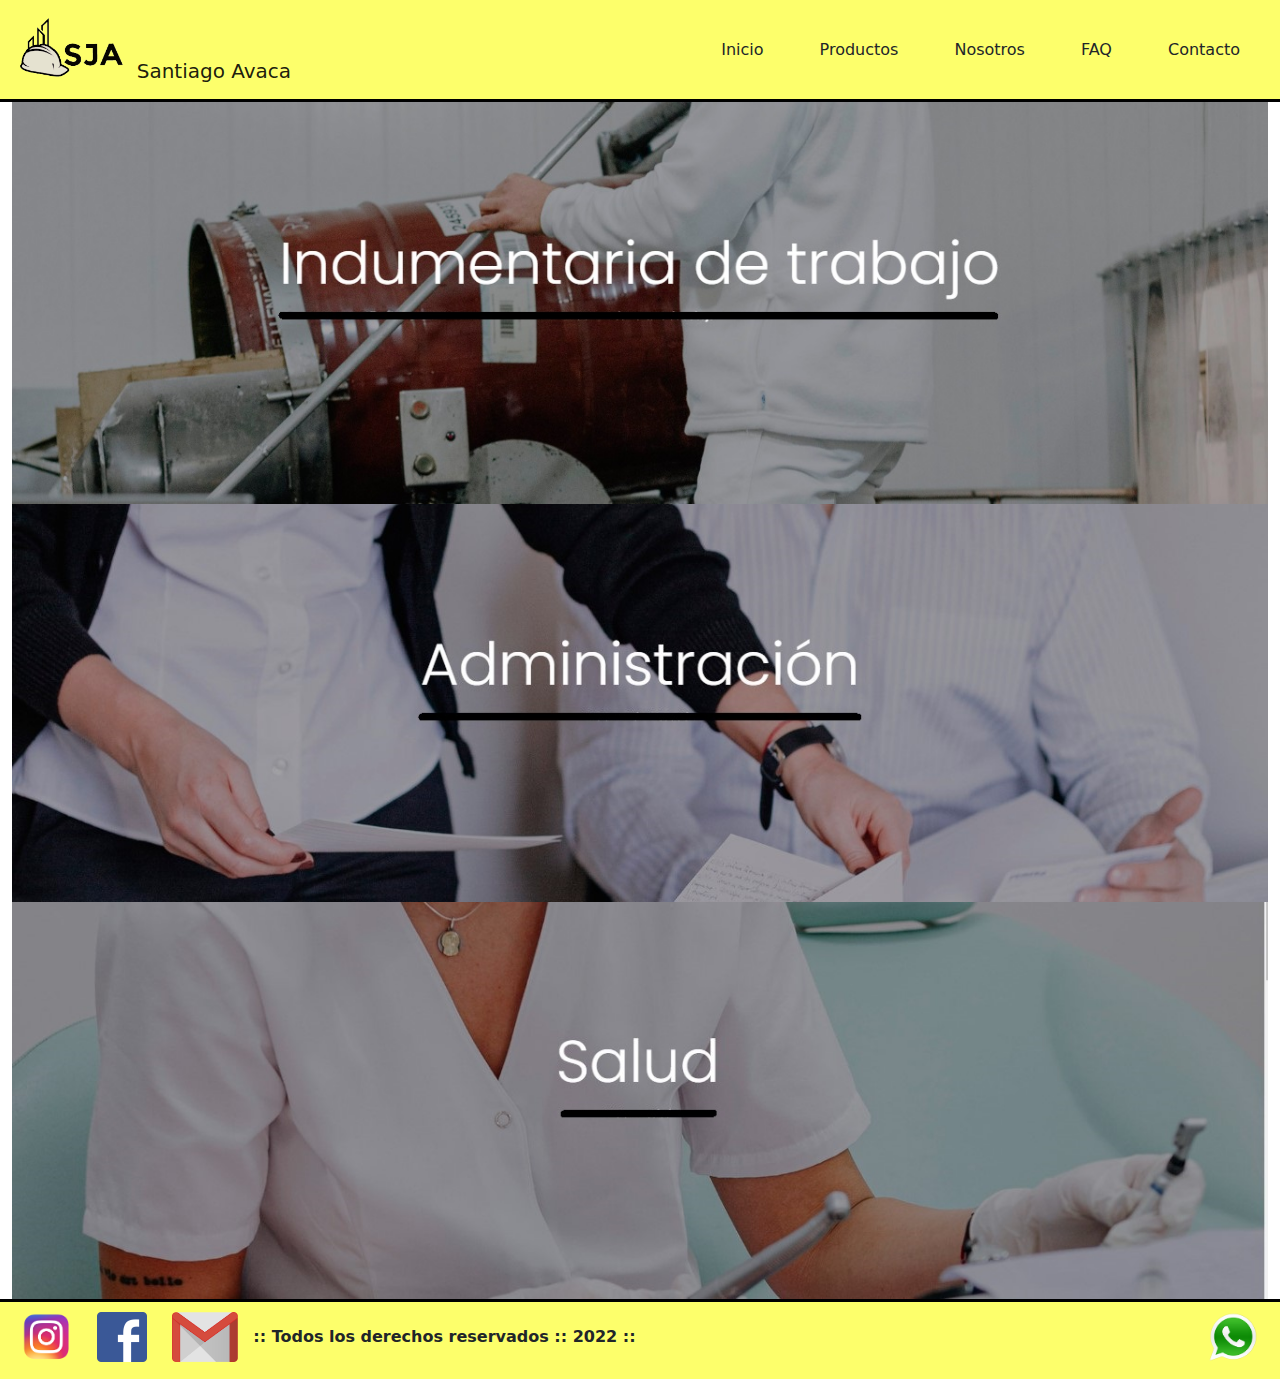
==== index.html @ fbb116de "Add files via upload" ====
<!DOCTYPE html>
<html lang="es">

<head>
  <meta charset="utf-8">
  <meta name="viewport" content="width=device-width, initial-scale=1">
  <link href="https://cdn.jsdelivr.net/npm/bootstrap@5.2.0-beta1/dist/css/bootstrap.min.css" rel="stylesheet"
    integrity="sha384-0evHe/X+R7YkIZDRvuzKMRqM+OrBnVFBL6DOitfPri4tjfHxaWutUpFmBp4vmVor" crossorigin="anonymous">
  <link rel="stylesheet" href="sass/custom.css">
  <meta name="description" content="Venta de indumentaria de trabajo y uniformes">
  <meta name="keywords" content="INICIO, SEGURIDAD, UNIFORMES, COMPRAR">
  <title>SJA - Inicio</title>
</head>

<body>
  <!-- Header -->
  <header>
    <nav class="navbar">
      <div class="container-fluid">
        <a class="navbar-brand" href="index.html">
          <img src="images/logo.png" alt="logo" class="d-inline-block  align-text-bottom">
          Santiago Avaca
        </a>
        <ul class="nav justify-content-center">
          <li>
            <a class="btn " aria-current="page" href="index.html">Inicio</a>
          </li>
          <li>
            <a class="btn" href="pages/productos.html">Productos</a>
          </li>
          <li>
            <a class="btn" href="pages/nosotros.html">Nosotros</a>
          </li>
          <li>
            <a class="btn" href="pages/faq.html">FAQ</a>
          </li>
          <li>
            <a class="btn" href="pages/contacto.html">Contacto</a>
          </li>
        </ul>
      </div>
    </nav>
  </header>
  <!-- Main -->
  <main>
    <!-- Carrousel -->
    <!-- <div class="containter carousell">
      <div id="carouselExampleCaptions" class="carousel slide" data-bs-ride="false">
        <div class="carousel-indicators">
          <button type="button" data-bs-target="#carouselExampleCaptions" data-bs-slide-to="0" class="active"
            aria-current="true" aria-label="Slide 1"></button>
          <button type="button" data-bs-target="#carouselExampleCaptions" data-bs-slide-to="1"
            aria-label="Slide 2"></button>
          <button type="button" data-bs-target="#carouselExampleCaptions" data-bs-slide-to="2"
            aria-label="Slide 3"></button>
        </div>
        <div class="carousel-inner">
          <div class="carousel-item active">
            <img src="images/materiales.jpg" class="d-block w-100" alt="...">
            <div class="carousel-caption d-none d-md-block">
              <h5>Calzado</h5>
              <p>Ultra Resistentes</p>
            </div>
          </div>
          <div class="carousel-item">
            <img src="images/seguridad.jpg"" class=" d-block w-100" alt="...">
            <div class="carousel-caption d-none d-md-block">
              <h5>Uniformes</h5>
              <p>Variados Rubros</p>
            </div>
          </div>
          <div class="carousel-item">
            <img src="images/uniformes.jpg" class="d-block w-100" alt="...">
            <div class="carousel-caption d-none d-md-block">
              <h5>Limpieza Industrial</h5>
              <p>Aptos para todos los ámbitos</p>
            </div>
          </div>
        </div>
        <button class="carousel-control-prev" type="button" data-bs-target="#carouselExampleCaptions"
          data-bs-slide="prev">
          <span class="carousel-control-prev-icon" aria-hidden="true"></span>
          <span class="visually-hidden">Previous</span>
        </button>
        <button class="carousel-control-next" type="button" data-bs-target="#carouselExampleCaptions"
          data-bs-slide="next">
          <span class="carousel-control-next-icon" aria-hidden="true"></span>
          <span class="visually-hidden">Next</span>
        </button>
      </div>
    </div> -->
    <section>
      <div class="container-fluid">
        <a href="pages/productos.html#indumentaria">
        <img class="w-100" src="images/indumentaria.jpg" alt="indumentaria">
      </a>
      <a href="pages/productos.html#administracion">
        <img class="w-100" src="images/administracion.jpg" alt="administracion">
      </a>
        
        <a href="pages/productos.html#salud">
          <img class="w-100" src="images/salud.jpg" alt="salud">
        </a>
        
      </div>
    </section>
  </main>
  <!-- Footer -->
  <footer>
    <div class="container-fluid">
      <a href="https://www.instagram.com"><img src="images/instagram.png" alt="instagram"></a>
      <a href="https://www.facebook.com"><img src="images/facebook.png" alt="facebook"></a>
      <a href="https://www.gmail.com"><img src="images/gmail.png" alt="gmail"></a>
      <strong>:: Todos los derechos reservados :: 2022 ::</strong>
      <a class="float-end" href="https://www.whatsapp.com"><img src="images/whatsapp.png" alt="whatsapp"></a>
    </div>
  </footer>
  <script src="https://cdn.jsdelivr.net/npm/@popperjs/core@2.11.5/dist/umd/popper.min.js"
    integrity="sha384-Xe+8cL9oJa6tN/veChSP7q+mnSPaj5Bcu9mPX5F5xIGE0DVittaqT5lorf0EI7Vk" crossorigin="anonymous">
  </script>
  <script src="https://cdn.jsdelivr.net/npm/bootstrap@5.2.0-beta1/dist/js/bootstrap.min.js"
    integrity="sha384-kjU+l4N0Yf4ZOJErLsIcvOU2qSb74wXpOhqTvwVx3OElZRweTnQ6d31fXEoRD1Jy" crossorigin="anonymous">
  </script>
</body>

</html>
---- sass/custom.css ----
header nav {
  background-color: #fdff6b;
  border-bottom: 3px solid black;
}

header nav div a {
  font-size: 2px;
}

header nav div img {
  height: 70px;
}

header nav div ul li {
  padding: 15px;
}

header nav div ul li a {
  color: black;
}

footer {
  background-color: #fdff6b;
  border-top: 3px solid black;
  height: 80px;
}

footer a img {
  margin: 10px;
  margin-top: 10px;
  height: 50px;
}

footer a strong {
  margin-left: 100px;
}

main div img {
  height: -webkit-fit-content;
  height: -moz-fit-content;
  height: fit-content;
}

main .card {
  margin: 10px;
}

main .card .card-body {
  padding: 20px;
}

main .chabones {
  height: 480px;
}

main h1, main .h1 {
  font-size: 50px;
}

.nosotros-cuerpo {
  margin-top: 80px;
  margin-bottom: 80px;
}

/*!
 * Bootstrap v5.2.0-beta1 (https://getbootstrap.com/)
 * Copyright 2011-2022 The Bootstrap Authors
 * Copyright 2011-2022 Twitter, Inc.
 * Licensed under MIT (https://github.com/twbs/bootstrap/blob/main/LICENSE)
 */
:root {
  --bs-blue: #0d6efd;
  --bs-indigo: #6610f2;
  --bs-purple: #6f42c1;
  --bs-pink: #d63384;
  --bs-red: #dc3545;
  --bs-orange: #fd7e14;
  --bs-yellow: #ffc107;
  --bs-green: #198754;
  --bs-teal: #20c997;
  --bs-cyan: #0dcaf0;
  --bs-black: #000;
  --bs-white: #fff;
  --bs-gray: #6c757d;
  --bs-gray-dark: #343a40;
  --bs-gray-100: #f8f9fa;
  --bs-gray-200: #e9ecef;
  --bs-gray-300: #dee2e6;
  --bs-gray-400: #ced4da;
  --bs-gray-500: #adb5bd;
  --bs-gray-600: #6c757d;
  --bs-gray-700: #495057;
  --bs-gray-800: #343a40;
  --bs-gray-900: #212529;
  --bs-primary: #0d6efd;
  --bs-secondary: #6c757d;
  --bs-success: #198754;
  --bs-info: #0dcaf0;
  --bs-warning: #ffc107;
  --bs-danger: #dc3545;
  --bs-light: #fdff6b;
  --bs-dark: #212529;
  --bs-primary-rgb: 13, 110, 253;
  --bs-secondary-rgb: 108, 117, 125;
  --bs-success-rgb: 25, 135, 84;
  --bs-info-rgb: 13, 202, 240;
  --bs-warning-rgb: 255, 193, 7;
  --bs-danger-rgb: 220, 53, 69;
  --bs-light-rgb: 253, 255, 107;
  --bs-dark-rgb: 33, 37, 41;
  --bs-white-rgb: 255, 255, 255;
  --bs-black-rgb: 0, 0, 0;
  --bs-body-color-rgb: 33, 37, 41;
  --bs-body-bg-rgb: 255, 255, 255;
  --bs-font-sans-serif: system-ui, -apple-system, "Segoe UI", Roboto, "Helvetica Neue", "Noto Sans", "Liberation Sans", Arial, sans-serif, "Apple Color Emoji", "Segoe UI Emoji", "Segoe UI Symbol", "Noto Color Emoji";
  --bs-font-monospace: SFMono-Regular, Menlo, Monaco, Consolas, "Liberation Mono", "Courier New", monospace;
  --bs-gradient: linear-gradient(180deg, rgba(255, 255, 255, 0.15), rgba(255, 255, 255, 0));
  --bs-body-font-family: var(--bs-font-sans-serif);
  --bs-body-font-size: 1rem;
  --bs-body-font-weight: 400;
  --bs-body-line-height: 1.5;
  --bs-body-color: #212529;
  --bs-body-bg: #fff;
  --bs-border-width: 1px;
  --bs-border-style: solid;
  --bs-border-color: #dee2e6;
  --bs-border-color-translucent: rgba(0, 0, 0, 0.175);
  --bs-border-radius: 0.375rem;
  --bs-border-radius-sm: 0.25rem;
  --bs-border-radius-lg: 0.5rem;
  --bs-border-radius-xl: 1rem;
  --bs-border-radius-2xl: 2rem;
  --bs-border-radius-pill: 50rem;
  --bs-heading-color: ;
  --bs-link-color: #0d6efd;
  --bs-link-hover-color: #0a58ca;
  --bs-code-color: #d63384;
  --bs-highlight-bg: #fff3cd;
}

*,
*::before,
*::after {
  -webkit-box-sizing: border-box;
          box-sizing: border-box;
}

@media (prefers-reduced-motion: no-preference) {
  :root {
    scroll-behavior: smooth;
  }
}

body {
  margin: 0;
  font-family: var(--bs-body-font-family);
  font-size: var(--bs-body-font-size);
  font-weight: var(--bs-body-font-weight);
  line-height: var(--bs-body-line-height);
  color: var(--bs-body-color);
  text-align: var(--bs-body-text-align);
  background-color: var(--bs-body-bg);
  -webkit-text-size-adjust: 100%;
  -webkit-tap-highlight-color: rgba(0, 0, 0, 0);
}

hr {
  margin: 1rem 0;
  color: inherit;
  border: 0;
  border-top: 1px solid;
  opacity: 0.25;
}

h1, .h1, h2, .h2, h3, .h3, h4, .h4, h5, .h5, h6, .h6 {
  margin-top: 0;
  margin-bottom: 0.5rem;
  font-weight: 500;
  line-height: 1.2;
  color: var(--bs-heading-color);
}

h1, .h1 {
  font-size: calc(1.375rem + 1.5vw);
}

@media (min-width: 1200px) {
  h1, .h1 {
    font-size: 2.5rem;
  }
}

h2, .h2 {
  font-size: calc(1.325rem + 0.9vw);
}

@media (min-width: 1200px) {
  h2, .h2 {
    font-size: 2rem;
  }
}

h3, .h3 {
  font-size: calc(1.3rem + 0.6vw);
}

@media (min-width: 1200px) {
  h3, .h3 {
    font-size: 1.75rem;
  }
}

h4, .h4 {
  font-size: calc(1.275rem + 0.3vw);
}

@media (min-width: 1200px) {
  h4, .h4 {
    font-size: 1.5rem;
  }
}

h5, .h5 {
  font-size: 1.25rem;
}

h6, .h6 {
  font-size: 1rem;
}

p {
  margin-top: 0;
  margin-bottom: 1rem;
}

abbr[title] {
  -webkit-text-decoration: underline dotted;
          text-decoration: underline dotted;
  cursor: help;
  text-decoration-skip-ink: none;
}

address {
  margin-bottom: 1rem;
  font-style: normal;
  line-height: inherit;
}

ol,
ul {
  padding-left: 2rem;
}

ol,
ul,
dl {
  margin-top: 0;
  margin-bottom: 1rem;
}

ol ol,
ul ul,
ol ul,
ul ol {
  margin-bottom: 0;
}

dt {
  font-weight: 700;
}

dd {
  margin-bottom: .5rem;
  margin-left: 0;
}

blockquote {
  margin: 0 0 1rem;
}

b,
strong {
  font-weight: bolder;
}

small, .small {
  font-size: 0.875em;
}

mark, .mark {
  padding: 0.1875em;
  background-color: var(--bs-highlight-bg);
}

sub,
sup {
  position: relative;
  font-size: 0.75em;
  line-height: 0;
  vertical-align: baseline;
}

sub {
  bottom: -.25em;
}

sup {
  top: -.5em;
}

a {
  color: var(--bs-link-color);
  text-decoration: underline;
}

a:hover {
  color: var(--bs-link-hover-color);
}

a:not([href]):not([class]), a:not([href]):not([class]):hover {
  color: inherit;
  text-decoration: none;
}

pre,
code,
kbd,
samp {
  font-family: var(--bs-font-monospace);
  font-size: 1em;
}

pre {
  display: block;
  margin-top: 0;
  margin-bottom: 1rem;
  overflow: auto;
  font-size: 0.875em;
}

pre code {
  font-size: inherit;
  color: inherit;
  word-break: normal;
}

code {
  font-size: 0.875em;
  color: var(--bs-code-color);
  word-wrap: break-word;
}

a > code {
  color: inherit;
}

kbd {
  padding: 0.1875rem 0.375rem;
  font-size: 0.875em;
  color: var(--bs-body-bg);
  background-color: var(--bs-body-color);
  border-radius: 0.25rem;
}

kbd kbd {
  padding: 0;
  font-size: 1em;
}

figure {
  margin: 0 0 1rem;
}

img,
svg {
  vertical-align: middle;
}

table {
  caption-side: bottom;
  border-collapse: collapse;
}

caption {
  padding-top: 0.5rem;
  padding-bottom: 0.5rem;
  color: rgba(var(--bs-body-color-rgb), 0.75);
  text-align: left;
}

th {
  text-align: inherit;
  text-align: -webkit-match-parent;
}

thead,
tbody,
tfoot,
tr,
td,
th {
  border-color: inherit;
  border-style: solid;
  border-width: 0;
}

label {
  display: inline-block;
}

button {
  border-radius: 0;
}

button:focus:not(:focus-visible) {
  outline: 0;
}

input,
button,
select,
optgroup,
textarea {
  margin: 0;
  font-family: inherit;
  font-size: inherit;
  line-height: inherit;
}

button,
select {
  text-transform: none;
}

[role="button"] {
  cursor: pointer;
}

select {
  word-wrap: normal;
}

select:disabled {
  opacity: 1;
}

[list]:not([type="date"]):not([type="datetime-local"]):not([type="month"]):not([type="week"]):not([type="time"])::-webkit-calendar-picker-indicator {
  display: none !important;
}

button,
[type="button"],
[type="reset"],
[type="submit"] {
  -webkit-appearance: button;
}

button:not(:disabled),
[type="button"]:not(:disabled),
[type="reset"]:not(:disabled),
[type="submit"]:not(:disabled) {
  cursor: pointer;
}

::-moz-focus-inner {
  padding: 0;
  border-style: none;
}

textarea {
  resize: vertical;
}

fieldset {
  min-width: 0;
  padding: 0;
  margin: 0;
  border: 0;
}

legend {
  float: left;
  width: 100%;
  padding: 0;
  margin-bottom: 0.5rem;
  font-size: calc(1.275rem + 0.3vw);
  line-height: inherit;
}

@media (min-width: 1200px) {
  legend {
    font-size: 1.5rem;
  }
}

legend + * {
  clear: left;
}

::-webkit-datetime-edit-fields-wrapper,
::-webkit-datetime-edit-text,
::-webkit-datetime-edit-minute,
::-webkit-datetime-edit-hour-field,
::-webkit-datetime-edit-day-field,
::-webkit-datetime-edit-month-field,
::-webkit-datetime-edit-year-field {
  padding: 0;
}

::-webkit-inner-spin-button {
  height: auto;
}

[type="search"] {
  outline-offset: -2px;
  -webkit-appearance: textfield;
}

/* rtl:raw:
[type="tel"],
[type="url"],
[type="email"],
[type="number"] {
  direction: ltr;
}
*/
::-webkit-search-decoration {
  -webkit-appearance: none;
}

::-webkit-color-swatch-wrapper {
  padding: 0;
}

::file-selector-button {
  font: inherit;
  -webkit-appearance: button;
}

output {
  display: inline-block;
}

iframe {
  border: 0;
}

summary {
  display: list-item;
  cursor: pointer;
}

progress {
  vertical-align: baseline;
}

[hidden] {
  display: none !important;
}

.lead {
  font-size: 1.25rem;
  font-weight: 300;
}

.display-1 {
  font-size: calc(1.625rem + 4.5vw);
  font-weight: 300;
  line-height: 1.2;
}

@media (min-width: 1200px) {
  .display-1 {
    font-size: 5rem;
  }
}

.display-2 {
  font-size: calc(1.575rem + 3.9vw);
  font-weight: 300;
  line-height: 1.2;
}

@media (min-width: 1200px) {
  .display-2 {
    font-size: 4.5rem;
  }
}

.display-3 {
  font-size: calc(1.525rem + 3.3vw);
  font-weight: 300;
  line-height: 1.2;
}

@media (min-width: 1200px) {
  .display-3 {
    font-size: 4rem;
  }
}

.display-4 {
  font-size: calc(1.475rem + 2.7vw);
  font-weight: 300;
  line-height: 1.2;
}

@media (min-width: 1200px) {
  .display-4 {
    font-size: 3.5rem;
  }
}

.display-5 {
  font-size: calc(1.425rem + 2.1vw);
  font-weight: 300;
  line-height: 1.2;
}

@media (min-width: 1200px) {
  .display-5 {
    font-size: 3rem;
  }
}

.display-6 {
  font-size: calc(1.375rem + 1.5vw);
  font-weight: 300;
  line-height: 1.2;
}

@media (min-width: 1200px) {
  .display-6 {
    font-size: 2.5rem;
  }
}

.list-unstyled {
  padding-left: 0;
  list-style: none;
}

.list-inline {
  padding-left: 0;
  list-style: none;
}

.list-inline-item {
  display: inline-block;
}

.list-inline-item:not(:last-child) {
  margin-right: 0.5rem;
}

.initialism {
  font-size: 0.875em;
  text-transform: uppercase;
}

.blockquote {
  margin-bottom: 1rem;
  font-size: 1.25rem;
}

.blockquote > :last-child {
  margin-bottom: 0;
}

.blockquote-footer {
  margin-top: -1rem;
  margin-bottom: 1rem;
  font-size: 0.875em;
  color: #6c757d;
}

.blockquote-footer::before {
  content: "\2014\00A0";
}

.img-fluid {
  max-width: 100%;
  height: auto;
}

.img-thumbnail {
  padding: 0.25rem;
  background-color: #fff;
  border: 1px solid var(--bs-border-color);
  border-radius: 0.375rem;
  max-width: 100%;
  height: auto;
}

.figure {
  display: inline-block;
}

.figure-img {
  margin-bottom: 0.5rem;
  line-height: 1;
}

.figure-caption {
  font-size: 0.875em;
  color: #6c757d;
}

.container,
.container-fluid,
.container-sm,
.container-md,
.container-lg,
.container-xl,
.container-xxl {
  --bs-gutter-x: 1.5rem;
  --bs-gutter-y: 0;
  width: 100%;
  padding-right: calc(var(--bs-gutter-x) * .5);
  padding-left: calc(var(--bs-gutter-x) * .5);
  margin-right: auto;
  margin-left: auto;
}

@media (min-width: 576px) {
  .container, .container-sm {
    max-width: 540px;
  }
}

@media (min-width: 768px) {
  .container, .container-sm, .container-md {
    max-width: 720px;
  }
}

@media (min-width: 992px) {
  .container, .container-sm, .container-md, .container-lg {
    max-width: 960px;
  }
}

@media (min-width: 1200px) {
  .container, .container-sm, .container-md, .container-lg, .container-xl {
    max-width: 1140px;
  }
}

@media (min-width: 1400px) {
  .container, .container-sm, .container-md, .container-lg, .container-xl, .container-xxl {
    max-width: 1320px;
  }
}

.row {
  --bs-gutter-x: 1.5rem;
  --bs-gutter-y: 0;
  display: -webkit-box;
  display: -ms-flexbox;
  display: flex;
  -ms-flex-wrap: wrap;
      flex-wrap: wrap;
  margin-top: calc(-1 * var(--bs-gutter-y));
  margin-right: calc(-.5 * var(--bs-gutter-x));
  margin-left: calc(-.5 * var(--bs-gutter-x));
}

.row > * {
  -ms-flex-negative: 0;
      flex-shrink: 0;
  width: 100%;
  max-width: 100%;
  padding-right: calc(var(--bs-gutter-x) * .5);
  padding-left: calc(var(--bs-gutter-x) * .5);
  margin-top: var(--bs-gutter-y);
}

.col {
  -webkit-box-flex: 1;
      -ms-flex: 1 0 0%;
          flex: 1 0 0%;
}

.row-cols-auto > * {
  -webkit-box-flex: 0;
      -ms-flex: 0 0 auto;
          flex: 0 0 auto;
  width: auto;
}

.row-cols-1 > * {
  -webkit-box-flex: 0;
      -ms-flex: 0 0 auto;
          flex: 0 0 auto;
  width: 100%;
}

.row-cols-2 > * {
  -webkit-box-flex: 0;
      -ms-flex: 0 0 auto;
          flex: 0 0 auto;
  width: 50%;
}

.row-cols-3 > * {
  -webkit-box-flex: 0;
      -ms-flex: 0 0 auto;
          flex: 0 0 auto;
  width: 33.33333%;
}

.row-cols-4 > * {
  -webkit-box-flex: 0;
      -ms-flex: 0 0 auto;
          flex: 0 0 auto;
  width: 25%;
}

.row-cols-5 > * {
  -webkit-box-flex: 0;
      -ms-flex: 0 0 auto;
          flex: 0 0 auto;
  width: 20%;
}

.row-cols-6 > * {
  -webkit-box-flex: 0;
      -ms-flex: 0 0 auto;
          flex: 0 0 auto;
  width: 16.66667%;
}

.col-auto {
  -webkit-box-flex: 0;
      -ms-flex: 0 0 auto;
          flex: 0 0 auto;
  width: auto;
}

.col-1 {
  -webkit-box-flex: 0;
      -ms-flex: 0 0 auto;
          flex: 0 0 auto;
  width: 8.33333%;
}

.col-2 {
  -webkit-box-flex: 0;
      -ms-flex: 0 0 auto;
          flex: 0 0 auto;
  width: 16.66667%;
}

.col-3 {
  -webkit-box-flex: 0;
      -ms-flex: 0 0 auto;
          flex: 0 0 auto;
  width: 25%;
}

.col-4 {
  -webkit-box-flex: 0;
      -ms-flex: 0 0 auto;
          flex: 0 0 auto;
  width: 33.33333%;
}

.col-5 {
  -webkit-box-flex: 0;
      -ms-flex: 0 0 auto;
          flex: 0 0 auto;
  width: 41.66667%;
}

.col-6 {
  -webkit-box-flex: 0;
      -ms-flex: 0 0 auto;
          flex: 0 0 auto;
  width: 50%;
}

.col-7 {
  -webkit-box-flex: 0;
      -ms-flex: 0 0 auto;
          flex: 0 0 auto;
  width: 58.33333%;
}

.col-8 {
  -webkit-box-flex: 0;
      -ms-flex: 0 0 auto;
          flex: 0 0 auto;
  width: 66.66667%;
}

.col-9 {
  -webkit-box-flex: 0;
      -ms-flex: 0 0 auto;
          flex: 0 0 auto;
  width: 75%;
}

.col-10 {
  -webkit-box-flex: 0;
      -ms-flex: 0 0 auto;
          flex: 0 0 auto;
  width: 83.33333%;
}

.col-11 {
  -webkit-box-flex: 0;
      -ms-flex: 0 0 auto;
          flex: 0 0 auto;
  width: 91.66667%;
}

.col-12 {
  -webkit-box-flex: 0;
      -ms-flex: 0 0 auto;
          flex: 0 0 auto;
  width: 100%;
}

.offset-1 {
  margin-left: 8.33333%;
}

.offset-2 {
  margin-left: 16.66667%;
}

.offset-3 {
  margin-left: 25%;
}

.offset-4 {
  margin-left: 33.33333%;
}

.offset-5 {
  margin-left: 41.66667%;
}

.offset-6 {
  margin-left: 50%;
}

.offset-7 {
  margin-left: 58.33333%;
}

.offset-8 {
  margin-left: 66.66667%;
}

.offset-9 {
  margin-left: 75%;
}

.offset-10 {
  margin-left: 83.33333%;
}

.offset-11 {
  margin-left: 91.66667%;
}

.g-0,
.gx-0 {
  --bs-gutter-x: 0;
}

.g-0,
.gy-0 {
  --bs-gutter-y: 0;
}

.g-1,
.gx-1 {
  --bs-gutter-x: 0.25rem;
}

.g-1,
.gy-1 {
  --bs-gutter-y: 0.25rem;
}

.g-2,
.gx-2 {
  --bs-gutter-x: 0.5rem;
}

.g-2,
.gy-2 {
  --bs-gutter-y: 0.5rem;
}

.g-3,
.gx-3 {
  --bs-gutter-x: 1rem;
}

.g-3,
.gy-3 {
  --bs-gutter-y: 1rem;
}

.g-4,
.gx-4 {
  --bs-gutter-x: 1.5rem;
}

.g-4,
.gy-4 {
  --bs-gutter-y: 1.5rem;
}

.g-5,
.gx-5 {
  --bs-gutter-x: 3rem;
}

.g-5,
.gy-5 {
  --bs-gutter-y: 3rem;
}

@media (min-width: 576px) {
  .col-sm {
    -webkit-box-flex: 1;
        -ms-flex: 1 0 0%;
            flex: 1 0 0%;
  }
  .row-cols-sm-auto > * {
    -webkit-box-flex: 0;
        -ms-flex: 0 0 auto;
            flex: 0 0 auto;
    width: auto;
  }
  .row-cols-sm-1 > * {
    -webkit-box-flex: 0;
        -ms-flex: 0 0 auto;
            flex: 0 0 auto;
    width: 100%;
  }
  .row-cols-sm-2 > * {
    -webkit-box-flex: 0;
        -ms-flex: 0 0 auto;
            flex: 0 0 auto;
    width: 50%;
  }
  .row-cols-sm-3 > * {
    -webkit-box-flex: 0;
        -ms-flex: 0 0 auto;
            flex: 0 0 auto;
    width: 33.33333%;
  }
  .row-cols-sm-4 > * {
    -webkit-box-flex: 0;
        -ms-flex: 0 0 auto;
            flex: 0 0 auto;
    width: 25%;
  }
  .row-cols-sm-5 > * {
    -webkit-box-flex: 0;
        -ms-flex: 0 0 auto;
            flex: 0 0 auto;
    width: 20%;
  }
  .row-cols-sm-6 > * {
    -webkit-box-flex: 0;
        -ms-flex: 0 0 auto;
            flex: 0 0 auto;
    width: 16.66667%;
  }
  .col-sm-auto {
    -webkit-box-flex: 0;
        -ms-flex: 0 0 auto;
            flex: 0 0 auto;
    width: auto;
  }
  .col-sm-1 {
    -webkit-box-flex: 0;
        -ms-flex: 0 0 auto;
            flex: 0 0 auto;
    width: 8.33333%;
  }
  .col-sm-2 {
    -webkit-box-flex: 0;
        -ms-flex: 0 0 auto;
            flex: 0 0 auto;
    width: 16.66667%;
  }
  .col-sm-3 {
    -webkit-box-flex: 0;
        -ms-flex: 0 0 auto;
            flex: 0 0 auto;
    width: 25%;
  }
  .col-sm-4 {
    -webkit-box-flex: 0;
        -ms-flex: 0 0 auto;
            flex: 0 0 auto;
    width: 33.33333%;
  }
  .col-sm-5 {
    -webkit-box-flex: 0;
        -ms-flex: 0 0 auto;
            flex: 0 0 auto;
    width: 41.66667%;
  }
  .col-sm-6 {
    -webkit-box-flex: 0;
        -ms-flex: 0 0 auto;
            flex: 0 0 auto;
    width: 50%;
  }
  .col-sm-7 {
    -webkit-box-flex: 0;
        -ms-flex: 0 0 auto;
            flex: 0 0 auto;
    width: 58.33333%;
  }
  .col-sm-8 {
    -webkit-box-flex: 0;
        -ms-flex: 0 0 auto;
            flex: 0 0 auto;
    width: 66.66667%;
  }
  .col-sm-9 {
    -webkit-box-flex: 0;
        -ms-flex: 0 0 auto;
            flex: 0 0 auto;
    width: 75%;
  }
  .col-sm-10 {
    -webkit-box-flex: 0;
        -ms-flex: 0 0 auto;
            flex: 0 0 auto;
    width: 83.33333%;
  }
  .col-sm-11 {
    -webkit-box-flex: 0;
        -ms-flex: 0 0 auto;
            flex: 0 0 auto;
    width: 91.66667%;
  }
  .col-sm-12 {
    -webkit-box-flex: 0;
        -ms-flex: 0 0 auto;
            flex: 0 0 auto;
    width: 100%;
  }
  .offset-sm-0 {
    margin-left: 0;
  }
  .offset-sm-1 {
    margin-left: 8.33333%;
  }
  .offset-sm-2 {
    margin-left: 16.66667%;
  }
  .offset-sm-3 {
    margin-left: 25%;
  }
  .offset-sm-4 {
    margin-left: 33.33333%;
  }
  .offset-sm-5 {
    margin-left: 41.66667%;
  }
  .offset-sm-6 {
    margin-left: 50%;
  }
  .offset-sm-7 {
    margin-left: 58.33333%;
  }
  .offset-sm-8 {
    margin-left: 66.66667%;
  }
  .offset-sm-9 {
    margin-left: 75%;
  }
  .offset-sm-10 {
    margin-left: 83.33333%;
  }
  .offset-sm-11 {
    margin-left: 91.66667%;
  }
  .g-sm-0,
  .gx-sm-0 {
    --bs-gutter-x: 0;
  }
  .g-sm-0,
  .gy-sm-0 {
    --bs-gutter-y: 0;
  }
  .g-sm-1,
  .gx-sm-1 {
    --bs-gutter-x: 0.25rem;
  }
  .g-sm-1,
  .gy-sm-1 {
    --bs-gutter-y: 0.25rem;
  }
  .g-sm-2,
  .gx-sm-2 {
    --bs-gutter-x: 0.5rem;
  }
  .g-sm-2,
  .gy-sm-2 {
    --bs-gutter-y: 0.5rem;
  }
  .g-sm-3,
  .gx-sm-3 {
    --bs-gutter-x: 1rem;
  }
  .g-sm-3,
  .gy-sm-3 {
    --bs-gutter-y: 1rem;
  }
  .g-sm-4,
  .gx-sm-4 {
    --bs-gutter-x: 1.5rem;
  }
  .g-sm-4,
  .gy-sm-4 {
    --bs-gutter-y: 1.5rem;
  }
  .g-sm-5,
  .gx-sm-5 {
    --bs-gutter-x: 3rem;
  }
  .g-sm-5,
  .gy-sm-5 {
    --bs-gutter-y: 3rem;
  }
}

@media (min-width: 768px) {
  .col-md {
    -webkit-box-flex: 1;
        -ms-flex: 1 0 0%;
            flex: 1 0 0%;
  }
  .row-cols-md-auto > * {
    -webkit-box-flex: 0;
        -ms-flex: 0 0 auto;
            flex: 0 0 auto;
    width: auto;
  }
  .row-cols-md-1 > * {
    -webkit-box-flex: 0;
        -ms-flex: 0 0 auto;
            flex: 0 0 auto;
    width: 100%;
  }
  .row-cols-md-2 > * {
    -webkit-box-flex: 0;
        -ms-flex: 0 0 auto;
            flex: 0 0 auto;
    width: 50%;
  }
  .row-cols-md-3 > * {
    -webkit-box-flex: 0;
        -ms-flex: 0 0 auto;
            flex: 0 0 auto;
    width: 33.33333%;
  }
  .row-cols-md-4 > * {
    -webkit-box-flex: 0;
        -ms-flex: 0 0 auto;
            flex: 0 0 auto;
    width: 25%;
  }
  .row-cols-md-5 > * {
    -webkit-box-flex: 0;
        -ms-flex: 0 0 auto;
            flex: 0 0 auto;
    width: 20%;
  }
  .row-cols-md-6 > * {
    -webkit-box-flex: 0;
        -ms-flex: 0 0 auto;
            flex: 0 0 auto;
    width: 16.66667%;
  }
  .col-md-auto {
    -webkit-box-flex: 0;
        -ms-flex: 0 0 auto;
            flex: 0 0 auto;
    width: auto;
  }
  .col-md-1 {
    -webkit-box-flex: 0;
        -ms-flex: 0 0 auto;
            flex: 0 0 auto;
    width: 8.33333%;
  }
  .col-md-2 {
    -webkit-box-flex: 0;
        -ms-flex: 0 0 auto;
            flex: 0 0 auto;
    width: 16.66667%;
  }
  .col-md-3 {
    -webkit-box-flex: 0;
        -ms-flex: 0 0 auto;
            flex: 0 0 auto;
    width: 25%;
  }
  .col-md-4 {
    -webkit-box-flex: 0;
        -ms-flex: 0 0 auto;
            flex: 0 0 auto;
    width: 33.33333%;
  }
  .col-md-5 {
    -webkit-box-flex: 0;
        -ms-flex: 0 0 auto;
            flex: 0 0 auto;
    width: 41.66667%;
  }
  .col-md-6 {
    -webkit-box-flex: 0;
        -ms-flex: 0 0 auto;
            flex: 0 0 auto;
    width: 50%;
  }
  .col-md-7 {
    -webkit-box-flex: 0;
        -ms-flex: 0 0 auto;
            flex: 0 0 auto;
    width: 58.33333%;
  }
  .col-md-8 {
    -webkit-box-flex: 0;
        -ms-flex: 0 0 auto;
            flex: 0 0 auto;
    width: 66.66667%;
  }
  .col-md-9 {
    -webkit-box-flex: 0;
        -ms-flex: 0 0 auto;
            flex: 0 0 auto;
    width: 75%;
  }
  .col-md-10 {
    -webkit-box-flex: 0;
        -ms-flex: 0 0 auto;
            flex: 0 0 auto;
    width: 83.33333%;
  }
  .col-md-11 {
    -webkit-box-flex: 0;
        -ms-flex: 0 0 auto;
            flex: 0 0 auto;
    width: 91.66667%;
  }
  .col-md-12 {
    -webkit-box-flex: 0;
        -ms-flex: 0 0 auto;
            flex: 0 0 auto;
    width: 100%;
  }
  .offset-md-0 {
    margin-left: 0;
  }
  .offset-md-1 {
    margin-left: 8.33333%;
  }
  .offset-md-2 {
    margin-left: 16.66667%;
  }
  .offset-md-3 {
    margin-left: 25%;
  }
  .offset-md-4 {
    margin-left: 33.33333%;
  }
  .offset-md-5 {
    margin-left: 41.66667%;
  }
  .offset-md-6 {
    margin-left: 50%;
  }
  .offset-md-7 {
    margin-left: 58.33333%;
  }
  .offset-md-8 {
    margin-left: 66.66667%;
  }
  .offset-md-9 {
    margin-left: 75%;
  }
  .offset-md-10 {
    margin-left: 83.33333%;
  }
  .offset-md-11 {
    margin-left: 91.66667%;
  }
  .g-md-0,
  .gx-md-0 {
    --bs-gutter-x: 0;
  }
  .g-md-0,
  .gy-md-0 {
    --bs-gutter-y: 0;
  }
  .g-md-1,
  .gx-md-1 {
    --bs-gutter-x: 0.25rem;
  }
  .g-md-1,
  .gy-md-1 {
    --bs-gutter-y: 0.25rem;
  }
  .g-md-2,
  .gx-md-2 {
    --bs-gutter-x: 0.5rem;
  }
  .g-md-2,
  .gy-md-2 {
    --bs-gutter-y: 0.5rem;
  }
  .g-md-3,
  .gx-md-3 {
    --bs-gutter-x: 1rem;
  }
  .g-md-3,
  .gy-md-3 {
    --bs-gutter-y: 1rem;
  }
  .g-md-4,
  .gx-md-4 {
    --bs-gutter-x: 1.5rem;
  }
  .g-md-4,
  .gy-md-4 {
    --bs-gutter-y: 1.5rem;
  }
  .g-md-5,
  .gx-md-5 {
    --bs-gutter-x: 3rem;
  }
  .g-md-5,
  .gy-md-5 {
    --bs-gutter-y: 3rem;
  }
}

@media (min-width: 992px) {
  .col-lg {
    -webkit-box-flex: 1;
        -ms-flex: 1 0 0%;
            flex: 1 0 0%;
  }
  .row-cols-lg-auto > * {
    -webkit-box-flex: 0;
        -ms-flex: 0 0 auto;
            flex: 0 0 auto;
    width: auto;
  }
  .row-cols-lg-1 > * {
    -webkit-box-flex: 0;
        -ms-flex: 0 0 auto;
            flex: 0 0 auto;
    width: 100%;
  }
  .row-cols-lg-2 > * {
    -webkit-box-flex: 0;
        -ms-flex: 0 0 auto;
            flex: 0 0 auto;
    width: 50%;
  }
  .row-cols-lg-3 > * {
    -webkit-box-flex: 0;
        -ms-flex: 0 0 auto;
            flex: 0 0 auto;
    width: 33.33333%;
  }
  .row-cols-lg-4 > * {
    -webkit-box-flex: 0;
        -ms-flex: 0 0 auto;
            flex: 0 0 auto;
    width: 25%;
  }
  .row-cols-lg-5 > * {
    -webkit-box-flex: 0;
        -ms-flex: 0 0 auto;
            flex: 0 0 auto;
    width: 20%;
  }
  .row-cols-lg-6 > * {
    -webkit-box-flex: 0;
        -ms-flex: 0 0 auto;
            flex: 0 0 auto;
    width: 16.66667%;
  }
  .col-lg-auto {
    -webkit-box-flex: 0;
        -ms-flex: 0 0 auto;
            flex: 0 0 auto;
    width: auto;
  }
  .col-lg-1 {
    -webkit-box-flex: 0;
        -ms-flex: 0 0 auto;
            flex: 0 0 auto;
    width: 8.33333%;
  }
  .col-lg-2 {
    -webkit-box-flex: 0;
        -ms-flex: 0 0 auto;
            flex: 0 0 auto;
    width: 16.66667%;
  }
  .col-lg-3 {
    -webkit-box-flex: 0;
        -ms-flex: 0 0 auto;
            flex: 0 0 auto;
    width: 25%;
  }
  .col-lg-4 {
    -webkit-box-flex: 0;
        -ms-flex: 0 0 auto;
            flex: 0 0 auto;
    width: 33.33333%;
  }
  .col-lg-5 {
    -webkit-box-flex: 0;
        -ms-flex: 0 0 auto;
            flex: 0 0 auto;
    width: 41.66667%;
  }
  .col-lg-6 {
    -webkit-box-flex: 0;
        -ms-flex: 0 0 auto;
            flex: 0 0 auto;
    width: 50%;
  }
  .col-lg-7 {
    -webkit-box-flex: 0;
        -ms-flex: 0 0 auto;
            flex: 0 0 auto;
    width: 58.33333%;
  }
  .col-lg-8 {
    -webkit-box-flex: 0;
        -ms-flex: 0 0 auto;
            flex: 0 0 auto;
    width: 66.66667%;
  }
  .col-lg-9 {
    -webkit-box-flex: 0;
        -ms-flex: 0 0 auto;
            flex: 0 0 auto;
    width: 75%;
  }
  .col-lg-10 {
    -webkit-box-flex: 0;
        -ms-flex: 0 0 auto;
            flex: 0 0 auto;
    width: 83.33333%;
  }
  .col-lg-11 {
    -webkit-box-flex: 0;
        -ms-flex: 0 0 auto;
            flex: 0 0 auto;
    width: 91.66667%;
  }
  .col-lg-12 {
    -webkit-box-flex: 0;
        -ms-flex: 0 0 auto;
            flex: 0 0 auto;
    width: 100%;
  }
  .offset-lg-0 {
    margin-left: 0;
  }
  .offset-lg-1 {
    margin-left: 8.33333%;
  }
  .offset-lg-2 {
    margin-left: 16.66667%;
  }
  .offset-lg-3 {
    margin-left: 25%;
  }
  .offset-lg-4 {
    margin-left: 33.33333%;
  }
  .offset-lg-5 {
    margin-left: 41.66667%;
  }
  .offset-lg-6 {
    margin-left: 50%;
  }
  .offset-lg-7 {
    margin-left: 58.33333%;
  }
  .offset-lg-8 {
    margin-left: 66.66667%;
  }
  .offset-lg-9 {
    margin-left: 75%;
  }
  .offset-lg-10 {
    margin-left: 83.33333%;
  }
  .offset-lg-11 {
    margin-left: 91.66667%;
  }
  .g-lg-0,
  .gx-lg-0 {
    --bs-gutter-x: 0;
  }
  .g-lg-0,
  .gy-lg-0 {
    --bs-gutter-y: 0;
  }
  .g-lg-1,
  .gx-lg-1 {
    --bs-gutter-x: 0.25rem;
  }
  .g-lg-1,
  .gy-lg-1 {
    --bs-gutter-y: 0.25rem;
  }
  .g-lg-2,
  .gx-lg-2 {
    --bs-gutter-x: 0.5rem;
  }
  .g-lg-2,
  .gy-lg-2 {
    --bs-gutter-y: 0.5rem;
  }
  .g-lg-3,
  .gx-lg-3 {
    --bs-gutter-x: 1rem;
  }
  .g-lg-3,
  .gy-lg-3 {
    --bs-gutter-y: 1rem;
  }
  .g-lg-4,
  .gx-lg-4 {
    --bs-gutter-x: 1.5rem;
  }
  .g-lg-4,
  .gy-lg-4 {
    --bs-gutter-y: 1.5rem;
  }
  .g-lg-5,
  .gx-lg-5 {
    --bs-gutter-x: 3rem;
  }
  .g-lg-5,
  .gy-lg-5 {
    --bs-gutter-y: 3rem;
  }
}

@media (min-width: 1200px) {
  .col-xl {
    -webkit-box-flex: 1;
        -ms-flex: 1 0 0%;
            flex: 1 0 0%;
  }
  .row-cols-xl-auto > * {
    -webkit-box-flex: 0;
        -ms-flex: 0 0 auto;
            flex: 0 0 auto;
    width: auto;
  }
  .row-cols-xl-1 > * {
    -webkit-box-flex: 0;
        -ms-flex: 0 0 auto;
            flex: 0 0 auto;
    width: 100%;
  }
  .row-cols-xl-2 > * {
    -webkit-box-flex: 0;
        -ms-flex: 0 0 auto;
            flex: 0 0 auto;
    width: 50%;
  }
  .row-cols-xl-3 > * {
    -webkit-box-flex: 0;
        -ms-flex: 0 0 auto;
            flex: 0 0 auto;
    width: 33.33333%;
  }
  .row-cols-xl-4 > * {
    -webkit-box-flex: 0;
        -ms-flex: 0 0 auto;
            flex: 0 0 auto;
    width: 25%;
  }
  .row-cols-xl-5 > * {
    -webkit-box-flex: 0;
        -ms-flex: 0 0 auto;
            flex: 0 0 auto;
    width: 20%;
  }
  .row-cols-xl-6 > * {
    -webkit-box-flex: 0;
        -ms-flex: 0 0 auto;
            flex: 0 0 auto;
    width: 16.66667%;
  }
  .col-xl-auto {
    -webkit-box-flex: 0;
        -ms-flex: 0 0 auto;
            flex: 0 0 auto;
    width: auto;
  }
  .col-xl-1 {
    -webkit-box-flex: 0;
        -ms-flex: 0 0 auto;
            flex: 0 0 auto;
    width: 8.33333%;
  }
  .col-xl-2 {
    -webkit-box-flex: 0;
        -ms-flex: 0 0 auto;
            flex: 0 0 auto;
    width: 16.66667%;
  }
  .col-xl-3 {
    -webkit-box-flex: 0;
        -ms-flex: 0 0 auto;
            flex: 0 0 auto;
    width: 25%;
  }
  .col-xl-4 {
    -webkit-box-flex: 0;
        -ms-flex: 0 0 auto;
            flex: 0 0 auto;
    width: 33.33333%;
  }
  .col-xl-5 {
    -webkit-box-flex: 0;
        -ms-flex: 0 0 auto;
            flex: 0 0 auto;
    width: 41.66667%;
  }
  .col-xl-6 {
    -webkit-box-flex: 0;
        -ms-flex: 0 0 auto;
            flex: 0 0 auto;
    width: 50%;
  }
  .col-xl-7 {
    -webkit-box-flex: 0;
        -ms-flex: 0 0 auto;
            flex: 0 0 auto;
    width: 58.33333%;
  }
  .col-xl-8 {
    -webkit-box-flex: 0;
        -ms-flex: 0 0 auto;
            flex: 0 0 auto;
    width: 66.66667%;
  }
  .col-xl-9 {
    -webkit-box-flex: 0;
        -ms-flex: 0 0 auto;
            flex: 0 0 auto;
    width: 75%;
  }
  .col-xl-10 {
    -webkit-box-flex: 0;
        -ms-flex: 0 0 auto;
            flex: 0 0 auto;
    width: 83.33333%;
  }
  .col-xl-11 {
    -webkit-box-flex: 0;
        -ms-flex: 0 0 auto;
            flex: 0 0 auto;
    width: 91.66667%;
  }
  .col-xl-12 {
    -webkit-box-flex: 0;
        -ms-flex: 0 0 auto;
            flex: 0 0 auto;
    width: 100%;
  }
  .offset-xl-0 {
    margin-left: 0;
  }
  .offset-xl-1 {
    margin-left: 8.33333%;
  }
  .offset-xl-2 {
    margin-left: 16.66667%;
  }
  .offset-xl-3 {
    margin-left: 25%;
  }
  .offset-xl-4 {
    margin-left: 33.33333%;
  }
  .offset-xl-5 {
    margin-left: 41.66667%;
  }
  .offset-xl-6 {
    margin-left: 50%;
  }
  .offset-xl-7 {
    margin-left: 58.33333%;
  }
  .offset-xl-8 {
    margin-left: 66.66667%;
  }
  .offset-xl-9 {
    margin-left: 75%;
  }
  .offset-xl-10 {
    margin-left: 83.33333%;
  }
  .offset-xl-11 {
    margin-left: 91.66667%;
  }
  .g-xl-0,
  .gx-xl-0 {
    --bs-gutter-x: 0;
  }
  .g-xl-0,
  .gy-xl-0 {
    --bs-gutter-y: 0;
  }
  .g-xl-1,
  .gx-xl-1 {
    --bs-gutter-x: 0.25rem;
  }
  .g-xl-1,
  .gy-xl-1 {
    --bs-gutter-y: 0.25rem;
  }
  .g-xl-2,
  .gx-xl-2 {
    --bs-gutter-x: 0.5rem;
  }
  .g-xl-2,
  .gy-xl-2 {
    --bs-gutter-y: 0.5rem;
  }
  .g-xl-3,
  .gx-xl-3 {
    --bs-gutter-x: 1rem;
  }
  .g-xl-3,
  .gy-xl-3 {
    --bs-gutter-y: 1rem;
  }
  .g-xl-4,
  .gx-xl-4 {
    --bs-gutter-x: 1.5rem;
  }
  .g-xl-4,
  .gy-xl-4 {
    --bs-gutter-y: 1.5rem;
  }
  .g-xl-5,
  .gx-xl-5 {
    --bs-gutter-x: 3rem;
  }
  .g-xl-5,
  .gy-xl-5 {
    --bs-gutter-y: 3rem;
  }
}

@media (min-width: 1400px) {
  .col-xxl {
    -webkit-box-flex: 1;
        -ms-flex: 1 0 0%;
            flex: 1 0 0%;
  }
  .row-cols-xxl-auto > * {
    -webkit-box-flex: 0;
        -ms-flex: 0 0 auto;
            flex: 0 0 auto;
    width: auto;
  }
  .row-cols-xxl-1 > * {
    -webkit-box-flex: 0;
        -ms-flex: 0 0 auto;
            flex: 0 0 auto;
    width: 100%;
  }
  .row-cols-xxl-2 > * {
    -webkit-box-flex: 0;
        -ms-flex: 0 0 auto;
            flex: 0 0 auto;
    width: 50%;
  }
  .row-cols-xxl-3 > * {
    -webkit-box-flex: 0;
        -ms-flex: 0 0 auto;
            flex: 0 0 auto;
    width: 33.33333%;
  }
  .row-cols-xxl-4 > * {
    -webkit-box-flex: 0;
        -ms-flex: 0 0 auto;
            flex: 0 0 auto;
    width: 25%;
  }
  .row-cols-xxl-5 > * {
    -webkit-box-flex: 0;
        -ms-flex: 0 0 auto;
            flex: 0 0 auto;
    width: 20%;
  }
  .row-cols-xxl-6 > * {
    -webkit-box-flex: 0;
        -ms-flex: 0 0 auto;
            flex: 0 0 auto;
    width: 16.66667%;
  }
  .col-xxl-auto {
    -webkit-box-flex: 0;
        -ms-flex: 0 0 auto;
            flex: 0 0 auto;
    width: auto;
  }
  .col-xxl-1 {
    -webkit-box-flex: 0;
        -ms-flex: 0 0 auto;
            flex: 0 0 auto;
    width: 8.33333%;
  }
  .col-xxl-2 {
    -webkit-box-flex: 0;
        -ms-flex: 0 0 auto;
            flex: 0 0 auto;
    width: 16.66667%;
  }
  .col-xxl-3 {
    -webkit-box-flex: 0;
        -ms-flex: 0 0 auto;
            flex: 0 0 auto;
    width: 25%;
  }
  .col-xxl-4 {
    -webkit-box-flex: 0;
        -ms-flex: 0 0 auto;
            flex: 0 0 auto;
    width: 33.33333%;
  }
  .col-xxl-5 {
    -webkit-box-flex: 0;
        -ms-flex: 0 0 auto;
            flex: 0 0 auto;
    width: 41.66667%;
  }
  .col-xxl-6 {
    -webkit-box-flex: 0;
        -ms-flex: 0 0 auto;
            flex: 0 0 auto;
    width: 50%;
  }
  .col-xxl-7 {
    -webkit-box-flex: 0;
        -ms-flex: 0 0 auto;
            flex: 0 0 auto;
    width: 58.33333%;
  }
  .col-xxl-8 {
    -webkit-box-flex: 0;
        -ms-flex: 0 0 auto;
            flex: 0 0 auto;
    width: 66.66667%;
  }
  .col-xxl-9 {
    -webkit-box-flex: 0;
        -ms-flex: 0 0 auto;
            flex: 0 0 auto;
    width: 75%;
  }
  .col-xxl-10 {
    -webkit-box-flex: 0;
        -ms-flex: 0 0 auto;
            flex: 0 0 auto;
    width: 83.33333%;
  }
  .col-xxl-11 {
    -webkit-box-flex: 0;
        -ms-flex: 0 0 auto;
            flex: 0 0 auto;
    width: 91.66667%;
  }
  .col-xxl-12 {
    -webkit-box-flex: 0;
        -ms-flex: 0 0 auto;
            flex: 0 0 auto;
    width: 100%;
  }
  .offset-xxl-0 {
    margin-left: 0;
  }
  .offset-xxl-1 {
    margin-left: 8.33333%;
  }
  .offset-xxl-2 {
    margin-left: 16.66667%;
  }
  .offset-xxl-3 {
    margin-left: 25%;
  }
  .offset-xxl-4 {
    margin-left: 33.33333%;
  }
  .offset-xxl-5 {
    margin-left: 41.66667%;
  }
  .offset-xxl-6 {
    margin-left: 50%;
  }
  .offset-xxl-7 {
    margin-left: 58.33333%;
  }
  .offset-xxl-8 {
    margin-left: 66.66667%;
  }
  .offset-xxl-9 {
    margin-left: 75%;
  }
  .offset-xxl-10 {
    margin-left: 83.33333%;
  }
  .offset-xxl-11 {
    margin-left: 91.66667%;
  }
  .g-xxl-0,
  .gx-xxl-0 {
    --bs-gutter-x: 0;
  }
  .g-xxl-0,
  .gy-xxl-0 {
    --bs-gutter-y: 0;
  }
  .g-xxl-1,
  .gx-xxl-1 {
    --bs-gutter-x: 0.25rem;
  }
  .g-xxl-1,
  .gy-xxl-1 {
    --bs-gutter-y: 0.25rem;
  }
  .g-xxl-2,
  .gx-xxl-2 {
    --bs-gutter-x: 0.5rem;
  }
  .g-xxl-2,
  .gy-xxl-2 {
    --bs-gutter-y: 0.5rem;
  }
  .g-xxl-3,
  .gx-xxl-3 {
    --bs-gutter-x: 1rem;
  }
  .g-xxl-3,
  .gy-xxl-3 {
    --bs-gutter-y: 1rem;
  }
  .g-xxl-4,
  .gx-xxl-4 {
    --bs-gutter-x: 1.5rem;
  }
  .g-xxl-4,
  .gy-xxl-4 {
    --bs-gutter-y: 1.5rem;
  }
  .g-xxl-5,
  .gx-xxl-5 {
    --bs-gutter-x: 3rem;
  }
  .g-xxl-5,
  .gy-xxl-5 {
    --bs-gutter-y: 3rem;
  }
}

.table {
  --bs-table-color: var(--bs-body-color);
  --bs-table-bg: transparent;
  --bs-table-border-color: var(--bs-border-color);
  --bs-table-accent-bg: transparent;
  --bs-table-striped-color: var(--bs-body-color);
  --bs-table-striped-bg: rgba(0, 0, 0, 0.05);
  --bs-table-active-color: var(--bs-body-color);
  --bs-table-active-bg: rgba(0, 0, 0, 0.1);
  --bs-table-hover-color: var(--bs-body-color);
  --bs-table-hover-bg: rgba(0, 0, 0, 0.075);
  width: 100%;
  margin-bottom: 1rem;
  color: var(--bs-table-color);
  vertical-align: top;
  border-color: var(--bs-table-border-color);
}

.table > :not(caption) > * > * {
  padding: 0.5rem 0.5rem;
  background-color: var(--bs-table-bg);
  border-bottom-width: 1px;
  -webkit-box-shadow: inset 0 0 0 9999px var(--bs-table-accent-bg);
          box-shadow: inset 0 0 0 9999px var(--bs-table-accent-bg);
}

.table > tbody {
  vertical-align: inherit;
}

.table > thead {
  vertical-align: bottom;
}

.table-group-divider {
  border-top: calc(2 * $table-border-width) solid currentcolor;
}

.caption-top {
  caption-side: top;
}

.table-sm > :not(caption) > * > * {
  padding: 0.25rem 0.25rem;
}

.table-bordered > :not(caption) > * {
  border-width: 1px 0;
}

.table-bordered > :not(caption) > * > * {
  border-width: 0 1px;
}

.table-borderless > :not(caption) > * > * {
  border-bottom-width: 0;
}

.table-borderless > :not(:first-child) {
  border-top-width: 0;
}

.table-striped > tbody > tr:nth-of-type(odd) > * {
  --bs-table-accent-bg: var(--bs-table-striped-bg);
  color: var(--bs-table-striped-color);
}

.table-striped-columns > :not(caption) > tr > :nth-child(even) {
  --bs-table-accent-bg: var(--bs-table-striped-bg);
  color: var(--bs-table-striped-color);
}

.table-active {
  --bs-table-accent-bg: var(--bs-table-active-bg);
  color: var(--bs-table-active-color);
}

.table-hover > tbody > tr:hover > * {
  --bs-table-accent-bg: var(--bs-table-hover-bg);
  color: var(--bs-table-hover-color);
}

.table-primary {
  --bs-table-color: #000;
  --bs-table-bg: #cfe2ff;
  --bs-table-border-color: #bacbe6;
  --bs-table-striped-bg: #c5d7f2;
  --bs-table-striped-color: #000;
  --bs-table-active-bg: #bacbe6;
  --bs-table-active-color: #000;
  --bs-table-hover-bg: #bfd1ec;
  --bs-table-hover-color: #000;
  color: var(--bs-table-color);
  border-color: var(--bs-table-border-color);
}

.table-secondary {
  --bs-table-color: #000;
  --bs-table-bg: #e2e3e5;
  --bs-table-border-color: #cbccce;
  --bs-table-striped-bg: #d7d8da;
  --bs-table-striped-color: #000;
  --bs-table-active-bg: #cbccce;
  --bs-table-active-color: #000;
  --bs-table-hover-bg: #d1d2d4;
  --bs-table-hover-color: #000;
  color: var(--bs-table-color);
  border-color: var(--bs-table-border-color);
}

.table-success {
  --bs-table-color: #000;
  --bs-table-bg: #d1e7dd;
  --bs-table-border-color: #bcd0c7;
  --bs-table-striped-bg: #c7dbd2;
  --bs-table-striped-color: #000;
  --bs-table-active-bg: #bcd0c7;
  --bs-table-active-color: #000;
  --bs-table-hover-bg: #c1d6cc;
  --bs-table-hover-color: #000;
  color: var(--bs-table-color);
  border-color: var(--bs-table-border-color);
}

.table-info {
  --bs-table-color: #000;
  --bs-table-bg: #cff4fc;
  --bs-table-border-color: #badce3;
  --bs-table-striped-bg: #c5e8ef;
  --bs-table-striped-color: #000;
  --bs-table-active-bg: #badce3;
  --bs-table-active-color: #000;
  --bs-table-hover-bg: #bfe2e9;
  --bs-table-hover-color: #000;
  color: var(--bs-table-color);
  border-color: var(--bs-table-border-color);
}

.table-warning {
  --bs-table-color: #000;
  --bs-table-bg: #fff3cd;
  --bs-table-border-color: #e6dbb9;
  --bs-table-striped-bg: #f2e7c3;
  --bs-table-striped-color: #000;
  --bs-table-active-bg: #e6dbb9;
  --bs-table-active-color: #000;
  --bs-table-hover-bg: #ece1be;
  --bs-table-hover-color: #000;
  color: var(--bs-table-color);
  border-color: var(--bs-table-border-color);
}

.table-danger {
  --bs-table-color: #000;
  --bs-table-bg: #f8d7da;
  --bs-table-border-color: #dfc2c4;
  --bs-table-striped-bg: #eccccf;
  --bs-table-striped-color: #000;
  --bs-table-active-bg: #dfc2c4;
  --bs-table-active-color: #000;
  --bs-table-hover-bg: #e5c7ca;
  --bs-table-hover-color: #000;
  color: var(--bs-table-color);
  border-color: var(--bs-table-border-color);
}

.table-light {
  --bs-table-color: #000;
  --bs-table-bg: #fdff6b;
  --bs-table-border-color: #e4e660;
  --bs-table-striped-bg: #f0f266;
  --bs-table-striped-color: #000;
  --bs-table-active-bg: #e4e660;
  --bs-table-active-color: #000;
  --bs-table-hover-bg: #eaec63;
  --bs-table-hover-color: #000;
  color: var(--bs-table-color);
  border-color: var(--bs-table-border-color);
}

.table-dark {
  --bs-table-color: #fff;
  --bs-table-bg: #212529;
  --bs-table-border-color: #373b3e;
  --bs-table-striped-bg: #2c3034;
  --bs-table-striped-color: #fff;
  --bs-table-active-bg: #373b3e;
  --bs-table-active-color: #fff;
  --bs-table-hover-bg: #323539;
  --bs-table-hover-color: #fff;
  color: var(--bs-table-color);
  border-color: var(--bs-table-border-color);
}

.table-responsive {
  overflow-x: auto;
  -webkit-overflow-scrolling: touch;
}

@media (max-width: 575.98px) {
  .table-responsive-sm {
    overflow-x: auto;
    -webkit-overflow-scrolling: touch;
  }
}

@media (max-width: 767.98px) {
  .table-responsive-md {
    overflow-x: auto;
    -webkit-overflow-scrolling: touch;
  }
}

@media (max-width: 991.98px) {
  .table-responsive-lg {
    overflow-x: auto;
    -webkit-overflow-scrolling: touch;
  }
}

@media (max-width: 1199.98px) {
  .table-responsive-xl {
    overflow-x: auto;
    -webkit-overflow-scrolling: touch;
  }
}

@media (max-width: 1399.98px) {
  .table-responsive-xxl {
    overflow-x: auto;
    -webkit-overflow-scrolling: touch;
  }
}

.form-label {
  margin-bottom: 0.5rem;
}

.col-form-label {
  padding-top: calc(0.375rem + 1px);
  padding-bottom: calc(0.375rem + 1px);
  margin-bottom: 0;
  font-size: inherit;
  line-height: 1.5;
}

.col-form-label-lg {
  padding-top: calc(0.5rem + 1px);
  padding-bottom: calc(0.5rem + 1px);
  font-size: 1.25rem;
}

.col-form-label-sm {
  padding-top: calc(0.25rem + 1px);
  padding-bottom: calc(0.25rem + 1px);
  font-size: 0.875rem;
}

.form-text {
  margin-top: 0.25rem;
  font-size: 0.875em;
  color: rgba(var(--bs-body-color-rgb), 0.75);
}

.form-control {
  display: block;
  width: 100%;
  padding: 0.375rem 0.75rem;
  font-size: 1rem;
  font-weight: 400;
  line-height: 1.5;
  color: #212529;
  background-color: #fff;
  background-clip: padding-box;
  border: 1px solid #ced4da;
  -webkit-appearance: none;
     -moz-appearance: none;
          appearance: none;
  border-radius: 0.375rem;
  -webkit-transition: border-color 0.15s ease-in-out, -webkit-box-shadow 0.15s ease-in-out;
  transition: border-color 0.15s ease-in-out, -webkit-box-shadow 0.15s ease-in-out;
  transition: border-color 0.15s ease-in-out, box-shadow 0.15s ease-in-out;
  transition: border-color 0.15s ease-in-out, box-shadow 0.15s ease-in-out, -webkit-box-shadow 0.15s ease-in-out;
}

@media (prefers-reduced-motion: reduce) {
  .form-control {
    -webkit-transition: none;
    transition: none;
  }
}

.form-control[type="file"] {
  overflow: hidden;
}

.form-control[type="file"]:not(:disabled):not([readonly]) {
  cursor: pointer;
}

.form-control:focus {
  color: #212529;
  background-color: #fff;
  border-color: #86b7fe;
  outline: 0;
  -webkit-box-shadow: 0 0 0 0.25rem rgba(13, 110, 253, 0.25);
          box-shadow: 0 0 0 0.25rem rgba(13, 110, 253, 0.25);
}

.form-control::-webkit-date-and-time-value {
  height: 1.5em;
}

.form-control::-webkit-input-placeholder {
  color: #6c757d;
  opacity: 1;
}

.form-control:-ms-input-placeholder {
  color: #6c757d;
  opacity: 1;
}

.form-control::-ms-input-placeholder {
  color: #6c757d;
  opacity: 1;
}

.form-control::placeholder {
  color: #6c757d;
  opacity: 1;
}

.form-control:disabled, .form-control[readonly] {
  background-color: #e9ecef;
  opacity: 1;
}

.form-control::file-selector-button {
  padding: 0.375rem 0.75rem;
  margin: -0.375rem -0.75rem;
  -webkit-margin-end: 0.75rem;
          margin-inline-end: 0.75rem;
  color: #212529;
  background-color: #e9ecef;
  pointer-events: none;
  border-color: inherit;
  border-style: solid;
  border-width: 0;
  border-inline-end-width: 1px;
  border-radius: 0;
  -webkit-transition: color 0.15s ease-in-out, background-color 0.15s ease-in-out, border-color 0.15s ease-in-out, -webkit-box-shadow 0.15s ease-in-out;
  transition: color 0.15s ease-in-out, background-color 0.15s ease-in-out, border-color 0.15s ease-in-out, -webkit-box-shadow 0.15s ease-in-out;
  transition: color 0.15s ease-in-out, background-color 0.15s ease-in-out, border-color 0.15s ease-in-out, box-shadow 0.15s ease-in-out;
  transition: color 0.15s ease-in-out, background-color 0.15s ease-in-out, border-color 0.15s ease-in-out, box-shadow 0.15s ease-in-out, -webkit-box-shadow 0.15s ease-in-out;
}

@media (prefers-reduced-motion: reduce) {
  .form-control::file-selector-button {
    -webkit-transition: none;
    transition: none;
  }
}

.form-control:hover:not(:disabled):not([readonly])::file-selector-button {
  background-color: #dde0e3;
}

.form-control-plaintext {
  display: block;
  width: 100%;
  padding: 0.375rem 0;
  margin-bottom: 0;
  line-height: 1.5;
  color: #212529;
  background-color: transparent;
  border: solid transparent;
  border-width: 1px 0;
}

.form-control-plaintext.form-control-sm, .form-control-plaintext.form-control-lg {
  padding-right: 0;
  padding-left: 0;
}

.form-control-sm {
  min-height: calc(1.5em + 0.5rem + 2px);
  padding: 0.25rem 0.5rem;
  font-size: 0.875rem;
  border-radius: 0.25rem;
}

.form-control-sm::file-selector-button {
  padding: 0.25rem 0.5rem;
  margin: -0.25rem -0.5rem;
  -webkit-margin-end: 0.5rem;
          margin-inline-end: 0.5rem;
}

.form-control-lg {
  min-height: calc(1.5em + 1rem + 2px);
  padding: 0.5rem 1rem;
  font-size: 1.25rem;
  border-radius: 0.5rem;
}

.form-control-lg::file-selector-button {
  padding: 0.5rem 1rem;
  margin: -0.5rem -1rem;
  -webkit-margin-end: 1rem;
          margin-inline-end: 1rem;
}

textarea.form-control {
  min-height: calc(1.5em + 0.75rem + 2px);
}

textarea.form-control-sm {
  min-height: calc(1.5em + 0.5rem + 2px);
}

textarea.form-control-lg {
  min-height: calc(1.5em + 1rem + 2px);
}

.form-control-color {
  width: 3rem;
  height: auto;
  padding: 0.375rem;
}

.form-control-color:not(:disabled):not([readonly]) {
  cursor: pointer;
}

.form-control-color::-moz-color-swatch {
  height: 1.5em;
  border-radius: 0.375rem;
}

.form-control-color::-webkit-color-swatch {
  height: 1.5em;
  border-radius: 0.375rem;
}

.form-select {
  display: block;
  width: 100%;
  padding: 0.375rem 2.25rem 0.375rem 0.75rem;
  -moz-padding-start: calc(0.75rem - 3px);
  font-size: 1rem;
  font-weight: 400;
  line-height: 1.5;
  color: #212529;
  background-color: #fff;
  background-image: url("data:image/svg+xml,%3csvg xmlns='http://www.w3.org/2000/svg' viewBox='0 0 16 16'%3e%3cpath fill='none' stroke='%23343a40' stroke-linecap='round' stroke-linejoin='round' stroke-width='2' d='m2 5 6 6 6-6'/%3e%3c/svg%3e");
  background-repeat: no-repeat;
  background-position: right 0.75rem center;
  background-size: 16px 12px;
  border: 1px solid #ced4da;
  border-radius: 0.375rem;
  -webkit-transition: border-color 0.15s ease-in-out, -webkit-box-shadow 0.15s ease-in-out;
  transition: border-color 0.15s ease-in-out, -webkit-box-shadow 0.15s ease-in-out;
  transition: border-color 0.15s ease-in-out, box-shadow 0.15s ease-in-out;
  transition: border-color 0.15s ease-in-out, box-shadow 0.15s ease-in-out, -webkit-box-shadow 0.15s ease-in-out;
  -webkit-appearance: none;
     -moz-appearance: none;
          appearance: none;
}

@media (prefers-reduced-motion: reduce) {
  .form-select {
    -webkit-transition: none;
    transition: none;
  }
}

.form-select:focus {
  border-color: #86b7fe;
  outline: 0;
  -webkit-box-shadow: 0 0 0 0.25rem rgba(13, 110, 253, 0.25);
          box-shadow: 0 0 0 0.25rem rgba(13, 110, 253, 0.25);
}

.form-select[multiple], .form-select[size]:not([size="1"]) {
  padding-right: 0.75rem;
  background-image: none;
}

.form-select:disabled {
  background-color: #e9ecef;
}

.form-select:-moz-focusring {
  color: transparent;
  text-shadow: 0 0 0 #212529;
}

.form-select-sm {
  padding-top: 0.25rem;
  padding-bottom: 0.25rem;
  padding-left: 0.5rem;
  font-size: 0.875rem;
  border-radius: 0.25rem;
}

.form-select-lg {
  padding-top: 0.5rem;
  padding-bottom: 0.5rem;
  padding-left: 1rem;
  font-size: 1.25rem;
  border-radius: 0.5rem;
}

.form-check {
  display: block;
  min-height: 1.5rem;
  padding-left: 1.5em;
  margin-bottom: 0.125rem;
}

.form-check .form-check-input {
  float: left;
  margin-left: -1.5em;
}

.form-check-reverse {
  padding-right: 1.5em;
  padding-left: 0;
  text-align: right;
}

.form-check-reverse .form-check-input {
  float: right;
  margin-right: -1.5em;
  margin-left: 0;
}

.form-check-input {
  width: 1em;
  height: 1em;
  margin-top: 0.25em;
  vertical-align: top;
  background-color: #fff;
  background-repeat: no-repeat;
  background-position: center;
  background-size: contain;
  border: 1px solid rgba(0, 0, 0, 0.25);
  -webkit-appearance: none;
     -moz-appearance: none;
          appearance: none;
  print-color-adjust: exact;
}

.form-check-input[type="checkbox"] {
  border-radius: 0.25em;
}

.form-check-input[type="radio"] {
  border-radius: 50%;
}

.form-check-input:active {
  -webkit-filter: brightness(90%);
          filter: brightness(90%);
}

.form-check-input:focus {
  border-color: #86b7fe;
  outline: 0;
  -webkit-box-shadow: 0 0 0 0.25rem rgba(13, 110, 253, 0.25);
          box-shadow: 0 0 0 0.25rem rgba(13, 110, 253, 0.25);
}

.form-check-input:checked {
  background-color: #0d6efd;
  border-color: #0d6efd;
}

.form-check-input:checked[type="checkbox"] {
  background-image: url("data:image/svg+xml,%3csvg xmlns='http://www.w3.org/2000/svg' viewBox='0 0 20 20'%3e%3cpath fill='none' stroke='%23fff' stroke-linecap='round' stroke-linejoin='round' stroke-width='3' d='m6 10 3 3 6-6'/%3e%3c/svg%3e");
}

.form-check-input:checked[type="radio"] {
  background-image: url("data:image/svg+xml,%3csvg xmlns='http://www.w3.org/2000/svg' viewBox='-4 -4 8 8'%3e%3ccircle r='2' fill='%23fff'/%3e%3c/svg%3e");
}

.form-check-input[type="checkbox"]:indeterminate {
  background-color: #0d6efd;
  border-color: #0d6efd;
  background-image: url("data:image/svg+xml,%3csvg xmlns='http://www.w3.org/2000/svg' viewBox='0 0 20 20'%3e%3cpath fill='none' stroke='%23fff' stroke-linecap='round' stroke-linejoin='round' stroke-width='3' d='M6 10h8'/%3e%3c/svg%3e");
}

.form-check-input:disabled {
  pointer-events: none;
  -webkit-filter: none;
          filter: none;
  opacity: 0.5;
}

.form-check-input[disabled] ~ .form-check-label, .form-check-input:disabled ~ .form-check-label {
  cursor: default;
  opacity: 0.5;
}

.form-switch {
  padding-left: 2.5em;
}

.form-switch .form-check-input {
  width: 2em;
  margin-left: -2.5em;
  background-image: url("data:image/svg+xml,%3csvg xmlns='http://www.w3.org/2000/svg' viewBox='-4 -4 8 8'%3e%3ccircle r='3' fill='rgba%280, 0, 0, 0.25%29'/%3e%3c/svg%3e");
  background-position: left center;
  border-radius: 2em;
  -webkit-transition: background-position 0.15s ease-in-out;
  transition: background-position 0.15s ease-in-out;
}

@media (prefers-reduced-motion: reduce) {
  .form-switch .form-check-input {
    -webkit-transition: none;
    transition: none;
  }
}

.form-switch .form-check-input:focus {
  background-image: url("data:image/svg+xml,%3csvg xmlns='http://www.w3.org/2000/svg' viewBox='-4 -4 8 8'%3e%3ccircle r='3' fill='%2386b7fe'/%3e%3c/svg%3e");
}

.form-switch .form-check-input:checked {
  background-position: right center;
  background-image: url("data:image/svg+xml,%3csvg xmlns='http://www.w3.org/2000/svg' viewBox='-4 -4 8 8'%3e%3ccircle r='3' fill='%23fff'/%3e%3c/svg%3e");
}

.form-switch.form-check-reverse {
  padding-right: 2.5em;
  padding-left: 0;
}

.form-switch.form-check-reverse .form-check-input {
  margin-right: -2.5em;
  margin-left: 0;
}

.form-check-inline {
  display: inline-block;
  margin-right: 1rem;
}

.btn-check {
  position: absolute;
  clip: rect(0, 0, 0, 0);
  pointer-events: none;
}

.btn-check[disabled] + .btn, .btn-check:disabled + .btn {
  pointer-events: none;
  -webkit-filter: none;
          filter: none;
  opacity: 0.65;
}

.form-range {
  width: 100%;
  height: 1.5rem;
  padding: 0;
  background-color: transparent;
  -webkit-appearance: none;
     -moz-appearance: none;
          appearance: none;
}

.form-range:focus {
  outline: 0;
}

.form-range:focus::-webkit-slider-thumb {
  -webkit-box-shadow: 0 0 0 1px #fff, 0 0 0 0.25rem rgba(13, 110, 253, 0.25);
          box-shadow: 0 0 0 1px #fff, 0 0 0 0.25rem rgba(13, 110, 253, 0.25);
}

.form-range:focus::-moz-range-thumb {
  box-shadow: 0 0 0 1px #fff, 0 0 0 0.25rem rgba(13, 110, 253, 0.25);
}

.form-range::-moz-focus-outer {
  border: 0;
}

.form-range::-webkit-slider-thumb {
  width: 1rem;
  height: 1rem;
  margin-top: -0.25rem;
  background-color: #0d6efd;
  border: 0;
  border-radius: 1rem;
  -webkit-transition: background-color 0.15s ease-in-out, border-color 0.15s ease-in-out, -webkit-box-shadow 0.15s ease-in-out;
  transition: background-color 0.15s ease-in-out, border-color 0.15s ease-in-out, -webkit-box-shadow 0.15s ease-in-out;
  transition: background-color 0.15s ease-in-out, border-color 0.15s ease-in-out, box-shadow 0.15s ease-in-out;
  transition: background-color 0.15s ease-in-out, border-color 0.15s ease-in-out, box-shadow 0.15s ease-in-out, -webkit-box-shadow 0.15s ease-in-out;
  -webkit-appearance: none;
          appearance: none;
}

@media (prefers-reduced-motion: reduce) {
  .form-range::-webkit-slider-thumb {
    -webkit-transition: none;
    transition: none;
  }
}

.form-range::-webkit-slider-thumb:active {
  background-color: #b6d4fe;
}

.form-range::-webkit-slider-runnable-track {
  width: 100%;
  height: 0.5rem;
  color: transparent;
  cursor: pointer;
  background-color: #dee2e6;
  border-color: transparent;
  border-radius: 1rem;
}

.form-range::-moz-range-thumb {
  width: 1rem;
  height: 1rem;
  background-color: #0d6efd;
  border: 0;
  border-radius: 1rem;
  -webkit-transition: background-color 0.15s ease-in-out, border-color 0.15s ease-in-out, -webkit-box-shadow 0.15s ease-in-out;
  transition: background-color 0.15s ease-in-out, border-color 0.15s ease-in-out, -webkit-box-shadow 0.15s ease-in-out;
  transition: background-color 0.15s ease-in-out, border-color 0.15s ease-in-out, box-shadow 0.15s ease-in-out;
  transition: background-color 0.15s ease-in-out, border-color 0.15s ease-in-out, box-shadow 0.15s ease-in-out, -webkit-box-shadow 0.15s ease-in-out;
  -moz-appearance: none;
       appearance: none;
}

@media (prefers-reduced-motion: reduce) {
  .form-range::-moz-range-thumb {
    -webkit-transition: none;
    transition: none;
  }
}

.form-range::-moz-range-thumb:active {
  background-color: #b6d4fe;
}

.form-range::-moz-range-track {
  width: 100%;
  height: 0.5rem;
  color: transparent;
  cursor: pointer;
  background-color: #dee2e6;
  border-color: transparent;
  border-radius: 1rem;
}

.form-range:disabled {
  pointer-events: none;
}

.form-range:disabled::-webkit-slider-thumb {
  background-color: #adb5bd;
}

.form-range:disabled::-moz-range-thumb {
  background-color: #adb5bd;
}

.form-floating {
  position: relative;
}

.form-floating > .form-control,
.form-floating > .form-control-plaintext,
.form-floating > .form-select {
  height: calc(3.5rem + 2px);
  line-height: 1.25;
}

.form-floating > label {
  position: absolute;
  top: 0;
  left: 0;
  height: 100%;
  padding: 1rem 0.75rem;
  pointer-events: none;
  border: 1px solid transparent;
  -webkit-transform-origin: 0 0;
          transform-origin: 0 0;
  -webkit-transition: opacity 0.1s ease-in-out, -webkit-transform 0.1s ease-in-out;
  transition: opacity 0.1s ease-in-out, -webkit-transform 0.1s ease-in-out;
  transition: opacity 0.1s ease-in-out, transform 0.1s ease-in-out;
  transition: opacity 0.1s ease-in-out, transform 0.1s ease-in-out, -webkit-transform 0.1s ease-in-out;
}

@media (prefers-reduced-motion: reduce) {
  .form-floating > label {
    -webkit-transition: none;
    transition: none;
  }
}

.form-floating > .form-control,
.form-floating > .form-control-plaintext {
  padding: 1rem 0.75rem;
}

.form-floating > .form-control::-webkit-input-placeholder,
.form-floating > .form-control-plaintext::-webkit-input-placeholder {
  color: transparent;
}

.form-floating > .form-control:-ms-input-placeholder,
.form-floating > .form-control-plaintext:-ms-input-placeholder {
  color: transparent;
}

.form-floating > .form-control::-ms-input-placeholder,
.form-floating > .form-control-plaintext::-ms-input-placeholder {
  color: transparent;
}

.form-floating > .form-control::placeholder,
.form-floating > .form-control-plaintext::placeholder {
  color: transparent;
}

.form-floating > .form-control:focus, .form-floating > .form-control:not(:placeholder-shown),
.form-floating > .form-control-plaintext:focus,
.form-floating > .form-control-plaintext:not(:placeholder-shown) {
  padding-top: 1.625rem;
  padding-bottom: 0.625rem;
}

.form-floating > .form-control:-webkit-autofill,
.form-floating > .form-control-plaintext:-webkit-autofill {
  padding-top: 1.625rem;
  padding-bottom: 0.625rem;
}

.form-floating > .form-select {
  padding-top: 1.625rem;
  padding-bottom: 0.625rem;
}

.form-floating > .form-control:focus ~ label,
.form-floating > .form-control:not(:placeholder-shown) ~ label,
.form-floating > .form-control-plaintext ~ label,
.form-floating > .form-select ~ label {
  opacity: 0.65;
  -webkit-transform: scale(0.85) translateY(-0.5rem) translateX(0.15rem);
          transform: scale(0.85) translateY(-0.5rem) translateX(0.15rem);
}

.form-floating > .form-control:-webkit-autofill ~ label {
  opacity: 0.65;
  -webkit-transform: scale(0.85) translateY(-0.5rem) translateX(0.15rem);
          transform: scale(0.85) translateY(-0.5rem) translateX(0.15rem);
}

.form-floating > .form-control-plaintext ~ label {
  border-width: 1px 0;
}

.input-group {
  position: relative;
  display: -webkit-box;
  display: -ms-flexbox;
  display: flex;
  -ms-flex-wrap: wrap;
      flex-wrap: wrap;
  -webkit-box-align: stretch;
      -ms-flex-align: stretch;
          align-items: stretch;
  width: 100%;
}

.input-group > .form-control,
.input-group > .form-select {
  position: relative;
  -webkit-box-flex: 1;
      -ms-flex: 1 1 auto;
          flex: 1 1 auto;
  width: 1%;
  min-width: 0;
}

.input-group > .form-control:focus,
.input-group > .form-select:focus {
  z-index: 3;
}

.input-group .btn {
  position: relative;
  z-index: 2;
}

.input-group .btn:focus {
  z-index: 3;
}

.input-group-text {
  display: -webkit-box;
  display: -ms-flexbox;
  display: flex;
  -webkit-box-align: center;
      -ms-flex-align: center;
          align-items: center;
  padding: 0.375rem 0.75rem;
  font-size: 1rem;
  font-weight: 400;
  line-height: 1.5;
  color: #212529;
  text-align: center;
  white-space: nowrap;
  background-color: #e9ecef;
  border: 1px solid #ced4da;
  border-radius: 0.375rem;
}

.input-group-lg > .form-control,
.input-group-lg > .form-select,
.input-group-lg > .input-group-text,
.input-group-lg > .btn {
  padding: 0.5rem 1rem;
  font-size: 1.25rem;
  border-radius: 0.5rem;
}

.input-group-sm > .form-control,
.input-group-sm > .form-select,
.input-group-sm > .input-group-text,
.input-group-sm > .btn {
  padding: 0.25rem 0.5rem;
  font-size: 0.875rem;
  border-radius: 0.25rem;
}

.input-group-lg > .form-select,
.input-group-sm > .form-select {
  padding-right: 3rem;
}

.input-group:not(.has-validation) > :not(:last-child):not(.dropdown-toggle):not(.dropdown-menu),
.input-group:not(.has-validation) > .dropdown-toggle:nth-last-child(n + 3) {
  border-top-right-radius: 0;
  border-bottom-right-radius: 0;
}

.input-group.has-validation > :nth-last-child(n + 3):not(.dropdown-toggle):not(.dropdown-menu),
.input-group.has-validation > .dropdown-toggle:nth-last-child(n + 4) {
  border-top-right-radius: 0;
  border-bottom-right-radius: 0;
}

.input-group > :not(:first-child):not(.dropdown-menu):not(.valid-tooltip):not(.valid-feedback):not(.invalid-tooltip):not(.invalid-feedback) {
  margin-left: -1px;
  border-top-left-radius: 0;
  border-bottom-left-radius: 0;
}

.valid-feedback {
  display: none;
  width: 100%;
  margin-top: 0.25rem;
  font-size: 0.875em;
  color: #198754;
}

.valid-tooltip {
  position: absolute;
  top: 100%;
  z-index: 5;
  display: none;
  max-width: 100%;
  padding: 0.25rem 0.5rem;
  margin-top: .1rem;
  font-size: 0.875rem;
  color: #fff;
  background-color: rgba(25, 135, 84, 0.9);
  border-radius: 0.375rem;
}

.was-validated :valid ~ .valid-feedback,
.was-validated :valid ~ .valid-tooltip,
.is-valid ~ .valid-feedback,
.is-valid ~ .valid-tooltip {
  display: block;
}

.was-validated .form-control:valid, .form-control.is-valid {
  border-color: #198754;
  padding-right: calc(1.5em + 0.75rem);
  background-image: url("data:image/svg+xml,%3csvg xmlns='http://www.w3.org/2000/svg' viewBox='0 0 8 8'%3e%3cpath fill='%23198754' d='M2.3 6.73.6 4.53c-.4-1.04.46-1.4 1.1-.8l1.1 1.4 3.4-3.8c.6-.63 1.6-.27 1.2.7l-4 4.6c-.43.5-.8.4-1.1.1z'/%3e%3c/svg%3e");
  background-repeat: no-repeat;
  background-position: right calc(0.375em + 0.1875rem) center;
  background-size: calc(0.75em + 0.375rem) calc(0.75em + 0.375rem);
}

.was-validated .form-control:valid:focus, .form-control.is-valid:focus {
  border-color: #198754;
  -webkit-box-shadow: 0 0 0 0.25rem rgba(25, 135, 84, 0.25);
          box-shadow: 0 0 0 0.25rem rgba(25, 135, 84, 0.25);
}

.was-validated textarea.form-control:valid, textarea.form-control.is-valid {
  padding-right: calc(1.5em + 0.75rem);
  background-position: top calc(0.375em + 0.1875rem) right calc(0.375em + 0.1875rem);
}

.was-validated .form-select:valid, .form-select.is-valid {
  border-color: #198754;
}

.was-validated .form-select:valid:not([multiple]):not([size]), .was-validated .form-select:valid:not([multiple])[size="1"], .form-select.is-valid:not([multiple]):not([size]), .form-select.is-valid:not([multiple])[size="1"] {
  padding-right: 4.125rem;
  background-image: url("data:image/svg+xml,%3csvg xmlns='http://www.w3.org/2000/svg' viewBox='0 0 16 16'%3e%3cpath fill='none' stroke='%23343a40' stroke-linecap='round' stroke-linejoin='round' stroke-width='2' d='m2 5 6 6 6-6'/%3e%3c/svg%3e"), url("data:image/svg+xml,%3csvg xmlns='http://www.w3.org/2000/svg' viewBox='0 0 8 8'%3e%3cpath fill='%23198754' d='M2.3 6.73.6 4.53c-.4-1.04.46-1.4 1.1-.8l1.1 1.4 3.4-3.8c.6-.63 1.6-.27 1.2.7l-4 4.6c-.43.5-.8.4-1.1.1z'/%3e%3c/svg%3e");
  background-position: right 0.75rem center, center right 2.25rem;
  background-size: 16px 12px, calc(0.75em + 0.375rem) calc(0.75em + 0.375rem);
}

.was-validated .form-select:valid:focus, .form-select.is-valid:focus {
  border-color: #198754;
  -webkit-box-shadow: 0 0 0 0.25rem rgba(25, 135, 84, 0.25);
          box-shadow: 0 0 0 0.25rem rgba(25, 135, 84, 0.25);
}

.was-validated .form-control-color:valid, .form-control-color.is-valid {
  width: calc(3rem + calc(1.5em + 0.75rem));
}

.was-validated .form-check-input:valid, .form-check-input.is-valid {
  border-color: #198754;
}

.was-validated .form-check-input:valid:checked, .form-check-input.is-valid:checked {
  background-color: #198754;
}

.was-validated .form-check-input:valid:focus, .form-check-input.is-valid:focus {
  -webkit-box-shadow: 0 0 0 0.25rem rgba(25, 135, 84, 0.25);
          box-shadow: 0 0 0 0.25rem rgba(25, 135, 84, 0.25);
}

.was-validated .form-check-input:valid ~ .form-check-label, .form-check-input.is-valid ~ .form-check-label {
  color: #198754;
}

.form-check-inline .form-check-input ~ .valid-feedback {
  margin-left: .5em;
}

.was-validated .input-group .form-control:valid, .input-group .form-control.is-valid, .was-validated
.input-group .form-select:valid,
.input-group .form-select.is-valid {
  z-index: 1;
}

.was-validated .input-group .form-control:valid:focus, .input-group .form-control.is-valid:focus, .was-validated
.input-group .form-select:valid:focus,
.input-group .form-select.is-valid:focus {
  z-index: 3;
}

.invalid-feedback {
  display: none;
  width: 100%;
  margin-top: 0.25rem;
  font-size: 0.875em;
  color: #dc3545;
}

.invalid-tooltip {
  position: absolute;
  top: 100%;
  z-index: 5;
  display: none;
  max-width: 100%;
  padding: 0.25rem 0.5rem;
  margin-top: .1rem;
  font-size: 0.875rem;
  color: #fff;
  background-color: rgba(220, 53, 69, 0.9);
  border-radius: 0.375rem;
}

.was-validated :invalid ~ .invalid-feedback,
.was-validated :invalid ~ .invalid-tooltip,
.is-invalid ~ .invalid-feedback,
.is-invalid ~ .invalid-tooltip {
  display: block;
}

.was-validated .form-control:invalid, .form-control.is-invalid {
  border-color: #dc3545;
  padding-right: calc(1.5em + 0.75rem);
  background-image: url("data:image/svg+xml,%3csvg xmlns='http://www.w3.org/2000/svg' viewBox='0 0 12 12' width='12' height='12' fill='none' stroke='%23dc3545'%3e%3ccircle cx='6' cy='6' r='4.5'/%3e%3cpath stroke-linejoin='round' d='M5.8 3.6h.4L6 6.5z'/%3e%3ccircle cx='6' cy='8.2' r='.6' fill='%23dc3545' stroke='none'/%3e%3c/svg%3e");
  background-repeat: no-repeat;
  background-position: right calc(0.375em + 0.1875rem) center;
  background-size: calc(0.75em + 0.375rem) calc(0.75em + 0.375rem);
}

.was-validated .form-control:invalid:focus, .form-control.is-invalid:focus {
  border-color: #dc3545;
  -webkit-box-shadow: 0 0 0 0.25rem rgba(220, 53, 69, 0.25);
          box-shadow: 0 0 0 0.25rem rgba(220, 53, 69, 0.25);
}

.was-validated textarea.form-control:invalid, textarea.form-control.is-invalid {
  padding-right: calc(1.5em + 0.75rem);
  background-position: top calc(0.375em + 0.1875rem) right calc(0.375em + 0.1875rem);
}

.was-validated .form-select:invalid, .form-select.is-invalid {
  border-color: #dc3545;
}

.was-validated .form-select:invalid:not([multiple]):not([size]), .was-validated .form-select:invalid:not([multiple])[size="1"], .form-select.is-invalid:not([multiple]):not([size]), .form-select.is-invalid:not([multiple])[size="1"] {
  padding-right: 4.125rem;
  background-image: url("data:image/svg+xml,%3csvg xmlns='http://www.w3.org/2000/svg' viewBox='0 0 16 16'%3e%3cpath fill='none' stroke='%23343a40' stroke-linecap='round' stroke-linejoin='round' stroke-width='2' d='m2 5 6 6 6-6'/%3e%3c/svg%3e"), url("data:image/svg+xml,%3csvg xmlns='http://www.w3.org/2000/svg' viewBox='0 0 12 12' width='12' height='12' fill='none' stroke='%23dc3545'%3e%3ccircle cx='6' cy='6' r='4.5'/%3e%3cpath stroke-linejoin='round' d='M5.8 3.6h.4L6 6.5z'/%3e%3ccircle cx='6' cy='8.2' r='.6' fill='%23dc3545' stroke='none'/%3e%3c/svg%3e");
  background-position: right 0.75rem center, center right 2.25rem;
  background-size: 16px 12px, calc(0.75em + 0.375rem) calc(0.75em + 0.375rem);
}

.was-validated .form-select:invalid:focus, .form-select.is-invalid:focus {
  border-color: #dc3545;
  -webkit-box-shadow: 0 0 0 0.25rem rgba(220, 53, 69, 0.25);
          box-shadow: 0 0 0 0.25rem rgba(220, 53, 69, 0.25);
}

.was-validated .form-control-color:invalid, .form-control-color.is-invalid {
  width: calc(3rem + calc(1.5em + 0.75rem));
}

.was-validated .form-check-input:invalid, .form-check-input.is-invalid {
  border-color: #dc3545;
}

.was-validated .form-check-input:invalid:checked, .form-check-input.is-invalid:checked {
  background-color: #dc3545;
}

.was-validated .form-check-input:invalid:focus, .form-check-input.is-invalid:focus {
  -webkit-box-shadow: 0 0 0 0.25rem rgba(220, 53, 69, 0.25);
          box-shadow: 0 0 0 0.25rem rgba(220, 53, 69, 0.25);
}

.was-validated .form-check-input:invalid ~ .form-check-label, .form-check-input.is-invalid ~ .form-check-label {
  color: #dc3545;
}

.form-check-inline .form-check-input ~ .invalid-feedback {
  margin-left: .5em;
}

.was-validated .input-group .form-control:invalid, .input-group .form-control.is-invalid, .was-validated
.input-group .form-select:invalid,
.input-group .form-select.is-invalid {
  z-index: 2;
}

.was-validated .input-group .form-control:invalid:focus, .input-group .form-control.is-invalid:focus, .was-validated
.input-group .form-select:invalid:focus,
.input-group .form-select.is-invalid:focus {
  z-index: 3;
}

.btn {
  --bs-btn-padding-x: 0.75rem;
  --bs-btn-padding-y: 0.375rem;
  --bs-btn-font-family: ;
  --bs-btn-font-size: 1rem;
  --bs-btn-font-weight: 400;
  --bs-btn-line-height: 1.5;
  --bs-btn-color: #212529;
  --bs-btn-bg: transparent;
  --bs-btn-border-width: 1px;
  --bs-btn-border-color: transparent;
  --bs-btn-border-radius: 0.375rem;
  --bs-btn-box-shadow: inset 0 1px 0 rgba(255, 255, 255, 0.15), 0 1px 1px rgba(0, 0, 0, 0.075);
  --bs-btn-disabled-opacity: 0.65;
  --bs-btn-focus-box-shadow: 0 0 0 0.25rem rgba(var(--bs-btn-focus-shadow-rgb), .5);
  display: inline-block;
  padding: var(--bs-btn-padding-y) var(--bs-btn-padding-x);
  font-family: var(--bs-btn-font-family);
  font-size: var(--bs-btn-font-size);
  font-weight: var(--bs-btn-font-weight);
  line-height: var(--bs-btn-line-height);
  color: var(--bs-btn-color);
  text-align: center;
  text-decoration: none;
  vertical-align: middle;
  cursor: pointer;
  -webkit-user-select: none;
     -moz-user-select: none;
      -ms-user-select: none;
          user-select: none;
  border: var(--bs-btn-border-width) solid var(--bs-btn-border-color);
  border-radius: var(--bs-btn-border-radius);
  background-color: var(--bs-btn-bg);
  -webkit-transition: color 0.15s ease-in-out, background-color 0.15s ease-in-out, border-color 0.15s ease-in-out, -webkit-box-shadow 0.15s ease-in-out;
  transition: color 0.15s ease-in-out, background-color 0.15s ease-in-out, border-color 0.15s ease-in-out, -webkit-box-shadow 0.15s ease-in-out;
  transition: color 0.15s ease-in-out, background-color 0.15s ease-in-out, border-color 0.15s ease-in-out, box-shadow 0.15s ease-in-out;
  transition: color 0.15s ease-in-out, background-color 0.15s ease-in-out, border-color 0.15s ease-in-out, box-shadow 0.15s ease-in-out, -webkit-box-shadow 0.15s ease-in-out;
}

@media (prefers-reduced-motion: reduce) {
  .btn {
    -webkit-transition: none;
    transition: none;
  }
}

.btn:hover {
  color: var(--bs-btn-hover-color);
  background-color: var(--bs-btn-hover-bg);
  border-color: var(--bs-btn-hover-border-color);
}

.btn-check:focus + .btn, .btn:focus {
  color: var(--bs-btn-hover-color);
  background-color: var(--bs-btn-hover-bg);
  border-color: var(--bs-btn-hover-border-color);
  outline: 0;
  -webkit-box-shadow: var(--bs-btn-focus-box-shadow);
          box-shadow: var(--bs-btn-focus-box-shadow);
}

.btn-check:checked + .btn,
.btn-check:active + .btn, .btn:active, .btn.active, .btn.show {
  color: var(--bs-btn-active-color);
  background-color: var(--bs-btn-active-bg);
  border-color: var(--bs-btn-active-border-color);
}

.btn-check:checked + .btn:focus,
.btn-check:active + .btn:focus, .btn:active:focus, .btn.active:focus, .btn.show:focus {
  -webkit-box-shadow: var(--bs-btn-focus-box-shadow);
          box-shadow: var(--bs-btn-focus-box-shadow);
}

.btn:disabled, .btn.disabled,
fieldset:disabled .btn {
  color: var(--bs-btn-disabled-color);
  pointer-events: none;
  background-color: var(--bs-btn-disabled-bg);
  border-color: var(--bs-btn-disabled-border-color);
  opacity: var(--bs-btn-disabled-opacity);
}

.btn-primary {
  --bs-btn-color: #fff;
  --bs-btn-bg: #0d6efd;
  --bs-btn-border-color: #0d6efd;
  --bs-btn-hover-color: #fff;
  --bs-btn-hover-bg: #0b5ed7;
  --bs-btn-hover-border-color: #0a58ca;
  --bs-btn-focus-shadow-rgb: 49, 132, 253;
  --bs-btn-active-color: #fff;
  --bs-btn-active-bg: #0a58ca;
  --bs-btn-active-border-color: #0a53be;
  --bs-btn-active-shadow: inset 0 3px 5px rgba(0, 0, 0, 0.125);
  --bs-btn-disabled-color: #fff;
  --bs-btn-disabled-bg: #0d6efd;
  --bs-btn-disabled-border-color: #0d6efd;
}

.btn-secondary {
  --bs-btn-color: #fff;
  --bs-btn-bg: #6c757d;
  --bs-btn-border-color: #6c757d;
  --bs-btn-hover-color: #fff;
  --bs-btn-hover-bg: #5c636a;
  --bs-btn-hover-border-color: #565e64;
  --bs-btn-focus-shadow-rgb: 130, 138, 145;
  --bs-btn-active-color: #fff;
  --bs-btn-active-bg: #565e64;
  --bs-btn-active-border-color: #51585e;
  --bs-btn-active-shadow: inset 0 3px 5px rgba(0, 0, 0, 0.125);
  --bs-btn-disabled-color: #fff;
  --bs-btn-disabled-bg: #6c757d;
  --bs-btn-disabled-border-color: #6c757d;
}

.btn-success {
  --bs-btn-color: #fff;
  --bs-btn-bg: #198754;
  --bs-btn-border-color: #198754;
  --bs-btn-hover-color: #fff;
  --bs-btn-hover-bg: #157347;
  --bs-btn-hover-border-color: #146c43;
  --bs-btn-focus-shadow-rgb: 60, 153, 110;
  --bs-btn-active-color: #fff;
  --bs-btn-active-bg: #146c43;
  --bs-btn-active-border-color: #13653f;
  --bs-btn-active-shadow: inset 0 3px 5px rgba(0, 0, 0, 0.125);
  --bs-btn-disabled-color: #fff;
  --bs-btn-disabled-bg: #198754;
  --bs-btn-disabled-border-color: #198754;
}

.btn-info {
  --bs-btn-color: #000;
  --bs-btn-bg: #0dcaf0;
  --bs-btn-border-color: #0dcaf0;
  --bs-btn-hover-color: #000;
  --bs-btn-hover-bg: #31d2f2;
  --bs-btn-hover-border-color: #25cff2;
  --bs-btn-focus-shadow-rgb: 11, 172, 204;
  --bs-btn-active-color: #000;
  --bs-btn-active-bg: #3dd5f3;
  --bs-btn-active-border-color: #25cff2;
  --bs-btn-active-shadow: inset 0 3px 5px rgba(0, 0, 0, 0.125);
  --bs-btn-disabled-color: #000;
  --bs-btn-disabled-bg: #0dcaf0;
  --bs-btn-disabled-border-color: #0dcaf0;
}

.btn-warning {
  --bs-btn-color: #000;
  --bs-btn-bg: #ffc107;
  --bs-btn-border-color: #ffc107;
  --bs-btn-hover-color: #000;
  --bs-btn-hover-bg: #ffca2c;
  --bs-btn-hover-border-color: #ffc720;
  --bs-btn-focus-shadow-rgb: 217, 164, 6;
  --bs-btn-active-color: #000;
  --bs-btn-active-bg: #ffcd39;
  --bs-btn-active-border-color: #ffc720;
  --bs-btn-active-shadow: inset 0 3px 5px rgba(0, 0, 0, 0.125);
  --bs-btn-disabled-color: #000;
  --bs-btn-disabled-bg: #ffc107;
  --bs-btn-disabled-border-color: #ffc107;
}

.btn-danger {
  --bs-btn-color: #fff;
  --bs-btn-bg: #dc3545;
  --bs-btn-border-color: #dc3545;
  --bs-btn-hover-color: #fff;
  --bs-btn-hover-bg: #bb2d3b;
  --bs-btn-hover-border-color: #b02a37;
  --bs-btn-focus-shadow-rgb: 225, 83, 97;
  --bs-btn-active-color: #fff;
  --bs-btn-active-bg: #b02a37;
  --bs-btn-active-border-color: #a52834;
  --bs-btn-active-shadow: inset 0 3px 5px rgba(0, 0, 0, 0.125);
  --bs-btn-disabled-color: #fff;
  --bs-btn-disabled-bg: #dc3545;
  --bs-btn-disabled-border-color: #dc3545;
}

.btn-light {
  --bs-btn-color: #000;
  --bs-btn-bg: #fdff6b;
  --bs-btn-border-color: #fdff6b;
  --bs-btn-hover-color: #000;
  --bs-btn-hover-bg: #fdff81;
  --bs-btn-hover-border-color: #fdff7a;
  --bs-btn-focus-shadow-rgb: 215, 217, 91;
  --bs-btn-active-color: #000;
  --bs-btn-active-bg: #fdff89;
  --bs-btn-active-border-color: #fdff7a;
  --bs-btn-active-shadow: inset 0 3px 5px rgba(0, 0, 0, 0.125);
  --bs-btn-disabled-color: #000;
  --bs-btn-disabled-bg: #fdff6b;
  --bs-btn-disabled-border-color: #fdff6b;
}

.btn-dark {
  --bs-btn-color: #fff;
  --bs-btn-bg: #212529;
  --bs-btn-border-color: #212529;
  --bs-btn-hover-color: #fff;
  --bs-btn-hover-bg: #1c1f23;
  --bs-btn-hover-border-color: #1a1e21;
  --bs-btn-focus-shadow-rgb: 66, 70, 73;
  --bs-btn-active-color: #fff;
  --bs-btn-active-bg: #1a1e21;
  --bs-btn-active-border-color: #191c1f;
  --bs-btn-active-shadow: inset 0 3px 5px rgba(0, 0, 0, 0.125);
  --bs-btn-disabled-color: #fff;
  --bs-btn-disabled-bg: #212529;
  --bs-btn-disabled-border-color: #212529;
}

.btn-outline-primary {
  --bs-btn-color: #0d6efd;
  --bs-btn-border-color: #0d6efd;
  --bs-btn-hover-color: #fff;
  --bs-btn-hover-bg: #0d6efd;
  --bs-btn-hover-border-color: #0d6efd;
  --bs-btn-focus-shadow-rgb: 13, 110, 253;
  --bs-btn-active-color: #fff;
  --bs-btn-active-bg: #0d6efd;
  --bs-btn-active-border-color: #0d6efd;
  --bs-btn-active-shadow: inset 0 3px 5px rgba(0, 0, 0, 0.125);
  --bs-btn-disabled-color: #0d6efd;
  --bs-btn-disabled-bg: transparent;
  --bs-gradient: none;
}

.btn-outline-secondary {
  --bs-btn-color: #6c757d;
  --bs-btn-border-color: #6c757d;
  --bs-btn-hover-color: #fff;
  --bs-btn-hover-bg: #6c757d;
  --bs-btn-hover-border-color: #6c757d;
  --bs-btn-focus-shadow-rgb: 108, 117, 125;
  --bs-btn-active-color: #fff;
  --bs-btn-active-bg: #6c757d;
  --bs-btn-active-border-color: #6c757d;
  --bs-btn-active-shadow: inset 0 3px 5px rgba(0, 0, 0, 0.125);
  --bs-btn-disabled-color: #6c757d;
  --bs-btn-disabled-bg: transparent;
  --bs-gradient: none;
}

.btn-outline-success {
  --bs-btn-color: #198754;
  --bs-btn-border-color: #198754;
  --bs-btn-hover-color: #fff;
  --bs-btn-hover-bg: #198754;
  --bs-btn-hover-border-color: #198754;
  --bs-btn-focus-shadow-rgb: 25, 135, 84;
  --bs-btn-active-color: #fff;
  --bs-btn-active-bg: #198754;
  --bs-btn-active-border-color: #198754;
  --bs-btn-active-shadow: inset 0 3px 5px rgba(0, 0, 0, 0.125);
  --bs-btn-disabled-color: #198754;
  --bs-btn-disabled-bg: transparent;
  --bs-gradient: none;
}

.btn-outline-info {
  --bs-btn-color: #0dcaf0;
  --bs-btn-border-color: #0dcaf0;
  --bs-btn-hover-color: #000;
  --bs-btn-hover-bg: #0dcaf0;
  --bs-btn-hover-border-color: #0dcaf0;
  --bs-btn-focus-shadow-rgb: 13, 202, 240;
  --bs-btn-active-color: #000;
  --bs-btn-active-bg: #0dcaf0;
  --bs-btn-active-border-color: #0dcaf0;
  --bs-btn-active-shadow: inset 0 3px 5px rgba(0, 0, 0, 0.125);
  --bs-btn-disabled-color: #0dcaf0;
  --bs-btn-disabled-bg: transparent;
  --bs-gradient: none;
}

.btn-outline-warning {
  --bs-btn-color: #ffc107;
  --bs-btn-border-color: #ffc107;
  --bs-btn-hover-color: #000;
  --bs-btn-hover-bg: #ffc107;
  --bs-btn-hover-border-color: #ffc107;
  --bs-btn-focus-shadow-rgb: 255, 193, 7;
  --bs-btn-active-color: #000;
  --bs-btn-active-bg: #ffc107;
  --bs-btn-active-border-color: #ffc107;
  --bs-btn-active-shadow: inset 0 3px 5px rgba(0, 0, 0, 0.125);
  --bs-btn-disabled-color: #ffc107;
  --bs-btn-disabled-bg: transparent;
  --bs-gradient: none;
}

.btn-outline-danger {
  --bs-btn-color: #dc3545;
  --bs-btn-border-color: #dc3545;
  --bs-btn-hover-color: #fff;
  --bs-btn-hover-bg: #dc3545;
  --bs-btn-hover-border-color: #dc3545;
  --bs-btn-focus-shadow-rgb: 220, 53, 69;
  --bs-btn-active-color: #fff;
  --bs-btn-active-bg: #dc3545;
  --bs-btn-active-border-color: #dc3545;
  --bs-btn-active-shadow: inset 0 3px 5px rgba(0, 0, 0, 0.125);
  --bs-btn-disabled-color: #dc3545;
  --bs-btn-disabled-bg: transparent;
  --bs-gradient: none;
}

.btn-outline-light {
  --bs-btn-color: #fdff6b;
  --bs-btn-border-color: #fdff6b;
  --bs-btn-hover-color: #000;
  --bs-btn-hover-bg: #fdff6b;
  --bs-btn-hover-border-color: #fdff6b;
  --bs-btn-focus-shadow-rgb: 253, 255, 107;
  --bs-btn-active-color: #000;
  --bs-btn-active-bg: #fdff6b;
  --bs-btn-active-border-color: #fdff6b;
  --bs-btn-active-shadow: inset 0 3px 5px rgba(0, 0, 0, 0.125);
  --bs-btn-disabled-color: #fdff6b;
  --bs-btn-disabled-bg: transparent;
  --bs-gradient: none;
}

.btn-outline-dark {
  --bs-btn-color: #212529;
  --bs-btn-border-color: #212529;
  --bs-btn-hover-color: #fff;
  --bs-btn-hover-bg: #212529;
  --bs-btn-hover-border-color: #212529;
  --bs-btn-focus-shadow-rgb: 33, 37, 41;
  --bs-btn-active-color: #fff;
  --bs-btn-active-bg: #212529;
  --bs-btn-active-border-color: #212529;
  --bs-btn-active-shadow: inset 0 3px 5px rgba(0, 0, 0, 0.125);
  --bs-btn-disabled-color: #212529;
  --bs-btn-disabled-bg: transparent;
  --bs-gradient: none;
}

.btn-link {
  --bs-btn-font-weight: 400;
  --bs-btn-color: var(--bs-link-color);
  --bs-btn-bg: transparent;
  --bs-btn-border-color: transparent;
  --bs-btn-hover-color: var(--bs-link-hover-color);
  --bs-btn-hover-border-color: transparent;
  --bs-btn-active-border-color: transparent;
  --bs-btn-disabled-color: #6c757d;
  --bs-btn-disabled-border-color: transparent;
  --bs-btn-box-shadow: none;
  text-decoration: underline;
}

.btn-lg, .btn-group-lg > .btn {
  --bs-btn-padding-y: 0.5rem;
  --bs-btn-padding-x: 1rem;
  --bs-btn-font-size: 1.25rem;
  --bs-btn-border-radius: 0.5rem;
}

.btn-sm, .btn-group-sm > .btn {
  --bs-btn-padding-y: 0.25rem;
  --bs-btn-padding-x: 0.5rem;
  --bs-btn-font-size: 0.875rem;
  --bs-btn-border-radius: 0.25rem;
}

.fade {
  -webkit-transition: opacity 0.15s linear;
  transition: opacity 0.15s linear;
}

@media (prefers-reduced-motion: reduce) {
  .fade {
    -webkit-transition: none;
    transition: none;
  }
}

.fade:not(.show) {
  opacity: 0;
}

.collapse:not(.show) {
  display: none;
}

.collapsing {
  height: 0;
  overflow: hidden;
  -webkit-transition: height 0.35s ease;
  transition: height 0.35s ease;
}

@media (prefers-reduced-motion: reduce) {
  .collapsing {
    -webkit-transition: none;
    transition: none;
  }
}

.collapsing.collapse-horizontal {
  width: 0;
  height: auto;
  -webkit-transition: width 0.35s ease;
  transition: width 0.35s ease;
}

@media (prefers-reduced-motion: reduce) {
  .collapsing.collapse-horizontal {
    -webkit-transition: none;
    transition: none;
  }
}

.dropup,
.dropend,
.dropdown,
.dropstart,
.dropup-center,
.dropdown-center {
  position: relative;
}

.dropdown-toggle {
  white-space: nowrap;
}

.dropdown-toggle::after {
  display: inline-block;
  margin-left: 0.255em;
  vertical-align: 0.255em;
  content: "";
  border-top: 0.3em solid;
  border-right: 0.3em solid transparent;
  border-bottom: 0;
  border-left: 0.3em solid transparent;
}

.dropdown-toggle:empty::after {
  margin-left: 0;
}

.dropdown-menu {
  --bs-dropdown-min-width: 10rem;
  --bs-dropdown-padding-x: 0;
  --bs-dropdown-padding-y: 0.5rem;
  --bs-dropdown-spacer: 0.125rem;
  --bs-dropdown-font-size: 1rem;
  --bs-dropdown-color: #212529;
  --bs-dropdown-bg: #fff;
  --bs-dropdown-border-color: var(--bs-border-color-translucent);
  --bs-dropdown-border-radius: 0.375rem;
  --bs-dropdown-border-width: 1px;
  --bs-dropdown-inner-border-radius: calc(0.375rem - 1px);
  --bs-dropdown-divider-bg: var(--bs-border-color-translucent);
  --bs-dropdown-divider-margin-y: 0.5rem;
  --bs-dropdown-box-shadow: 0 0.5rem 1rem rgba(0, 0, 0, 0.15);
  --bs-dropdown-link-color: #212529;
  --bs-dropdown-link-hover-color: #1e2125;
  --bs-dropdown-link-hover-bg: #e9ecef;
  --bs-dropdown-link-active-color: #fff;
  --bs-dropdown-link-active-bg: #0d6efd;
  --bs-dropdown-link-disabled-color: #adb5bd;
  --bs-dropdown-item-padding-x: 1rem;
  --bs-dropdown-item-padding-y: 0.25rem;
  --bs-dropdown-header-color: #6c757d;
  --bs-dropdown-header-padding-x: 1rem;
  --bs-dropdown-header-padding-y: 0.5rem;
  position: absolute;
  z-index: 1000;
  display: none;
  min-width: var(--bs-dropdown-min-width);
  padding: var(--bs-dropdown-padding-y) var(--bs-dropdown-padding-x);
  margin: 0;
  font-size: var(--bs-dropdown-font-size);
  color: var(--bs-dropdown-color);
  text-align: left;
  list-style: none;
  background-color: var(--bs-dropdown-bg);
  background-clip: padding-box;
  border: var(--bs-dropdown-border-width) solid var(--bs-dropdown-border-color);
  border-radius: var(--bs-dropdown-border-radius);
}

.dropdown-menu[data-bs-popper] {
  top: 100%;
  left: 0;
  margin-top: var(--bs-dropdown-spacer);
}

.dropdown-menu-start {
  --bs-position: start;
}

.dropdown-menu-start[data-bs-popper] {
  right: auto;
  left: 0;
}

.dropdown-menu-end {
  --bs-position: end;
}

.dropdown-menu-end[data-bs-popper] {
  right: 0;
  left: auto;
}

@media (min-width: 576px) {
  .dropdown-menu-sm-start {
    --bs-position: start;
  }
  .dropdown-menu-sm-start[data-bs-popper] {
    right: auto;
    left: 0;
  }
  .dropdown-menu-sm-end {
    --bs-position: end;
  }
  .dropdown-menu-sm-end[data-bs-popper] {
    right: 0;
    left: auto;
  }
}

@media (min-width: 768px) {
  .dropdown-menu-md-start {
    --bs-position: start;
  }
  .dropdown-menu-md-start[data-bs-popper] {
    right: auto;
    left: 0;
  }
  .dropdown-menu-md-end {
    --bs-position: end;
  }
  .dropdown-menu-md-end[data-bs-popper] {
    right: 0;
    left: auto;
  }
}

@media (min-width: 992px) {
  .dropdown-menu-lg-start {
    --bs-position: start;
  }
  .dropdown-menu-lg-start[data-bs-popper] {
    right: auto;
    left: 0;
  }
  .dropdown-menu-lg-end {
    --bs-position: end;
  }
  .dropdown-menu-lg-end[data-bs-popper] {
    right: 0;
    left: auto;
  }
}

@media (min-width: 1200px) {
  .dropdown-menu-xl-start {
    --bs-position: start;
  }
  .dropdown-menu-xl-start[data-bs-popper] {
    right: auto;
    left: 0;
  }
  .dropdown-menu-xl-end {
    --bs-position: end;
  }
  .dropdown-menu-xl-end[data-bs-popper] {
    right: 0;
    left: auto;
  }
}

@media (min-width: 1400px) {
  .dropdown-menu-xxl-start {
    --bs-position: start;
  }
  .dropdown-menu-xxl-start[data-bs-popper] {
    right: auto;
    left: 0;
  }
  .dropdown-menu-xxl-end {
    --bs-position: end;
  }
  .dropdown-menu-xxl-end[data-bs-popper] {
    right: 0;
    left: auto;
  }
}

.dropup .dropdown-menu[data-bs-popper] {
  top: auto;
  bottom: 100%;
  margin-top: 0;
  margin-bottom: var(--bs-dropdown-spacer);
}

.dropup .dropdown-toggle::after {
  display: inline-block;
  margin-left: 0.255em;
  vertical-align: 0.255em;
  content: "";
  border-top: 0;
  border-right: 0.3em solid transparent;
  border-bottom: 0.3em solid;
  border-left: 0.3em solid transparent;
}

.dropup .dropdown-toggle:empty::after {
  margin-left: 0;
}

.dropend .dropdown-menu[data-bs-popper] {
  top: 0;
  right: auto;
  left: 100%;
  margin-top: 0;
  margin-left: var(--bs-dropdown-spacer);
}

.dropend .dropdown-toggle::after {
  display: inline-block;
  margin-left: 0.255em;
  vertical-align: 0.255em;
  content: "";
  border-top: 0.3em solid transparent;
  border-right: 0;
  border-bottom: 0.3em solid transparent;
  border-left: 0.3em solid;
}

.dropend .dropdown-toggle:empty::after {
  margin-left: 0;
}

.dropend .dropdown-toggle::after {
  vertical-align: 0;
}

.dropstart .dropdown-menu[data-bs-popper] {
  top: 0;
  right: 100%;
  left: auto;
  margin-top: 0;
  margin-right: var(--bs-dropdown-spacer);
}

.dropstart .dropdown-toggle::after {
  display: inline-block;
  margin-left: 0.255em;
  vertical-align: 0.255em;
  content: "";
}

.dropstart .dropdown-toggle::after {
  display: none;
}

.dropstart .dropdown-toggle::before {
  display: inline-block;
  margin-right: 0.255em;
  vertical-align: 0.255em;
  content: "";
  border-top: 0.3em solid transparent;
  border-right: 0.3em solid;
  border-bottom: 0.3em solid transparent;
}

.dropstart .dropdown-toggle:empty::after {
  margin-left: 0;
}

.dropstart .dropdown-toggle::before {
  vertical-align: 0;
}

.dropdown-divider {
  height: 0;
  margin: var(--bs-dropdown-divider-margin-y) 0;
  overflow: hidden;
  border-top: 1px solid var(--bs-dropdown-divider-bg);
  opacity: 1;
}

.dropdown-item {
  display: block;
  width: 100%;
  padding: var(--bs-dropdown-item-padding-y) var(--bs-dropdown-item-padding-x);
  clear: both;
  font-weight: 400;
  color: var(--bs-dropdown-link-color);
  text-align: inherit;
  text-decoration: none;
  white-space: nowrap;
  background-color: transparent;
  border: 0;
}

.dropdown-item:hover, .dropdown-item:focus {
  color: var(--bs-dropdown-link-hover-color);
  background-color: var(--bs-dropdown-link-hover-bg);
}

.dropdown-item.active, .dropdown-item:active {
  color: var(--bs-dropdown-link-active-color);
  text-decoration: none;
  background-color: var(--bs-dropdown-link-active-bg);
}

.dropdown-item.disabled, .dropdown-item:disabled {
  color: var(--bs-dropdown-link-disabled-color);
  pointer-events: none;
  background-color: transparent;
}

.dropdown-menu.show {
  display: block;
}

.dropdown-header {
  display: block;
  padding: var(--bs-dropdown-header-padding-y) var(--bs-dropdown-header-padding-x);
  margin-bottom: 0;
  font-size: 0.875rem;
  color: var(--bs-dropdown-header-color);
  white-space: nowrap;
}

.dropdown-item-text {
  display: block;
  padding: var(--bs-dropdown-item-padding-y) var(--bs-dropdown-item-padding-x);
  color: var(--bs-dropdown-link-color);
}

.dropdown-menu-dark {
  --bs-dropdown-color: #dee2e6;
  --bs-dropdown-bg: #343a40;
  --bs-dropdown-border-color: var(--bs-border-color-translucent);
  --bs-dropdown-box-shadow: ;
  --bs-dropdown-link-color: #dee2e6;
  --bs-dropdown-link-hover-color: #fff;
  --bs-dropdown-divider-bg: var(--bs-border-color-translucent);
  --bs-dropdown-link-hover-bg: rgba(255, 255, 255, 0.15);
  --bs-dropdown-link-active-color: #fff;
  --bs-dropdown-link-active-bg: #0d6efd;
  --bs-dropdown-link-disabled-color: #adb5bd;
  --bs-dropdown-header-color: #adb5bd;
}

.btn-group,
.btn-group-vertical {
  position: relative;
  display: -webkit-inline-box;
  display: -ms-inline-flexbox;
  display: inline-flex;
  vertical-align: middle;
}

.btn-group > .btn,
.btn-group-vertical > .btn {
  position: relative;
  -webkit-box-flex: 1;
      -ms-flex: 1 1 auto;
          flex: 1 1 auto;
}

.btn-group > .btn-check:checked + .btn,
.btn-group > .btn-check:focus + .btn,
.btn-group > .btn:hover,
.btn-group > .btn:focus,
.btn-group > .btn:active,
.btn-group > .btn.active,
.btn-group-vertical > .btn-check:checked + .btn,
.btn-group-vertical > .btn-check:focus + .btn,
.btn-group-vertical > .btn:hover,
.btn-group-vertical > .btn:focus,
.btn-group-vertical > .btn:active,
.btn-group-vertical > .btn.active {
  z-index: 1;
}

.btn-toolbar {
  display: -webkit-box;
  display: -ms-flexbox;
  display: flex;
  -ms-flex-wrap: wrap;
      flex-wrap: wrap;
  -webkit-box-pack: start;
      -ms-flex-pack: start;
          justify-content: flex-start;
}

.btn-toolbar .input-group {
  width: auto;
}

.btn-group {
  border-radius: 0.375rem;
}

.btn-group > .btn:not(:first-child),
.btn-group > .btn-group:not(:first-child) {
  margin-left: -1px;
}

.btn-group > .btn:not(:last-child):not(.dropdown-toggle),
.btn-group > .btn.dropdown-toggle-split:first-child,
.btn-group > .btn-group:not(:last-child) > .btn {
  border-top-right-radius: 0;
  border-bottom-right-radius: 0;
}

.btn-group > .btn:nth-child(n + 3),
.btn-group > :not(.btn-check) + .btn,
.btn-group > .btn-group:not(:first-child) > .btn {
  border-top-left-radius: 0;
  border-bottom-left-radius: 0;
}

.dropdown-toggle-split {
  padding-right: 0.5625rem;
  padding-left: 0.5625rem;
}

.dropdown-toggle-split::after,
.dropup .dropdown-toggle-split::after,
.dropend .dropdown-toggle-split::after {
  margin-left: 0;
}

.dropstart .dropdown-toggle-split::before {
  margin-right: 0;
}

.btn-sm + .dropdown-toggle-split, .btn-group-sm > .btn + .dropdown-toggle-split {
  padding-right: 0.375rem;
  padding-left: 0.375rem;
}

.btn-lg + .dropdown-toggle-split, .btn-group-lg > .btn + .dropdown-toggle-split {
  padding-right: 0.75rem;
  padding-left: 0.75rem;
}

.btn-group-vertical {
  -webkit-box-orient: vertical;
  -webkit-box-direction: normal;
      -ms-flex-direction: column;
          flex-direction: column;
  -webkit-box-align: start;
      -ms-flex-align: start;
          align-items: flex-start;
  -webkit-box-pack: center;
      -ms-flex-pack: center;
          justify-content: center;
}

.btn-group-vertical > .btn,
.btn-group-vertical > .btn-group {
  width: 100%;
}

.btn-group-vertical > .btn:not(:first-child),
.btn-group-vertical > .btn-group:not(:first-child) {
  margin-top: -1px;
}

.btn-group-vertical > .btn:not(:last-child):not(.dropdown-toggle),
.btn-group-vertical > .btn-group:not(:last-child) > .btn {
  border-bottom-right-radius: 0;
  border-bottom-left-radius: 0;
}

.btn-group-vertical > .btn ~ .btn,
.btn-group-vertical > .btn-group:not(:first-child) > .btn {
  border-top-left-radius: 0;
  border-top-right-radius: 0;
}

.nav {
  --bs-nav-link-padding-x: 1rem;
  --bs-nav-link-padding-y: 0.5rem;
  --bs-nav-link-font-weight: ;
  --bs-nav-link-color: var(--bs-link-color);
  --bs-nav-link-hover-color: var(--bs-link-hover-color);
  --bs-nav-link-disabled-color: #6c757d;
  display: -webkit-box;
  display: -ms-flexbox;
  display: flex;
  -ms-flex-wrap: wrap;
      flex-wrap: wrap;
  padding-left: 0;
  margin-bottom: 0;
  list-style: none;
}

.nav-link {
  display: block;
  padding: var(--bs-nav-link-padding-y) var(--bs-nav-link-padding-x);
  font-size: var(--bs-nav-link-font-size);
  font-weight: var(--bs-nav-link-font-weight);
  color: var(--bs-nav-link-color);
  text-decoration: none;
  -webkit-transition: color 0.15s ease-in-out, background-color 0.15s ease-in-out, border-color 0.15s ease-in-out;
  transition: color 0.15s ease-in-out, background-color 0.15s ease-in-out, border-color 0.15s ease-in-out;
}

@media (prefers-reduced-motion: reduce) {
  .nav-link {
    -webkit-transition: none;
    transition: none;
  }
}

.nav-link:hover, .nav-link:focus {
  color: var(--bs-nav-link-hover-color);
}

.nav-link.disabled {
  color: var(--bs-nav-link-disabled-color);
  pointer-events: none;
  cursor: default;
}

.nav-tabs {
  --bs-nav-tabs-border-width: 1px;
  --bs-nav-tabs-border-color: #dee2e6;
  --bs-nav-tabs-border-radius: 0.375rem;
  --bs-nav-tabs-link-hover-border-color: #e9ecef #e9ecef #dee2e6;
  --bs-nav-tabs-link-active-color: #495057;
  --bs-nav-tabs-link-active-bg: #fff;
  --bs-nav-tabs-link-active-border-color: #dee2e6 #dee2e6 #fff;
  border-bottom: var(--bs-nav-tabs-border-width) solid var(--bs-nav-tabs-border-color);
}

.nav-tabs .nav-link {
  margin-bottom: calc(var(--bs-nav-tabs-border-width) * -1);
  background: none;
  border: var(--bs-nav-tabs-border-width) solid transparent;
  border-top-left-radius: var(--bs-nav-tabs-border-radius);
  border-top-right-radius: var(--bs-nav-tabs-border-radius);
}

.nav-tabs .nav-link:hover, .nav-tabs .nav-link:focus {
  isolation: isolate;
  border-color: var(--bs-nav-tabs-link-hover-border-color);
}

.nav-tabs .nav-link.disabled, .nav-tabs .nav-link:disabled {
  color: var(--bs-nav-link-disabled-color);
  background-color: transparent;
  border-color: transparent;
}

.nav-tabs .nav-link.active,
.nav-tabs .nav-item.show .nav-link {
  color: var(--bs-nav-tabs-link-active-color);
  background-color: var(--bs-nav-tabs-link-active-bg);
  border-color: var(--bs-nav-tabs-link-active-border-color);
}

.nav-tabs .dropdown-menu {
  margin-top: calc(var(--bs-nav-tabs-border-width) * -1);
  border-top-left-radius: 0;
  border-top-right-radius: 0;
}

.nav-pills {
  --bs-nav-pills-border-radius: 0.375rem;
  --bs-nav-pills-link-active-color: #fff;
  --bs-nav-pills-link-active-bg: #0d6efd;
}

.nav-pills .nav-link {
  background: none;
  border: 0;
  border-radius: var(--bs-nav-pills-border-radius);
}

.nav-pills .nav-link:disabled {
  color: var(--bs-nav-link-disabled-color);
  background-color: transparent;
  border-color: transparent;
}

.nav-pills .nav-link.active,
.nav-pills .show > .nav-link {
  color: var(--bs-nav-pills-link-active-color);
  background-color: var(--bs-nav-pills-link-active-bg);
}

.nav-fill > .nav-link,
.nav-fill .nav-item {
  -webkit-box-flex: 1;
      -ms-flex: 1 1 auto;
          flex: 1 1 auto;
  text-align: center;
}

.nav-justified > .nav-link,
.nav-justified .nav-item {
  -ms-flex-preferred-size: 0;
      flex-basis: 0;
  -webkit-box-flex: 1;
      -ms-flex-positive: 1;
          flex-grow: 1;
  text-align: center;
}

.nav-fill .nav-item .nav-link,
.nav-justified .nav-item .nav-link {
  width: 100%;
}

.tab-content > .tab-pane {
  display: none;
}

.tab-content > .active {
  display: block;
}

.navbar {
  --bs-navbar-padding-x: 0;
  --bs-navbar-padding-y: 0.5rem;
  --bs-navbar-color: rgba(0, 0, 0, 0.55);
  --bs-navbar-hover-color: rgba(0, 0, 0, 0.7);
  --bs-navbar-disabled-color: rgba(0, 0, 0, 0.3);
  --bs-navbar-active-color: rgba(0, 0, 0, 0.9);
  --bs-navbar-brand-padding-y: 0.3125rem;
  --bs-navbar-brand-margin-end: 1rem;
  --bs-navbar-brand-font-size: 1.25rem;
  --bs-navbar-brand-color: rgba(0, 0, 0, 0.9);
  --bs-navbar-brand-hover-color: rgba(0, 0, 0, 0.9);
  --bs-navbar-nav-link-padding-x: 0.5rem;
  --bs-navbar-toggler-padding-y: 0.25rem;
  --bs-navbar-toggler-padding-x: 0.75rem;
  --bs-navbar-toggler-font-size: 1.25rem;
  --bs-navbar-toggler-icon-bg: url("data:image/svg+xml,%3csvg xmlns='http://www.w3.org/2000/svg' viewBox='0 0 30 30'%3e%3cpath stroke='rgba%280, 0, 0, 0.55%29' stroke-linecap='round' stroke-miterlimit='10' stroke-width='2' d='M4 7h22M4 15h22M4 23h22'/%3e%3c/svg%3e");
  --bs-navbar-toggler-border-color: rgba(0, 0, 0, 0.1);
  --bs-navbar-toggler-border-radius: 0.375rem;
  --bs-navbar-toggler-focus-width: 0.25rem;
  --bs-navbar-toggler-transition: box-shadow 0.15s ease-in-out;
  position: relative;
  display: -webkit-box;
  display: -ms-flexbox;
  display: flex;
  -ms-flex-wrap: wrap;
      flex-wrap: wrap;
  -webkit-box-align: center;
      -ms-flex-align: center;
          align-items: center;
  -webkit-box-pack: justify;
      -ms-flex-pack: justify;
          justify-content: space-between;
  padding: var(--bs-navbar-padding-y) var(--bs-navbar-padding-x);
}

.navbar > .container,
.navbar > .container-fluid, .navbar > .container-sm, .navbar > .container-md, .navbar > .container-lg, .navbar > .container-xl, .navbar > .container-xxl {
  display: -webkit-box;
  display: -ms-flexbox;
  display: flex;
  -ms-flex-wrap: inherit;
      flex-wrap: inherit;
  -webkit-box-align: center;
      -ms-flex-align: center;
          align-items: center;
  -webkit-box-pack: justify;
      -ms-flex-pack: justify;
          justify-content: space-between;
}

.navbar-brand {
  padding-top: var(--bs-navbar-brand-padding-y);
  padding-bottom: var(--bs-navbar-brand-padding-y);
  margin-right: var(--bs-navbar-brand-margin-end);
  font-size: var(--bs-navbar-brand-font-size);
  color: var(--bs-navbar-brand-color);
  text-decoration: none;
  white-space: nowrap;
}

.navbar-brand:hover, .navbar-brand:focus {
  color: var(--bs-navbar-brand-hover-color);
}

.navbar-nav {
  --bs-nav-link-padding-x: 0;
  --bs-nav-link-padding-y: 0.5rem;
  --bs-nav-link-color: var(--bs-navbar-color);
  --bs-nav-link-hover-color: var(--bs-navbar-hover-color);
  --bs-nav-link-disabled-color: var(--bs-navbar-disabled-color);
  display: -webkit-box;
  display: -ms-flexbox;
  display: flex;
  -webkit-box-orient: vertical;
  -webkit-box-direction: normal;
      -ms-flex-direction: column;
          flex-direction: column;
  padding-left: 0;
  margin-bottom: 0;
  list-style: none;
}

.navbar-nav .show > .nav-link,
.navbar-nav .nav-link.active {
  color: var(--bs-navbar-active-color);
}

.navbar-nav .dropdown-menu {
  position: static;
}

.navbar-text {
  padding-top: 0.5rem;
  padding-bottom: 0.5rem;
  color: var(--bs-navbar-color);
}

.navbar-text a,
.navbar-text a:hover,
.navbar-text a:focus {
  color: var(--bs-navbar-active-color);
}

.navbar-collapse {
  -ms-flex-preferred-size: 100%;
      flex-basis: 100%;
  -webkit-box-flex: 1;
      -ms-flex-positive: 1;
          flex-grow: 1;
  -webkit-box-align: center;
      -ms-flex-align: center;
          align-items: center;
}

.navbar-toggler {
  padding: var(--bs-navbar-toggler-padding-y) var(--bs-navbar-toggler-padding-x);
  font-size: var(--bs-navbar-toggler-font-size);
  line-height: 1;
  color: var(--bs-navbar-color);
  background-color: transparent;
  border: var(--bs-border-width) solid var(--bs-navbar-toggler-border-color);
  border-radius: var(--bs-navbar-toggler-border-radius);
  -webkit-transition: var(--bs-navbar-toggler-transition);
  transition: var(--bs-navbar-toggler-transition);
}

@media (prefers-reduced-motion: reduce) {
  .navbar-toggler {
    -webkit-transition: none;
    transition: none;
  }
}

.navbar-toggler:hover {
  text-decoration: none;
}

.navbar-toggler:focus {
  text-decoration: none;
  outline: 0;
  -webkit-box-shadow: 0 0 0 var(--bs-navbar-toggler-focus-width);
          box-shadow: 0 0 0 var(--bs-navbar-toggler-focus-width);
}

.navbar-toggler-icon {
  display: inline-block;
  width: 1.5em;
  height: 1.5em;
  vertical-align: middle;
  background-image: var(--bs-navbar-toggler-icon-bg);
  background-repeat: no-repeat;
  background-position: center;
  background-size: 100%;
}

.navbar-nav-scroll {
  max-height: var(--bs-scroll-height, 75vh);
  overflow-y: auto;
}

@media (min-width: 576px) {
  .navbar-expand-sm {
    -ms-flex-wrap: nowrap;
        flex-wrap: nowrap;
    -webkit-box-pack: start;
        -ms-flex-pack: start;
            justify-content: flex-start;
  }
  .navbar-expand-sm .navbar-nav {
    -webkit-box-orient: horizontal;
    -webkit-box-direction: normal;
        -ms-flex-direction: row;
            flex-direction: row;
  }
  .navbar-expand-sm .navbar-nav .dropdown-menu {
    position: absolute;
  }
  .navbar-expand-sm .navbar-nav .nav-link {
    padding-right: var(--bs-navbar-nav-link-padding-x);
    padding-left: var(--bs-navbar-nav-link-padding-x);
  }
  .navbar-expand-sm .navbar-nav-scroll {
    overflow: visible;
  }
  .navbar-expand-sm .navbar-collapse {
    display: -webkit-box !important;
    display: -ms-flexbox !important;
    display: flex !important;
    -ms-flex-preferred-size: auto;
        flex-basis: auto;
  }
  .navbar-expand-sm .navbar-toggler {
    display: none;
  }
  .navbar-expand-sm .offcanvas {
    position: static;
    z-index: auto;
    -webkit-box-flex: 1;
        -ms-flex-positive: 1;
            flex-grow: 1;
    width: auto !important;
    height: auto !important;
    visibility: visible !important;
    background-color: transparent !important;
    border: 0 !important;
    -webkit-transform: none !important;
            transform: none !important;
    -webkit-transition: none;
    transition: none;
  }
  .navbar-expand-sm .offcanvas .offcanvas-header {
    display: none;
  }
  .navbar-expand-sm .offcanvas .offcanvas-body {
    display: -webkit-box;
    display: -ms-flexbox;
    display: flex;
    -webkit-box-flex: 0;
        -ms-flex-positive: 0;
            flex-grow: 0;
    padding: 0;
    overflow-y: visible;
  }
}

@media (min-width: 768px) {
  .navbar-expand-md {
    -ms-flex-wrap: nowrap;
        flex-wrap: nowrap;
    -webkit-box-pack: start;
        -ms-flex-pack: start;
            justify-content: flex-start;
  }
  .navbar-expand-md .navbar-nav {
    -webkit-box-orient: horizontal;
    -webkit-box-direction: normal;
        -ms-flex-direction: row;
            flex-direction: row;
  }
  .navbar-expand-md .navbar-nav .dropdown-menu {
    position: absolute;
  }
  .navbar-expand-md .navbar-nav .nav-link {
    padding-right: var(--bs-navbar-nav-link-padding-x);
    padding-left: var(--bs-navbar-nav-link-padding-x);
  }
  .navbar-expand-md .navbar-nav-scroll {
    overflow: visible;
  }
  .navbar-expand-md .navbar-collapse {
    display: -webkit-box !important;
    display: -ms-flexbox !important;
    display: flex !important;
    -ms-flex-preferred-size: auto;
        flex-basis: auto;
  }
  .navbar-expand-md .navbar-toggler {
    display: none;
  }
  .navbar-expand-md .offcanvas {
    position: static;
    z-index: auto;
    -webkit-box-flex: 1;
        -ms-flex-positive: 1;
            flex-grow: 1;
    width: auto !important;
    height: auto !important;
    visibility: visible !important;
    background-color: transparent !important;
    border: 0 !important;
    -webkit-transform: none !important;
            transform: none !important;
    -webkit-transition: none;
    transition: none;
  }
  .navbar-expand-md .offcanvas .offcanvas-header {
    display: none;
  }
  .navbar-expand-md .offcanvas .offcanvas-body {
    display: -webkit-box;
    display: -ms-flexbox;
    display: flex;
    -webkit-box-flex: 0;
        -ms-flex-positive: 0;
            flex-grow: 0;
    padding: 0;
    overflow-y: visible;
  }
}

@media (min-width: 992px) {
  .navbar-expand-lg {
    -ms-flex-wrap: nowrap;
        flex-wrap: nowrap;
    -webkit-box-pack: start;
        -ms-flex-pack: start;
            justify-content: flex-start;
  }
  .navbar-expand-lg .navbar-nav {
    -webkit-box-orient: horizontal;
    -webkit-box-direction: normal;
        -ms-flex-direction: row;
            flex-direction: row;
  }
  .navbar-expand-lg .navbar-nav .dropdown-menu {
    position: absolute;
  }
  .navbar-expand-lg .navbar-nav .nav-link {
    padding-right: var(--bs-navbar-nav-link-padding-x);
    padding-left: var(--bs-navbar-nav-link-padding-x);
  }
  .navbar-expand-lg .navbar-nav-scroll {
    overflow: visible;
  }
  .navbar-expand-lg .navbar-collapse {
    display: -webkit-box !important;
    display: -ms-flexbox !important;
    display: flex !important;
    -ms-flex-preferred-size: auto;
        flex-basis: auto;
  }
  .navbar-expand-lg .navbar-toggler {
    display: none;
  }
  .navbar-expand-lg .offcanvas {
    position: static;
    z-index: auto;
    -webkit-box-flex: 1;
        -ms-flex-positive: 1;
            flex-grow: 1;
    width: auto !important;
    height: auto !important;
    visibility: visible !important;
    background-color: transparent !important;
    border: 0 !important;
    -webkit-transform: none !important;
            transform: none !important;
    -webkit-transition: none;
    transition: none;
  }
  .navbar-expand-lg .offcanvas .offcanvas-header {
    display: none;
  }
  .navbar-expand-lg .offcanvas .offcanvas-body {
    display: -webkit-box;
    display: -ms-flexbox;
    display: flex;
    -webkit-box-flex: 0;
        -ms-flex-positive: 0;
            flex-grow: 0;
    padding: 0;
    overflow-y: visible;
  }
}

@media (min-width: 1200px) {
  .navbar-expand-xl {
    -ms-flex-wrap: nowrap;
        flex-wrap: nowrap;
    -webkit-box-pack: start;
        -ms-flex-pack: start;
            justify-content: flex-start;
  }
  .navbar-expand-xl .navbar-nav {
    -webkit-box-orient: horizontal;
    -webkit-box-direction: normal;
        -ms-flex-direction: row;
            flex-direction: row;
  }
  .navbar-expand-xl .navbar-nav .dropdown-menu {
    position: absolute;
  }
  .navbar-expand-xl .navbar-nav .nav-link {
    padding-right: var(--bs-navbar-nav-link-padding-x);
    padding-left: var(--bs-navbar-nav-link-padding-x);
  }
  .navbar-expand-xl .navbar-nav-scroll {
    overflow: visible;
  }
  .navbar-expand-xl .navbar-collapse {
    display: -webkit-box !important;
    display: -ms-flexbox !important;
    display: flex !important;
    -ms-flex-preferred-size: auto;
        flex-basis: auto;
  }
  .navbar-expand-xl .navbar-toggler {
    display: none;
  }
  .navbar-expand-xl .offcanvas {
    position: static;
    z-index: auto;
    -webkit-box-flex: 1;
        -ms-flex-positive: 1;
            flex-grow: 1;
    width: auto !important;
    height: auto !important;
    visibility: visible !important;
    background-color: transparent !important;
    border: 0 !important;
    -webkit-transform: none !important;
            transform: none !important;
    -webkit-transition: none;
    transition: none;
  }
  .navbar-expand-xl .offcanvas .offcanvas-header {
    display: none;
  }
  .navbar-expand-xl .offcanvas .offcanvas-body {
    display: -webkit-box;
    display: -ms-flexbox;
    display: flex;
    -webkit-box-flex: 0;
        -ms-flex-positive: 0;
            flex-grow: 0;
    padding: 0;
    overflow-y: visible;
  }
}

@media (min-width: 1400px) {
  .navbar-expand-xxl {
    -ms-flex-wrap: nowrap;
        flex-wrap: nowrap;
    -webkit-box-pack: start;
        -ms-flex-pack: start;
            justify-content: flex-start;
  }
  .navbar-expand-xxl .navbar-nav {
    -webkit-box-orient: horizontal;
    -webkit-box-direction: normal;
        -ms-flex-direction: row;
            flex-direction: row;
  }
  .navbar-expand-xxl .navbar-nav .dropdown-menu {
    position: absolute;
  }
  .navbar-expand-xxl .navbar-nav .nav-link {
    padding-right: var(--bs-navbar-nav-link-padding-x);
    padding-left: var(--bs-navbar-nav-link-padding-x);
  }
  .navbar-expand-xxl .navbar-nav-scroll {
    overflow: visible;
  }
  .navbar-expand-xxl .navbar-collapse {
    display: -webkit-box !important;
    display: -ms-flexbox !important;
    display: flex !important;
    -ms-flex-preferred-size: auto;
        flex-basis: auto;
  }
  .navbar-expand-xxl .navbar-toggler {
    display: none;
  }
  .navbar-expand-xxl .offcanvas {
    position: static;
    z-index: auto;
    -webkit-box-flex: 1;
        -ms-flex-positive: 1;
            flex-grow: 1;
    width: auto !important;
    height: auto !important;
    visibility: visible !important;
    background-color: transparent !important;
    border: 0 !important;
    -webkit-transform: none !important;
            transform: none !important;
    -webkit-transition: none;
    transition: none;
  }
  .navbar-expand-xxl .offcanvas .offcanvas-header {
    display: none;
  }
  .navbar-expand-xxl .offcanvas .offcanvas-body {
    display: -webkit-box;
    display: -ms-flexbox;
    display: flex;
    -webkit-box-flex: 0;
        -ms-flex-positive: 0;
            flex-grow: 0;
    padding: 0;
    overflow-y: visible;
  }
}

.navbar-expand {
  -ms-flex-wrap: nowrap;
      flex-wrap: nowrap;
  -webkit-box-pack: start;
      -ms-flex-pack: start;
          justify-content: flex-start;
}

.navbar-expand .navbar-nav {
  -webkit-box-orient: horizontal;
  -webkit-box-direction: normal;
      -ms-flex-direction: row;
          flex-direction: row;
}

.navbar-expand .navbar-nav .dropdown-menu {
  position: absolute;
}

.navbar-expand .navbar-nav .nav-link {
  padding-right: var(--bs-navbar-nav-link-padding-x);
  padding-left: var(--bs-navbar-nav-link-padding-x);
}

.navbar-expand .navbar-nav-scroll {
  overflow: visible;
}

.navbar-expand .navbar-collapse {
  display: -webkit-box !important;
  display: -ms-flexbox !important;
  display: flex !important;
  -ms-flex-preferred-size: auto;
      flex-basis: auto;
}

.navbar-expand .navbar-toggler {
  display: none;
}

.navbar-expand .offcanvas {
  position: static;
  z-index: auto;
  -webkit-box-flex: 1;
      -ms-flex-positive: 1;
          flex-grow: 1;
  width: auto !important;
  height: auto !important;
  visibility: visible !important;
  background-color: transparent !important;
  border: 0 !important;
  -webkit-transform: none !important;
          transform: none !important;
  -webkit-transition: none;
  transition: none;
}

.navbar-expand .offcanvas .offcanvas-header {
  display: none;
}

.navbar-expand .offcanvas .offcanvas-body {
  display: -webkit-box;
  display: -ms-flexbox;
  display: flex;
  -webkit-box-flex: 0;
      -ms-flex-positive: 0;
          flex-grow: 0;
  padding: 0;
  overflow-y: visible;
}

.navbar-dark {
  --bs-navbar-color: rgba(255, 255, 255, 0.55);
  --bs-navbar-hover-color: rgba(255, 255, 255, 0.75);
  --bs-navbar-disabled-color: rgba(255, 255, 255, 0.25);
  --bs-navbar-active-color: #fff;
  --bs-navbar-brand-color: #fff;
  --bs-navbar-brand-hover-color: #fff;
  --bs-navbar-toggler-border-color: rgba(255, 255, 255, 0.1);
  --bs-navbar-toggler-icon-bg: url("data:image/svg+xml,%3csvg xmlns='http://www.w3.org/2000/svg' viewBox='0 0 30 30'%3e%3cpath stroke='rgba%28255, 255, 255, 0.55%29' stroke-linecap='round' stroke-miterlimit='10' stroke-width='2' d='M4 7h22M4 15h22M4 23h22'/%3e%3c/svg%3e");
}

.card {
  --bs-card-spacer-y: 1rem;
  --bs-card-spacer-x: 1rem;
  --bs-card-title-spacer-y: 0.5rem;
  --bs-card-border-width: 1px;
  --bs-card-border-color: var(--bs-border-color-translucent);
  --bs-card-border-radius: 0.375rem;
  --bs-card-box-shadow: ;
  --bs-card-inner-border-radius: calc(0.375rem - 1px);
  --bs-card-cap-padding-y: 0.5rem;
  --bs-card-cap-padding-x: 1rem;
  --bs-card-cap-bg: rgba(0, 0, 0, 0.03);
  --bs-card-cap-color: ;
  --bs-card-height: ;
  --bs-card-color: ;
  --bs-card-bg: #fff;
  --bs-card-img-overlay-padding: 1rem;
  --bs-card-group-margin: 0.75rem;
  position: relative;
  display: -webkit-box;
  display: -ms-flexbox;
  display: flex;
  -webkit-box-orient: vertical;
  -webkit-box-direction: normal;
      -ms-flex-direction: column;
          flex-direction: column;
  min-width: 0;
  height: var(--bs-card-height);
  word-wrap: break-word;
  background-color: var(--bs-card-bg);
  background-clip: border-box;
  border: var(--bs-card-border-width) solid var(--bs-card-border-color);
  border-radius: var(--bs-card-border-radius);
}

.card > hr {
  margin-right: 0;
  margin-left: 0;
}

.card > .list-group {
  border-top: inherit;
  border-bottom: inherit;
}

.card > .list-group:first-child {
  border-top-width: 0;
  border-top-left-radius: var(--bs-card-inner-border-radius);
  border-top-right-radius: var(--bs-card-inner-border-radius);
}

.card > .list-group:last-child {
  border-bottom-width: 0;
  border-bottom-right-radius: var(--bs-card-inner-border-radius);
  border-bottom-left-radius: var(--bs-card-inner-border-radius);
}

.card > .card-header + .list-group,
.card > .list-group + .card-footer {
  border-top: 0;
}

.card-body {
  -webkit-box-flex: 1;
      -ms-flex: 1 1 auto;
          flex: 1 1 auto;
  padding: var(--bs-card-spacer-y) var(--bs-card-spacer-x);
  color: var(--bs-card-color);
}

.card-title {
  margin-bottom: var(--bs-card-title-spacer-y);
}

.card-subtitle {
  margin-top: calc(-.5 * var(--bs-card-title-spacer-y));
  margin-bottom: 0;
}

.card-text:last-child {
  margin-bottom: 0;
}

.card-link + .card-link {
  margin-left: var(--bs-card-spacer-x);
}

.card-header {
  padding: var(--bs-card-cap-padding-y) var(--bs-card-cap-padding-x);
  margin-bottom: 0;
  color: var(--bs-card-cap-color);
  background-color: var(--bs-card-cap-bg);
  border-bottom: var(--bs-card-border-width) solid var(--bs-card-border-color);
}

.card-header:first-child {
  border-radius: var(--bs-card-inner-border-radius) var(--bs-card-inner-border-radius) 0 0;
}

.card-footer {
  padding: var(--bs-card-cap-padding-y) var(--bs-card-cap-padding-x);
  color: var(--bs-card-cap-color);
  background-color: var(--bs-card-cap-bg);
  border-top: var(--bs-card-border-width) solid var(--bs-card-border-color);
}

.card-footer:last-child {
  border-radius: 0 0 var(--bs-card-inner-border-radius) var(--bs-card-inner-border-radius);
}

.card-header-tabs {
  margin-right: calc(-.5 * var(--bs-card-cap-padding-x));
  margin-bottom: calc(-1 * var(--bs-card-cap-padding-y));
  margin-left: calc(-.5 * var(--bs-card-cap-padding-x));
  border-bottom: 0;
}

.card-header-tabs .nav-link.active {
  background-color: var(--bs-card-bg);
  border-bottom-color: var(--bs-card-bg);
}

.card-header-pills {
  margin-right: calc(-.5 * var(--bs-card-cap-padding-x));
  margin-left: calc(-.5 * var(--bs-card-cap-padding-x));
}

.card-img-overlay {
  position: absolute;
  top: 0;
  right: 0;
  bottom: 0;
  left: 0;
  padding: var(--bs-card-img-overlay-padding);
  border-radius: var(--bs-card-inner-border-radius);
}

.card-img,
.card-img-top,
.card-img-bottom {
  width: 100%;
}

.card-img,
.card-img-top {
  border-top-left-radius: var(--bs-card-inner-border-radius);
  border-top-right-radius: var(--bs-card-inner-border-radius);
}

.card-img,
.card-img-bottom {
  border-bottom-right-radius: var(--bs-card-inner-border-radius);
  border-bottom-left-radius: var(--bs-card-inner-border-radius);
}

.card-group > .card {
  margin-bottom: var(--bs-card-group-margin);
}

@media (min-width: 576px) {
  .card-group {
    display: -webkit-box;
    display: -ms-flexbox;
    display: flex;
    -webkit-box-orient: horizontal;
    -webkit-box-direction: normal;
        -ms-flex-flow: row wrap;
            flex-flow: row wrap;
  }
  .card-group > .card {
    -webkit-box-flex: 1;
        -ms-flex: 1 0 0%;
            flex: 1 0 0%;
    margin-bottom: 0;
  }
  .card-group > .card + .card {
    margin-left: 0;
    border-left: 0;
  }
  .card-group > .card:not(:last-child) {
    border-top-right-radius: 0;
    border-bottom-right-radius: 0;
  }
  .card-group > .card:not(:last-child) .card-img-top,
  .card-group > .card:not(:last-child) .card-header {
    border-top-right-radius: 0;
  }
  .card-group > .card:not(:last-child) .card-img-bottom,
  .card-group > .card:not(:last-child) .card-footer {
    border-bottom-right-radius: 0;
  }
  .card-group > .card:not(:first-child) {
    border-top-left-radius: 0;
    border-bottom-left-radius: 0;
  }
  .card-group > .card:not(:first-child) .card-img-top,
  .card-group > .card:not(:first-child) .card-header {
    border-top-left-radius: 0;
  }
  .card-group > .card:not(:first-child) .card-img-bottom,
  .card-group > .card:not(:first-child) .card-footer {
    border-bottom-left-radius: 0;
  }
}

.accordion {
  --bs-accordion-color: #000;
  --bs-accordion-bg: #fff;
  --bs-accordion-transition: color 0.15s ease-in-out, background-color 0.15s ease-in-out, border-color 0.15s ease-in-out, box-shadow 0.15s ease-in-out, border-radius 0.15s ease;
  --bs-accordion-border-color: var(--bs-border-color);
  --bs-accordion-border-width: 1px;
  --bs-accordion-border-radius: 0.375rem;
  --bs-accordion-inner-border-radius: calc(0.375rem - 1px);
  --bs-accordion-btn-padding-x: 1.25rem;
  --bs-accordion-btn-padding-y: 1rem;
  --bs-accordion-btn-color: var(--bs-body-color);
  --bs-accordion-btn-bg: var(--bs-accordion-bg);
  --bs-accordion-btn-icon: url("data:image/svg+xml,%3csvg xmlns='http://www.w3.org/2000/svg' viewBox='0 0 16 16' fill='var%28--bs-body-color%29'%3e%3cpath fill-rule='evenodd' d='M1.646 4.646a.5.5 0 0 1 .708 0L8 10.293l5.646-5.647a.5.5 0 0 1 .708.708l-6 6a.5.5 0 0 1-.708 0l-6-6a.5.5 0 0 1 0-.708z'/%3e%3c/svg%3e");
  --bs-accordion-btn-icon-width: 1.25rem;
  --bs-accordion-btn-icon-transform: rotate(-180deg);
  --bs-accordion-btn-icon-transition: transform 0.2s ease-in-out;
  --bs-accordion-btn-active-icon: url("data:image/svg+xml,%3csvg xmlns='http://www.w3.org/2000/svg' viewBox='0 0 16 16' fill='%230c63e4'%3e%3cpath fill-rule='evenodd' d='M1.646 4.646a.5.5 0 0 1 .708 0L8 10.293l5.646-5.647a.5.5 0 0 1 .708.708l-6 6a.5.5 0 0 1-.708 0l-6-6a.5.5 0 0 1 0-.708z'/%3e%3c/svg%3e");
  --bs-accordion-btn-focus-border-color: #86b7fe;
  --bs-accordion-btn-focus-box-shadow: 0 0 0 0.25rem rgba(13, 110, 253, 0.25);
  --bs-accordion-body-padding-x: 1.25rem;
  --bs-accordion-body-padding-y: 1rem;
  --bs-accordion-active-color: #0c63e4;
  --bs-accordion-active-bg: #e7f1ff;
}

.accordion-button {
  position: relative;
  display: -webkit-box;
  display: -ms-flexbox;
  display: flex;
  -webkit-box-align: center;
      -ms-flex-align: center;
          align-items: center;
  width: 100%;
  padding: var(--bs-accordion-btn-padding-y) var(--bs-accordion-btn-padding-x);
  font-size: 1rem;
  color: var(--bs-accordion-btn-color);
  text-align: left;
  background-color: var(--bs-accordion-btn-bg);
  border: 0;
  border-radius: 0;
  overflow-anchor: none;
  -webkit-transition: var(--bs-accordion-transition);
  transition: var(--bs-accordion-transition);
}

@media (prefers-reduced-motion: reduce) {
  .accordion-button {
    -webkit-transition: none;
    transition: none;
  }
}

.accordion-button:not(.collapsed) {
  color: var(--bs-accordion-active-color);
  background-color: var(--bs-accordion-active-bg);
  -webkit-box-shadow: inset 0 calc(var(--bs-accordion-border-width) * -1) 0 var(--bs-accordion-border-color);
          box-shadow: inset 0 calc(var(--bs-accordion-border-width) * -1) 0 var(--bs-accordion-border-color);
}

.accordion-button:not(.collapsed)::after {
  background-image: var(--bs-accordion-btn-active-icon);
  -webkit-transform: var(--bs-accordion-btn-icon-transform);
          transform: var(--bs-accordion-btn-icon-transform);
}

.accordion-button::after {
  -ms-flex-negative: 0;
      flex-shrink: 0;
  width: var(--bs-accordion-btn-icon-width);
  height: var(--bs-accordion-btn-icon-width);
  margin-left: auto;
  content: "";
  background-image: var(--bs-accordion-btn-icon);
  background-repeat: no-repeat;
  background-size: var(--bs-accordion-btn-icon-width);
  -webkit-transition: var(--bs-accordion-btn-icon-transition);
  transition: var(--bs-accordion-btn-icon-transition);
}

@media (prefers-reduced-motion: reduce) {
  .accordion-button::after {
    -webkit-transition: none;
    transition: none;
  }
}

.accordion-button:hover {
  z-index: 2;
}

.accordion-button:focus {
  z-index: 3;
  border-color: var(--bs-accordion-btn-focus-border-color);
  outline: 0;
  -webkit-box-shadow: var(--bs-accordion-btn-focus-box-shadow);
          box-shadow: var(--bs-accordion-btn-focus-box-shadow);
}

.accordion-header {
  margin-bottom: 0;
}

.accordion-item {
  color: var(--bs-accordion-color);
  background-color: var(--bs-accordion-bg);
  border: var(--bs-accordion-border-width) solid var(--bs-accordion-border-color);
}

.accordion-item:first-of-type {
  border-top-left-radius: var(--bs-accordion-border-radius);
  border-top-right-radius: var(--bs-accordion-border-radius);
}

.accordion-item:first-of-type .accordion-button {
  border-top-left-radius: var(--bs-accordion-inner-border-radius);
  border-top-right-radius: var(--bs-accordion-inner-border-radius);
}

.accordion-item:not(:first-of-type) {
  border-top: 0;
}

.accordion-item:last-of-type {
  border-bottom-right-radius: var(--bs-accordion-border-radius);
  border-bottom-left-radius: var(--bs-accordion-border-radius);
}

.accordion-item:last-of-type .accordion-button.collapsed {
  border-bottom-right-radius: var(--bs-accordion-inner-border-radius);
  border-bottom-left-radius: var(--bs-accordion-inner-border-radius);
}

.accordion-item:last-of-type .accordion-collapse {
  border-bottom-right-radius: var(--bs-accordion-border-radius);
  border-bottom-left-radius: var(--bs-accordion-border-radius);
}

.accordion-body {
  padding: var(--bs-accordion-body-padding-y) var(--bs-accordion-body-padding-x);
}

.accordion-flush .accordion-collapse {
  border-width: 0;
}

.accordion-flush .accordion-item {
  border-right: 0;
  border-left: 0;
  border-radius: 0;
}

.accordion-flush .accordion-item:first-child {
  border-top: 0;
}

.accordion-flush .accordion-item:last-child {
  border-bottom: 0;
}

.accordion-flush .accordion-item .accordion-button {
  border-radius: 0;
}

.breadcrumb {
  --bs-breadcrumb-padding-x: 0;
  --bs-breadcrumb-padding-y: 0;
  --bs-breadcrumb-margin-bottom: 1rem;
  --bs-breadcrumb-bg: ;
  --bs-breadcrumb-border-radius: ;
  --bs-breadcrumb-divider-color: #6c757d;
  --bs-breadcrumb-item-padding-x: 0.5rem;
  --bs-breadcrumb-item-active-color: #6c757d;
  display: -webkit-box;
  display: -ms-flexbox;
  display: flex;
  -ms-flex-wrap: wrap;
      flex-wrap: wrap;
  padding: var(--bs-breadcrumb-padding-y) var(--bs-breadcrumb-padding-x);
  margin-bottom: var(--bs-breadcrumb-margin-bottom);
  font-size: var(--bs-breadcrumb-font-size);
  list-style: none;
  background-color: var(--bs-breadcrumb-bg);
  border-radius: var(--bs-breadcrumb-border-radius);
}

.breadcrumb-item + .breadcrumb-item {
  padding-left: var(--bs-breadcrumb-item-padding-x);
}

.breadcrumb-item + .breadcrumb-item::before {
  float: left;
  padding-right: var(--bs-breadcrumb-item-padding-x);
  color: var(--bs-breadcrumb-divider-color);
  content: var(--bs-breadcrumb-divider, "/") /* rtl: var(--bs-breadcrumb-divider, "/") */;
}

.breadcrumb-item.active {
  color: var(--bs-breadcrumb-item-active-color);
}

.pagination {
  --bs-pagination-padding-x: 0.75rem;
  --bs-pagination-padding-y: 0.375rem;
  --bs-pagination-font-size: 1rem;
  --bs-pagination-color: var(--bs-link-color);
  --bs-pagination-bg: #fff;
  --bs-pagination-border-width: 1px;
  --bs-pagination-border-color: #dee2e6;
  --bs-pagination-border-radius: 0.375rem;
  --bs-pagination-hover-color: var(--bs-link-hover-color);
  --bs-pagination-hover-bg: #e9ecef;
  --bs-pagination-hover-border-color: #dee2e6;
  --bs-pagination-focus-color: var(--bs-link-hover-color);
  --bs-pagination-focus-bg: #e9ecef;
  --bs-pagination-focus-box-shadow: 0 0 0 0.25rem rgba(13, 110, 253, 0.25);
  --bs-pagination-active-color: #fff;
  --bs-pagination-active-bg: #0d6efd;
  --bs-pagination-active-border-color: #0d6efd;
  --bs-pagination-disabled-color: #6c757d;
  --bs-pagination-disabled-bg: #fff;
  --bs-pagination-disabled-border-color: #dee2e6;
  display: -webkit-box;
  display: -ms-flexbox;
  display: flex;
  padding-left: 0;
  list-style: none;
}

.page-link {
  position: relative;
  display: block;
  padding: var(--bs-pagination-padding-y) var(--bs-pagination-padding-x);
  font-size: var(--bs-pagination-font-size);
  color: var(--bs-pagination-color);
  text-decoration: none;
  background-color: var(--bs-pagination-bg);
  border: var(--bs-pagination-border-width) solid var(--bs-pagination-border-color);
  -webkit-transition: color 0.15s ease-in-out, background-color 0.15s ease-in-out, border-color 0.15s ease-in-out, -webkit-box-shadow 0.15s ease-in-out;
  transition: color 0.15s ease-in-out, background-color 0.15s ease-in-out, border-color 0.15s ease-in-out, -webkit-box-shadow 0.15s ease-in-out;
  transition: color 0.15s ease-in-out, background-color 0.15s ease-in-out, border-color 0.15s ease-in-out, box-shadow 0.15s ease-in-out;
  transition: color 0.15s ease-in-out, background-color 0.15s ease-in-out, border-color 0.15s ease-in-out, box-shadow 0.15s ease-in-out, -webkit-box-shadow 0.15s ease-in-out;
}

@media (prefers-reduced-motion: reduce) {
  .page-link {
    -webkit-transition: none;
    transition: none;
  }
}

.page-link:hover {
  z-index: 2;
  color: var(--bs-pagination-hover-color);
  background-color: var(--bs-pagination-hover-bg);
  border-color: var(--bs-pagination-hover-border-color);
}

.page-link:focus {
  z-index: 3;
  color: var(--bs-pagination-focus-color);
  background-color: var(--bs-pagination-focus-bg);
  outline: 0;
  -webkit-box-shadow: var(--bs-pagination-focus-box-shadow);
          box-shadow: var(--bs-pagination-focus-box-shadow);
}

.page-link.active,
.active > .page-link {
  z-index: 3;
  color: var(--bs-pagination-active-color);
  background-color: var(--bs-pagination-active-bg);
  border-color: var(--bs-pagination-active-border-color);
}

.page-link.disabled,
.disabled > .page-link {
  color: var(--bs-pagination-disabled-color);
  pointer-events: none;
  background-color: var(--bs-pagination-disabled-bg);
  border-color: var(--bs-pagination-disabled-border-color);
}

.page-item:not(:first-child) .page-link {
  margin-left: calc($pagination-border-width * -1);
}

.page-item:first-child .page-link {
  border-top-left-radius: var(--bs-pagination-border-radius);
  border-bottom-left-radius: var(--bs-pagination-border-radius);
}

.page-item:last-child .page-link {
  border-top-right-radius: var(--bs-pagination-border-radius);
  border-bottom-right-radius: var(--bs-pagination-border-radius);
}

.pagination-lg {
  --bs-pagination-padding-x: 1.5rem;
  --bs-pagination-padding-y: 0.75rem;
  --bs-pagination-font-size: 1.25rem;
  --bs-pagination-border-radius: 0.5rem;
}

.pagination-sm {
  --bs-pagination-padding-x: 0.5rem;
  --bs-pagination-padding-y: 0.25rem;
  --bs-pagination-font-size: 0.875rem;
  --bs-pagination-border-radius: 0.25rem;
}

.badge {
  --bs-badge-padding-x: 0.65em;
  --bs-badge-padding-y: 0.35em;
  --bs-badge-font-size: 0.75em;
  --bs-badge-font-weight: 700;
  --bs-badge-color: #fff;
  --bs-badge-border-radius: 0.375rem;
  display: inline-block;
  padding: var(--bs-badge-padding-y) var(--bs-badge-padding-x);
  font-size: var(--bs-badge-font-size);
  font-weight: var(--bs-badge-font-weight);
  line-height: 1;
  color: var(--bs-badge-color);
  text-align: center;
  white-space: nowrap;
  vertical-align: baseline;
  border-radius: var(--bs-badge-border-radius, 0);
}

.badge:empty {
  display: none;
}

.btn .badge {
  position: relative;
  top: -1px;
}

.alert {
  --bs-alert-bg: transparent;
  --bs-alert-padding-x: 1rem;
  --bs-alert-padding-y: 1rem;
  --bs-alert-margin-bottom: 1rem;
  --bs-alert-color: inherit;
  --bs-alert-border-color: transparent;
  --bs-alert-border: 1px solid var(--bs-alert-border-color);
  --bs-alert-border-radius: 0.375rem;
  position: relative;
  padding: var(--bs-alert-padding-y) var(--bs-alert-padding-x);
  margin-bottom: var(--bs-alert-margin-bottom);
  color: var(--bs-alert-color);
  background-color: var(--bs-alert-bg);
  border: var(--bs-alert-border);
  border-radius: var(--bs-alert-border-radius, 0);
}

.alert-heading {
  color: inherit;
}

.alert-link {
  font-weight: 700;
}

.alert-dismissible {
  padding-right: 3rem;
}

.alert-dismissible .btn-close {
  position: absolute;
  top: 0;
  right: 0;
  z-index: 2;
  padding: 1.25rem 1rem;
}

.alert-primary {
  --bs-alert-color: #084298;
  --bs-alert-bg: #cfe2ff;
  --bs-alert-border-color: #b6d4fe;
}

.alert-primary .alert-link {
  color: #06357a;
}

.alert-secondary {
  --bs-alert-color: #41464b;
  --bs-alert-bg: #e2e3e5;
  --bs-alert-border-color: #d3d6d8;
}

.alert-secondary .alert-link {
  color: #34383c;
}

.alert-success {
  --bs-alert-color: #0f5132;
  --bs-alert-bg: #d1e7dd;
  --bs-alert-border-color: #badbcc;
}

.alert-success .alert-link {
  color: #0c4128;
}

.alert-info {
  --bs-alert-color: #055160;
  --bs-alert-bg: #cff4fc;
  --bs-alert-border-color: #b6effb;
}

.alert-info .alert-link {
  color: #04414d;
}

.alert-warning {
  --bs-alert-color: #664d03;
  --bs-alert-bg: #fff3cd;
  --bs-alert-border-color: #ffecb5;
}

.alert-warning .alert-link {
  color: #523e02;
}

.alert-danger {
  --bs-alert-color: #842029;
  --bs-alert-bg: #f8d7da;
  --bs-alert-border-color: #f5c2c7;
}

.alert-danger .alert-link {
  color: #6a1a21;
}

.alert-light {
  --bs-alert-color: #65662b;
  --bs-alert-bg: #ffffe1;
  --bs-alert-border-color: #feffd3;
}

.alert-light .alert-link {
  color: #515222;
}

.alert-dark {
  --bs-alert-color: #141619;
  --bs-alert-bg: #d3d3d4;
  --bs-alert-border-color: #bcbebf;
}

.alert-dark .alert-link {
  color: #101214;
}

@-webkit-keyframes progress-bar-stripes {
  0% {
    background-position-x: 1rem;
  }
}

@keyframes progress-bar-stripes {
  0% {
    background-position-x: 1rem;
  }
}

.progress {
  --bs-progress-height: 1rem;
  --bs-progress-font-size: 0.75rem;
  --bs-progress-bg: #e9ecef;
  --bs-progress-border-radius: 0.375rem;
  --bs-progress-box-shadow: inset 0 1px 2px rgba(0, 0, 0, 0.075);
  --bs-progress-bar-color: #fff;
  --bs-progress-bar-bg: #0d6efd;
  --bs-progress-bar-transition: width 0.6s ease;
  display: -webkit-box;
  display: -ms-flexbox;
  display: flex;
  height: var(--bs-progress-height);
  overflow: hidden;
  font-size: var(--bs-progress-font-size);
  background-color: var(--bs-progress-bg);
  border-radius: var(--bs-progress-border-radius);
}

.progress-bar {
  display: -webkit-box;
  display: -ms-flexbox;
  display: flex;
  -webkit-box-orient: vertical;
  -webkit-box-direction: normal;
      -ms-flex-direction: column;
          flex-direction: column;
  -webkit-box-pack: center;
      -ms-flex-pack: center;
          justify-content: center;
  overflow: hidden;
  color: var(--bs-progress-bar-color);
  text-align: center;
  white-space: nowrap;
  background-color: var(--bs-progress-bar-bg);
  -webkit-transition: var(--bs-progress-bar-transition);
  transition: var(--bs-progress-bar-transition);
}

@media (prefers-reduced-motion: reduce) {
  .progress-bar {
    -webkit-transition: none;
    transition: none;
  }
}

.progress-bar-striped {
  background-image: linear-gradient(45deg, rgba(255, 255, 255, 0.15) 25%, transparent 25%, transparent 50%, rgba(255, 255, 255, 0.15) 50%, rgba(255, 255, 255, 0.15) 75%, transparent 75%, transparent);
  background-size: var(--bs-progress-height) var(--bs-progress-height);
}

.progress-bar-animated {
  -webkit-animation: 1s linear infinite progress-bar-stripes;
          animation: 1s linear infinite progress-bar-stripes;
}

@media (prefers-reduced-motion: reduce) {
  .progress-bar-animated {
    -webkit-animation: none;
            animation: none;
  }
}

.list-group {
  --bs-list-group-color: #212529;
  --bs-list-group-bg: #fff;
  --bs-list-group-border-color: rgba(0, 0, 0, 0.125);
  --bs-list-group-border-width: 1px;
  --bs-list-group-border-radius: 0.375rem;
  --bs-list-group-item-padding-x: 1rem;
  --bs-list-group-item-padding-y: 0.5rem;
  --bs-list-group-action-color: #495057;
  --bs-list-group-action-hover-color: #495057;
  --bs-list-group-action-hover-bg: #f8f9fa;
  --bs-list-group-action-active-color: #212529;
  --bs-list-group-action-active-bg: #e9ecef;
  --bs-list-group-disabled-color: #6c757d;
  --bs-list-group-disabled-bg: #fff;
  --bs-list-group-active-color: #fff;
  --bs-list-group-active-bg: #0d6efd;
  --bs-list-group-active-border-color: #0d6efd;
  display: -webkit-box;
  display: -ms-flexbox;
  display: flex;
  -webkit-box-orient: vertical;
  -webkit-box-direction: normal;
      -ms-flex-direction: column;
          flex-direction: column;
  padding-left: 0;
  margin-bottom: 0;
  border-radius: var(--bs-list-group-border-radius);
}

.list-group-numbered {
  list-style-type: none;
  counter-reset: section;
}

.list-group-numbered > .list-group-item::before {
  content: counters(section, ".") ". ";
  counter-increment: section;
}

.list-group-item-action {
  width: 100%;
  color: var(--bs-list-group-action-color);
  text-align: inherit;
}

.list-group-item-action:hover, .list-group-item-action:focus {
  z-index: 1;
  color: var(--bs-list-group-action-hover-color);
  text-decoration: none;
  background-color: var(--bs-list-group-action-hover-bg);
}

.list-group-item-action:active {
  color: var(--bs-list-group-action-active-color);
  background-color: var(--bs-list-group-action-active-bg);
}

.list-group-item {
  position: relative;
  display: block;
  padding: var(--bs-list-group-item-padding-y) var(--bs-list-group-item-padding-x);
  color: var(--bs-list-group-color);
  text-decoration: none;
  background-color: var(--bs-list-group-bg);
  border: var(--bs-list-group-border-width) solid var(--bs-list-group-border-color);
}

.list-group-item:first-child {
  border-top-left-radius: inherit;
  border-top-right-radius: inherit;
}

.list-group-item:last-child {
  border-bottom-right-radius: inherit;
  border-bottom-left-radius: inherit;
}

.list-group-item.disabled, .list-group-item:disabled {
  color: var(--bs-list-group-disabled-color);
  pointer-events: none;
  background-color: var(--bs-list-group-disabled-bg);
}

.list-group-item.active {
  z-index: 2;
  color: var(--bs-list-group-active-color);
  background-color: var(--bs-list-group-active-bg);
  border-color: var(--bs-list-group-active-border-color);
}

.list-group-item + .list-group-item {
  border-top-width: 0;
}

.list-group-item + .list-group-item.active {
  margin-top: calc(var(--bs-list-group-border-width) * -1);
  border-top-width: var(--bs-list-group-border-width);
}

.list-group-horizontal {
  -webkit-box-orient: horizontal;
  -webkit-box-direction: normal;
      -ms-flex-direction: row;
          flex-direction: row;
}

.list-group-horizontal > .list-group-item:first-child {
  border-bottom-left-radius: var(--bs-list-group-border-radius);
  border-top-right-radius: 0;
}

.list-group-horizontal > .list-group-item:last-child {
  border-top-right-radius: var(--bs-list-group-border-radius);
  border-bottom-left-radius: 0;
}

.list-group-horizontal > .list-group-item.active {
  margin-top: 0;
}

.list-group-horizontal > .list-group-item + .list-group-item {
  border-top-width: var(--bs-list-group-border-width);
  border-left-width: 0;
}

.list-group-horizontal > .list-group-item + .list-group-item.active {
  margin-left: calc(var(--bs-list-group-border-width) * -1);
  border-left-width: var(--bs-list-group-border-width);
}

@media (min-width: 576px) {
  .list-group-horizontal-sm {
    -webkit-box-orient: horizontal;
    -webkit-box-direction: normal;
        -ms-flex-direction: row;
            flex-direction: row;
  }
  .list-group-horizontal-sm > .list-group-item:first-child {
    border-bottom-left-radius: var(--bs-list-group-border-radius);
    border-top-right-radius: 0;
  }
  .list-group-horizontal-sm > .list-group-item:last-child {
    border-top-right-radius: var(--bs-list-group-border-radius);
    border-bottom-left-radius: 0;
  }
  .list-group-horizontal-sm > .list-group-item.active {
    margin-top: 0;
  }
  .list-group-horizontal-sm > .list-group-item + .list-group-item {
    border-top-width: var(--bs-list-group-border-width);
    border-left-width: 0;
  }
  .list-group-horizontal-sm > .list-group-item + .list-group-item.active {
    margin-left: calc(var(--bs-list-group-border-width) * -1);
    border-left-width: var(--bs-list-group-border-width);
  }
}

@media (min-width: 768px) {
  .list-group-horizontal-md {
    -webkit-box-orient: horizontal;
    -webkit-box-direction: normal;
        -ms-flex-direction: row;
            flex-direction: row;
  }
  .list-group-horizontal-md > .list-group-item:first-child {
    border-bottom-left-radius: var(--bs-list-group-border-radius);
    border-top-right-radius: 0;
  }
  .list-group-horizontal-md > .list-group-item:last-child {
    border-top-right-radius: var(--bs-list-group-border-radius);
    border-bottom-left-radius: 0;
  }
  .list-group-horizontal-md > .list-group-item.active {
    margin-top: 0;
  }
  .list-group-horizontal-md > .list-group-item + .list-group-item {
    border-top-width: var(--bs-list-group-border-width);
    border-left-width: 0;
  }
  .list-group-horizontal-md > .list-group-item + .list-group-item.active {
    margin-left: calc(var(--bs-list-group-border-width) * -1);
    border-left-width: var(--bs-list-group-border-width);
  }
}

@media (min-width: 992px) {
  .list-group-horizontal-lg {
    -webkit-box-orient: horizontal;
    -webkit-box-direction: normal;
        -ms-flex-direction: row;
            flex-direction: row;
  }
  .list-group-horizontal-lg > .list-group-item:first-child {
    border-bottom-left-radius: var(--bs-list-group-border-radius);
    border-top-right-radius: 0;
  }
  .list-group-horizontal-lg > .list-group-item:last-child {
    border-top-right-radius: var(--bs-list-group-border-radius);
    border-bottom-left-radius: 0;
  }
  .list-group-horizontal-lg > .list-group-item.active {
    margin-top: 0;
  }
  .list-group-horizontal-lg > .list-group-item + .list-group-item {
    border-top-width: var(--bs-list-group-border-width);
    border-left-width: 0;
  }
  .list-group-horizontal-lg > .list-group-item + .list-group-item.active {
    margin-left: calc(var(--bs-list-group-border-width) * -1);
    border-left-width: var(--bs-list-group-border-width);
  }
}

@media (min-width: 1200px) {
  .list-group-horizontal-xl {
    -webkit-box-orient: horizontal;
    -webkit-box-direction: normal;
        -ms-flex-direction: row;
            flex-direction: row;
  }
  .list-group-horizontal-xl > .list-group-item:first-child {
    border-bottom-left-radius: var(--bs-list-group-border-radius);
    border-top-right-radius: 0;
  }
  .list-group-horizontal-xl > .list-group-item:last-child {
    border-top-right-radius: var(--bs-list-group-border-radius);
    border-bottom-left-radius: 0;
  }
  .list-group-horizontal-xl > .list-group-item.active {
    margin-top: 0;
  }
  .list-group-horizontal-xl > .list-group-item + .list-group-item {
    border-top-width: var(--bs-list-group-border-width);
    border-left-width: 0;
  }
  .list-group-horizontal-xl > .list-group-item + .list-group-item.active {
    margin-left: calc(var(--bs-list-group-border-width) * -1);
    border-left-width: var(--bs-list-group-border-width);
  }
}

@media (min-width: 1400px) {
  .list-group-horizontal-xxl {
    -webkit-box-orient: horizontal;
    -webkit-box-direction: normal;
        -ms-flex-direction: row;
            flex-direction: row;
  }
  .list-group-horizontal-xxl > .list-group-item:first-child {
    border-bottom-left-radius: var(--bs-list-group-border-radius);
    border-top-right-radius: 0;
  }
  .list-group-horizontal-xxl > .list-group-item:last-child {
    border-top-right-radius: var(--bs-list-group-border-radius);
    border-bottom-left-radius: 0;
  }
  .list-group-horizontal-xxl > .list-group-item.active {
    margin-top: 0;
  }
  .list-group-horizontal-xxl > .list-group-item + .list-group-item {
    border-top-width: var(--bs-list-group-border-width);
    border-left-width: 0;
  }
  .list-group-horizontal-xxl > .list-group-item + .list-group-item.active {
    margin-left: calc(var(--bs-list-group-border-width) * -1);
    border-left-width: var(--bs-list-group-border-width);
  }
}

.list-group-flush {
  border-radius: 0;
}

.list-group-flush > .list-group-item {
  border-width: 0 0 var(--bs-list-group-border-width);
}

.list-group-flush > .list-group-item:last-child {
  border-bottom-width: 0;
}

.list-group-item-primary {
  color: #084298;
  background-color: #cfe2ff;
}

.list-group-item-primary.list-group-item-action:hover, .list-group-item-primary.list-group-item-action:focus {
  color: #084298;
  background-color: #bacbe6;
}

.list-group-item-primary.list-group-item-action.active {
  color: #fff;
  background-color: #084298;
  border-color: #084298;
}

.list-group-item-secondary {
  color: #41464b;
  background-color: #e2e3e5;
}

.list-group-item-secondary.list-group-item-action:hover, .list-group-item-secondary.list-group-item-action:focus {
  color: #41464b;
  background-color: #cbccce;
}

.list-group-item-secondary.list-group-item-action.active {
  color: #fff;
  background-color: #41464b;
  border-color: #41464b;
}

.list-group-item-success {
  color: #0f5132;
  background-color: #d1e7dd;
}

.list-group-item-success.list-group-item-action:hover, .list-group-item-success.list-group-item-action:focus {
  color: #0f5132;
  background-color: #bcd0c7;
}

.list-group-item-success.list-group-item-action.active {
  color: #fff;
  background-color: #0f5132;
  border-color: #0f5132;
}

.list-group-item-info {
  color: #055160;
  background-color: #cff4fc;
}

.list-group-item-info.list-group-item-action:hover, .list-group-item-info.list-group-item-action:focus {
  color: #055160;
  background-color: #badce3;
}

.list-group-item-info.list-group-item-action.active {
  color: #fff;
  background-color: #055160;
  border-color: #055160;
}

.list-group-item-warning {
  color: #664d03;
  background-color: #fff3cd;
}

.list-group-item-warning.list-group-item-action:hover, .list-group-item-warning.list-group-item-action:focus {
  color: #664d03;
  background-color: #e6dbb9;
}

.list-group-item-warning.list-group-item-action.active {
  color: #fff;
  background-color: #664d03;
  border-color: #664d03;
}

.list-group-item-danger {
  color: #842029;
  background-color: #f8d7da;
}

.list-group-item-danger.list-group-item-action:hover, .list-group-item-danger.list-group-item-action:focus {
  color: #842029;
  background-color: #dfc2c4;
}

.list-group-item-danger.list-group-item-action.active {
  color: #fff;
  background-color: #842029;
  border-color: #842029;
}

.list-group-item-light {
  color: #65662b;
  background-color: #ffffe1;
}

.list-group-item-light.list-group-item-action:hover, .list-group-item-light.list-group-item-action:focus {
  color: #65662b;
  background-color: #e6e6cb;
}

.list-group-item-light.list-group-item-action.active {
  color: #fff;
  background-color: #65662b;
  border-color: #65662b;
}

.list-group-item-dark {
  color: #141619;
  background-color: #d3d3d4;
}

.list-group-item-dark.list-group-item-action:hover, .list-group-item-dark.list-group-item-action:focus {
  color: #141619;
  background-color: #bebebf;
}

.list-group-item-dark.list-group-item-action.active {
  color: #fff;
  background-color: #141619;
  border-color: #141619;
}

.btn-close {
  -webkit-box-sizing: content-box;
          box-sizing: content-box;
  width: 1em;
  height: 1em;
  padding: 0.25em 0.25em;
  color: #000;
  background: transparent url("data:image/svg+xml,%3csvg xmlns='http://www.w3.org/2000/svg' viewBox='0 0 16 16' fill='%23000'%3e%3cpath d='M.293.293a1 1 0 0 1 1.414 0L8 6.586 14.293.293a1 1 0 1 1 1.414 1.414L9.414 8l6.293 6.293a1 1 0 0 1-1.414 1.414L8 9.414l-6.293 6.293a1 1 0 0 1-1.414-1.414L6.586 8 .293 1.707a1 1 0 0 1 0-1.414z'/%3e%3c/svg%3e") center/1em auto no-repeat;
  border: 0;
  border-radius: 0.375rem;
  opacity: 0.5;
}

.btn-close:hover {
  color: #000;
  text-decoration: none;
  opacity: 0.75;
}

.btn-close:focus {
  outline: 0;
  -webkit-box-shadow: 0 0 0 0.25rem rgba(13, 110, 253, 0.25);
          box-shadow: 0 0 0 0.25rem rgba(13, 110, 253, 0.25);
  opacity: 1;
}

.btn-close:disabled, .btn-close.disabled {
  pointer-events: none;
  -webkit-user-select: none;
     -moz-user-select: none;
      -ms-user-select: none;
          user-select: none;
  opacity: 0.25;
}

.btn-close-white {
  -webkit-filter: invert(1) grayscale(100%) brightness(200%);
          filter: invert(1) grayscale(100%) brightness(200%);
}

.toast {
  --bs-toast-padding-x: 0.75rem;
  --bs-toast-padding-y: 0.5rem;
  --bs-toast-spacing: 1.5rem;
  --bs-toast-max-width: 350px;
  --bs-toast-font-size: 0.875rem;
  --bs-toast-color: ;
  --bs-toast-bg: rgba(255, 255, 255, 0.85);
  --bs-toast-border-width: 1px;
  --bs-toast-border-color: var(--bs-border-color-translucent);
  --bs-toast-border-radius: 0.375rem;
  --bs-toast-box-shadow: 0 0.5rem 1rem rgba(0, 0, 0, 0.15);
  --bs-toast-header-color: #6c757d;
  --bs-toast-header-bg: rgba(255, 255, 255, 0.85);
  --bs-toast-header-border-color: rgba(0, 0, 0, 0.05);
  width: var(--bs-toast-max-width);
  max-width: 100%;
  font-size: var(--bs-toast-font-size);
  color: var(--bs-toast-color);
  pointer-events: auto;
  background-color: var(--bs-toast-bg);
  background-clip: padding-box;
  border: var(--bs-toast-border-width) solid var(--bs-toast-border-color);
  -webkit-box-shadow: var(--bs-toast-box-shadow);
          box-shadow: var(--bs-toast-box-shadow);
  border-radius: var(--bs-toast-border-radius);
}

.toast.showing {
  opacity: 0;
}

.toast:not(.show) {
  display: none;
}

.toast-container {
  position: absolute;
  z-index: 1090;
  width: -webkit-max-content;
  width: -moz-max-content;
  width: max-content;
  max-width: 100%;
  pointer-events: none;
}

.toast-container > :not(:last-child) {
  margin-bottom: var(--bs-toast-spacing);
}

.toast-header {
  display: -webkit-box;
  display: -ms-flexbox;
  display: flex;
  -webkit-box-align: center;
      -ms-flex-align: center;
          align-items: center;
  padding: var(--bs-toast-padding-y) var(--bs-toast-padding-x);
  color: var(--bs-toast-header-color);
  background-color: var(--bs-toast-header-bg);
  background-clip: padding-box;
  border-bottom: var(--bs-toast-border-width) solid var(--bs-toast-header-border-color);
  border-top-left-radius: calc(var(--bs-toast-border-radius) - var(--bs-toast-border-width));
  border-top-right-radius: calc(var(--bs-toast-border-radius) - var(--bs-toast-border-width));
}

.toast-header .btn-close {
  margin-right: calc(var(--bs-toast-padding-x) * -.5);
  margin-left: var(--bs-toast-padding-x);
}

.toast-body {
  padding: var(--bs-toast-padding-x);
  word-wrap: break-word;
}

.modal {
  --bs-modal-zindex: 1055;
  --bs-modal-width: 500px;
  --bs-modal-padding: 1rem;
  --bs-modal-margin: 0.5rem;
  --bs-modal-color: ;
  --bs-modal-bg: #fff;
  --bs-modal-border-color: var(--bs-border-color-translucent);
  --bs-modal-border-width: 1px;
  --bs-modal-border-radius: 0.5rem;
  --bs-modal-box-shadow: 0 0.125rem 0.25rem rgba(0, 0, 0, 0.075);
  --bs-modal-inner-border-radius: calc(0.5rem - 1px);
  --bs-modal-header-padding-x: 1rem;
  --bs-modal-header-padding-y: 1rem;
  --bs-modal-header-padding: 1rem 1rem;
  --bs-modal-header-border-color: var(--bs-border-color);
  --bs-modal-header-border-width: 1px;
  --bs-modal-title-line-height: 1.5;
  --bs-modal-footer-gap: 0.5rem;
  --bs-modal-footer-bg: ;
  --bs-modal-footer-border-color: var(--bs-border-color);
  --bs-modal-footer-border-width: 1px;
  position: fixed;
  top: 0;
  left: 0;
  z-index: var(--bs-modal-zindex);
  display: none;
  width: 100%;
  height: 100%;
  overflow-x: hidden;
  overflow-y: auto;
  outline: 0;
}

.modal-dialog {
  position: relative;
  width: auto;
  margin: var(--bs-modal-margin);
  pointer-events: none;
}

.modal.fade .modal-dialog {
  -webkit-transition: -webkit-transform 0.3s ease-out;
  transition: -webkit-transform 0.3s ease-out;
  transition: transform 0.3s ease-out;
  transition: transform 0.3s ease-out, -webkit-transform 0.3s ease-out;
  -webkit-transform: translate(0, -50px);
          transform: translate(0, -50px);
}

@media (prefers-reduced-motion: reduce) {
  .modal.fade .modal-dialog {
    -webkit-transition: none;
    transition: none;
  }
}

.modal.show .modal-dialog {
  -webkit-transform: none;
          transform: none;
}

.modal.modal-static .modal-dialog {
  -webkit-transform: scale(1.02);
          transform: scale(1.02);
}

.modal-dialog-scrollable {
  height: calc(100% - var(--bs-modal-margin) * 2);
}

.modal-dialog-scrollable .modal-content {
  max-height: 100%;
  overflow: hidden;
}

.modal-dialog-scrollable .modal-body {
  overflow-y: auto;
}

.modal-dialog-centered {
  display: -webkit-box;
  display: -ms-flexbox;
  display: flex;
  -webkit-box-align: center;
      -ms-flex-align: center;
          align-items: center;
  min-height: calc(100% - var(--bs-modal-margin) * 2);
}

.modal-content {
  position: relative;
  display: -webkit-box;
  display: -ms-flexbox;
  display: flex;
  -webkit-box-orient: vertical;
  -webkit-box-direction: normal;
      -ms-flex-direction: column;
          flex-direction: column;
  width: 100%;
  color: var(--bs-modal-color);
  pointer-events: auto;
  background-color: var(--bs-modal-bg);
  background-clip: padding-box;
  border: var(--bs-modal-border-width) solid var(--bs-modal-border-color);
  border-radius: var(--bs-modal-border-radius);
  outline: 0;
}

.modal-backdrop {
  --bs-backdrop-zindex: 1050;
  --bs-backdrop-bg: #000;
  --bs-backdrop-opacity: 0.5;
  position: fixed;
  top: 0;
  left: 0;
  z-index: var(--bs-backdrop-zindex);
  width: 100vw;
  height: 100vh;
  background-color: var(--bs-backdrop-bg);
}

.modal-backdrop.fade {
  opacity: 0;
}

.modal-backdrop.show {
  opacity: var(--bs-backdrop-opacity);
}

.modal-header {
  display: -webkit-box;
  display: -ms-flexbox;
  display: flex;
  -ms-flex-negative: 0;
      flex-shrink: 0;
  -webkit-box-align: center;
      -ms-flex-align: center;
          align-items: center;
  -webkit-box-pack: justify;
      -ms-flex-pack: justify;
          justify-content: space-between;
  padding: var(--bs-modal-header-padding);
  border-bottom: var(--bs-modal-header-border-width) solid var(--bs-modal-header-border-color);
  border-top-left-radius: var(--bs-modal-inner-border-radius);
  border-top-right-radius: var(--bs-modal-inner-border-radius);
}

.modal-header .btn-close {
  padding: calc(var(--bs-modal-header-padding-y) * .5) calc(var(--bs-modal-header-padding-x) * .5);
  margin: calc(var(--bs-modal-header-padding-y) * -.5) calc(var(--bs-modal-header-padding-x) * -.5) calc(var(--bs-modal-header-padding-y) * -.5) auto;
}

.modal-title {
  margin-bottom: 0;
  line-height: var(--bs-modal-title-line-height);
}

.modal-body {
  position: relative;
  -webkit-box-flex: 1;
      -ms-flex: 1 1 auto;
          flex: 1 1 auto;
  padding: var(--bs-modal-padding);
}

.modal-footer {
  display: -webkit-box;
  display: -ms-flexbox;
  display: flex;
  -ms-flex-negative: 0;
      flex-shrink: 0;
  -ms-flex-wrap: wrap;
      flex-wrap: wrap;
  -webkit-box-align: center;
      -ms-flex-align: center;
          align-items: center;
  -webkit-box-pack: end;
      -ms-flex-pack: end;
          justify-content: flex-end;
  padding: calc(var(--bs-modal-padding) - var(--bs-modal-footer-gap) * .5);
  background-color: var(--bs-modal-footer-bg);
  border-top: var(--bs-modal-footer-border-width) solid var(--bs-modal-footer-border-color);
  border-bottom-right-radius: var(--bs-modal-inner-border-radius);
  border-bottom-left-radius: var(--bs-modal-inner-border-radius);
}

.modal-footer > * {
  margin: calc(var(--bs-modal-footer-gap) * .5);
}

@media (min-width: 576px) {
  .modal {
    --bs-modal-margin: 1.75rem;
    --bs-modal-box-shadow: 0 0.5rem 1rem rgba(0, 0, 0, 0.15);
  }
  .modal-dialog {
    max-width: var(--bs-modal-width);
    margin-right: auto;
    margin-left: auto;
  }
  .modal-sm {
    --bs-modal-width: 300px;
  }
}

@media (min-width: 992px) {
  .modal-lg,
  .modal-xl {
    --bs-modal-width: 800px;
  }
}

@media (min-width: 1200px) {
  .modal-xl {
    --bs-modal-width: 1140px;
  }
}

.modal-fullscreen {
  width: 100vw;
  max-width: none;
  height: 100%;
  margin: 0;
}

.modal-fullscreen .modal-content {
  height: 100%;
  border: 0;
  border-radius: 0;
}

.modal-fullscreen .modal-header,
.modal-fullscreen .modal-footer {
  border-radius: 0;
}

.modal-fullscreen .modal-body {
  overflow-y: auto;
}

@media (max-width: 575.98px) {
  .modal-fullscreen-sm-down {
    width: 100vw;
    max-width: none;
    height: 100%;
    margin: 0;
  }
  .modal-fullscreen-sm-down .modal-content {
    height: 100%;
    border: 0;
    border-radius: 0;
  }
  .modal-fullscreen-sm-down .modal-header,
  .modal-fullscreen-sm-down .modal-footer {
    border-radius: 0;
  }
  .modal-fullscreen-sm-down .modal-body {
    overflow-y: auto;
  }
}

@media (max-width: 767.98px) {
  .modal-fullscreen-md-down {
    width: 100vw;
    max-width: none;
    height: 100%;
    margin: 0;
  }
  .modal-fullscreen-md-down .modal-content {
    height: 100%;
    border: 0;
    border-radius: 0;
  }
  .modal-fullscreen-md-down .modal-header,
  .modal-fullscreen-md-down .modal-footer {
    border-radius: 0;
  }
  .modal-fullscreen-md-down .modal-body {
    overflow-y: auto;
  }
}

@media (max-width: 991.98px) {
  .modal-fullscreen-lg-down {
    width: 100vw;
    max-width: none;
    height: 100%;
    margin: 0;
  }
  .modal-fullscreen-lg-down .modal-content {
    height: 100%;
    border: 0;
    border-radius: 0;
  }
  .modal-fullscreen-lg-down .modal-header,
  .modal-fullscreen-lg-down .modal-footer {
    border-radius: 0;
  }
  .modal-fullscreen-lg-down .modal-body {
    overflow-y: auto;
  }
}

@media (max-width: 1199.98px) {
  .modal-fullscreen-xl-down {
    width: 100vw;
    max-width: none;
    height: 100%;
    margin: 0;
  }
  .modal-fullscreen-xl-down .modal-content {
    height: 100%;
    border: 0;
    border-radius: 0;
  }
  .modal-fullscreen-xl-down .modal-header,
  .modal-fullscreen-xl-down .modal-footer {
    border-radius: 0;
  }
  .modal-fullscreen-xl-down .modal-body {
    overflow-y: auto;
  }
}

@media (max-width: 1399.98px) {
  .modal-fullscreen-xxl-down {
    width: 100vw;
    max-width: none;
    height: 100%;
    margin: 0;
  }
  .modal-fullscreen-xxl-down .modal-content {
    height: 100%;
    border: 0;
    border-radius: 0;
  }
  .modal-fullscreen-xxl-down .modal-header,
  .modal-fullscreen-xxl-down .modal-footer {
    border-radius: 0;
  }
  .modal-fullscreen-xxl-down .modal-body {
    overflow-y: auto;
  }
}

.tooltip {
  --bs-tooltip-zindex: 1080;
  --bs-tooltip-max-width: 200px;
  --bs-tooltip-padding-x: 0.5rem;
  --bs-tooltip-padding-y: 0.25rem;
  --bs-tooltip-margin: ;
  --bs-tooltip-font-size: 0.875rem;
  --bs-tooltip-color: #fff;
  --bs-tooltip-bg: #000;
  --bs-tooltip-border-radius: 0.375rem;
  --bs-tooltip-opacity: 0.9;
  --bs-tooltip-arrow-width: 0.8rem;
  --bs-tooltip-arrow-height: 0.4rem;
  z-index: var(--bs-tooltip-zindex);
  display: block;
  padding: var(--bs-tooltip-arrow-height);
  margin: var(--bs-tooltip-margin);
  font-family: var(--bs-font-sans-serif);
  font-style: normal;
  font-weight: 400;
  line-height: 1.5;
  text-align: left;
  text-align: start;
  text-decoration: none;
  text-shadow: none;
  text-transform: none;
  letter-spacing: normal;
  word-break: normal;
  white-space: normal;
  word-spacing: normal;
  line-break: auto;
  font-size: var(--bs-tooltip-font-size);
  word-wrap: break-word;
  opacity: 0;
}

.tooltip.show {
  opacity: var(--bs-tooltip-opacity);
}

.tooltip .tooltip-arrow {
  display: block;
  width: var(--bs-tooltip-arrow-width);
  height: var(--bs-tooltip-arrow-height);
}

.tooltip .tooltip-arrow::before {
  position: absolute;
  content: "";
  border-color: transparent;
  border-style: solid;
}

.bs-tooltip-top .tooltip-arrow, .bs-tooltip-auto[data-popper-placement^="top"] .tooltip-arrow {
  bottom: 0;
}

.bs-tooltip-top .tooltip-arrow::before, .bs-tooltip-auto[data-popper-placement^="top"] .tooltip-arrow::before {
  top: -1px;
  border-width: var(--bs-tooltip-arrow-height) calc(var(--bs-tooltip-arrow-width) * .5) 0;
  border-top-color: var(--bs-tooltip-bg);
}

/* rtl:begin:ignore */
.bs-tooltip-end .tooltip-arrow, .bs-tooltip-auto[data-popper-placement^="right"] .tooltip-arrow {
  left: 0;
  width: var(--bs-tooltip-arrow-height);
  height: var(--bs-tooltip-arrow-width);
}

.bs-tooltip-end .tooltip-arrow::before, .bs-tooltip-auto[data-popper-placement^="right"] .tooltip-arrow::before {
  right: -1px;
  border-width: calc(var(--bs-tooltip-arrow-width) * .5) var(--bs-tooltip-arrow-height) calc(var(--bs-tooltip-arrow-width) * .5) 0;
  border-right-color: var(--bs-tooltip-bg);
}

/* rtl:end:ignore */
.bs-tooltip-bottom .tooltip-arrow, .bs-tooltip-auto[data-popper-placement^="bottom"] .tooltip-arrow {
  top: 0;
}

.bs-tooltip-bottom .tooltip-arrow::before, .bs-tooltip-auto[data-popper-placement^="bottom"] .tooltip-arrow::before {
  bottom: -1px;
  border-width: 0 calc(var(--bs-tooltip-arrow-width) * .5) var(--bs-tooltip-arrow-height);
  border-bottom-color: var(--bs-tooltip-bg);
}

/* rtl:begin:ignore */
.bs-tooltip-start .tooltip-arrow, .bs-tooltip-auto[data-popper-placement^="left"] .tooltip-arrow {
  right: 0;
  width: var(--bs-tooltip-arrow-height);
  height: var(--bs-tooltip-arrow-width);
}

.bs-tooltip-start .tooltip-arrow::before, .bs-tooltip-auto[data-popper-placement^="left"] .tooltip-arrow::before {
  left: -1px;
  border-width: calc(var(--bs-tooltip-arrow-width) * .5) 0 calc(var(--bs-tooltip-arrow-width) * .5) var(--bs-tooltip-arrow-height);
  border-left-color: var(--bs-tooltip-bg);
}

/* rtl:end:ignore */
.tooltip-inner {
  max-width: var(--bs-tooltip-max-width);
  padding: var(--bs-tooltip-padding-y) var(--bs-tooltip-padding-x);
  color: var(--bs-tooltip-color);
  text-align: center;
  background-color: var(--bs-tooltip-bg);
  border-radius: var(--bs-tooltip-border-radius, 0);
}

.popover {
  --bs-popover-zindex: 1070;
  --bs-popover-max-width: 276px;
  --bs-popover-font-size: 0.875rem;
  --bs-popover-bg: #fff;
  --bs-popover-border-width: 1px;
  --bs-popover-border-color: var(--bs-border-color-translucent);
  --bs-popover-border-radius: 0.5rem;
  --bs-popover-inner-border-radius: calc(0.5rem - 1px);
  --bs-popover-box-shadow: 0 0.5rem 1rem rgba(0, 0, 0, 0.15);
  --bs-popover-header-padding-x: 1rem;
  --bs-popover-header-padding-y: 0.5rem;
  --bs-popover-header-font-size: 1rem;
  --bs-popover-header-color: var(--bs-heading-color);
  --bs-popover-header-bg: #f0f0f0;
  --bs-popover-body-padding-x: 1rem;
  --bs-popover-body-padding-y: 1rem;
  --bs-popover-body-color: #212529;
  --bs-popover-arrow-width: 1rem;
  --bs-popover-arrow-height: 0.5rem;
  --bs-popover-arrow-border: var(--bs-popover-border-color);
  z-index: var(--bs-popover-zindex);
  display: block;
  max-width: var(--bs-popover-max-width);
  font-family: var(--bs-font-sans-serif);
  font-style: normal;
  font-weight: 400;
  line-height: 1.5;
  text-align: left;
  text-align: start;
  text-decoration: none;
  text-shadow: none;
  text-transform: none;
  letter-spacing: normal;
  word-break: normal;
  white-space: normal;
  word-spacing: normal;
  line-break: auto;
  font-size: var(--bs-popover-font-size);
  word-wrap: break-word;
  background-color: var(--bs-popover-bg);
  background-clip: padding-box;
  border: var(--bs-popover-border-width) solid var(--bs-popover-border-color);
  border-radius: var(--bs-popover-border-radius);
}

.popover .popover-arrow {
  display: block;
  width: var(--bs-popover-arrow-width);
  height: var(--bs-popover-arrow-height);
}

.popover .popover-arrow::before, .popover .popover-arrow::after {
  position: absolute;
  display: block;
  content: "";
  border-color: transparent;
  border-style: solid;
  border-width: 0;
}

.bs-popover-top > .popover-arrow, .bs-popover-auto[data-popper-placement^="top"] > .popover-arrow {
  bottom: calc((var(--bs-popover-arrow-height) * -1) - var(--bs-popover-border-width));
}

.bs-popover-top > .popover-arrow::before, .bs-popover-auto[data-popper-placement^="top"] > .popover-arrow::before, .bs-popover-top > .popover-arrow::after, .bs-popover-auto[data-popper-placement^="top"] > .popover-arrow::after {
  border-width: var(--bs-popover-arrow-height) calc(var(--bs-popover-arrow-width) * .5) 0;
}

.bs-popover-top > .popover-arrow::before, .bs-popover-auto[data-popper-placement^="top"] > .popover-arrow::before {
  bottom: 0;
  border-top-color: var(--bs-popover-arrow-border);
}

.bs-popover-top > .popover-arrow::after, .bs-popover-auto[data-popper-placement^="top"] > .popover-arrow::after {
  bottom: var(--bs-popover-border-width);
  border-top-color: var(--bs-popover-bg);
}

/* rtl:begin:ignore */
.bs-popover-end > .popover-arrow, .bs-popover-auto[data-popper-placement^="right"] > .popover-arrow {
  left: calc((var(--bs-popover-arrow-height) * -1) - var(--bs-popover-border-width));
  width: var(--bs-popover-arrow-height);
  height: var(--bs-popover-arrow-width);
}

.bs-popover-end > .popover-arrow::before, .bs-popover-auto[data-popper-placement^="right"] > .popover-arrow::before, .bs-popover-end > .popover-arrow::after, .bs-popover-auto[data-popper-placement^="right"] > .popover-arrow::after {
  border-width: calc(var(--bs-popover-arrow-width) * .5) var(--bs-popover-arrow-height) calc(var(--bs-popover-arrow-width) * .5) 0;
}

.bs-popover-end > .popover-arrow::before, .bs-popover-auto[data-popper-placement^="right"] > .popover-arrow::before {
  left: 0;
  border-right-color: var(--bs-popover-arrow-border);
}

.bs-popover-end > .popover-arrow::after, .bs-popover-auto[data-popper-placement^="right"] > .popover-arrow::after {
  left: var(--bs-popover-border-width);
  border-right-color: var(--bs-popover-bg);
}

/* rtl:end:ignore */
.bs-popover-bottom > .popover-arrow, .bs-popover-auto[data-popper-placement^="bottom"] > .popover-arrow {
  top: calc((var(--bs-popover-arrow-height) * -1) - var(--bs-popover-border-width));
}

.bs-popover-bottom > .popover-arrow::before, .bs-popover-auto[data-popper-placement^="bottom"] > .popover-arrow::before, .bs-popover-bottom > .popover-arrow::after, .bs-popover-auto[data-popper-placement^="bottom"] > .popover-arrow::after {
  border-width: 0 calc(var(--bs-popover-arrow-width) * .5) var(--bs-popover-arrow-height);
}

.bs-popover-bottom > .popover-arrow::before, .bs-popover-auto[data-popper-placement^="bottom"] > .popover-arrow::before {
  top: 0;
  border-bottom-color: var(--bs-popover-arrow-border);
}

.bs-popover-bottom > .popover-arrow::after, .bs-popover-auto[data-popper-placement^="bottom"] > .popover-arrow::after {
  top: var(--bs-popover-border-width);
  border-bottom-color: var(--bs-popover-bg);
}

.bs-popover-bottom .popover-header::before, .bs-popover-auto[data-popper-placement^="bottom"] .popover-header::before {
  position: absolute;
  top: 0;
  left: 50%;
  display: block;
  width: var(--bs-popover-arrow-width);
  margin-left: calc(var(--bs-popover-arrow-width) * -.5);
  content: "";
  border-bottom: var(--bs-popover-border-width) solid var(--bs-popover-header-bg);
}

/* rtl:begin:ignore */
.bs-popover-start > .popover-arrow, .bs-popover-auto[data-popper-placement^="left"] > .popover-arrow {
  right: calc((var(--bs-popover-arrow-height) * -1) - var(--bs-popover-border-width));
  width: var(--bs-popover-arrow-height);
  height: var(--bs-popover-arrow-width);
}

.bs-popover-start > .popover-arrow::before, .bs-popover-auto[data-popper-placement^="left"] > .popover-arrow::before, .bs-popover-start > .popover-arrow::after, .bs-popover-auto[data-popper-placement^="left"] > .popover-arrow::after {
  border-width: calc(var(--bs-popover-arrow-width) * .5) 0 calc(var(--bs-popover-arrow-width) * .5) var(--bs-popover-arrow-height);
}

.bs-popover-start > .popover-arrow::before, .bs-popover-auto[data-popper-placement^="left"] > .popover-arrow::before {
  right: 0;
  border-left-color: var(--bs-popover-arrow-border);
}

.bs-popover-start > .popover-arrow::after, .bs-popover-auto[data-popper-placement^="left"] > .popover-arrow::after {
  right: var(--bs-popover-border-width);
  border-left-color: var(--bs-popover-bg);
}

/* rtl:end:ignore */
.popover-header {
  padding: var(--bs-popover-header-padding-y) var(--bs-popover-header-padding-x);
  margin-bottom: 0;
  font-size: var(--bs-popover-header-font-size);
  color: var(--bs-popover-header-color);
  background-color: var(--bs-popover-header-bg);
  border-bottom: var(--bs-popover-border-width) solid var(--bs-popover-border-color);
  border-top-left-radius: var(--bs-popover-inner-border-radius);
  border-top-right-radius: var(--bs-popover-inner-border-radius);
}

.popover-header:empty {
  display: none;
}

.popover-body {
  padding: var(--bs-popover-body-padding-y) var(--bs-popover-body-padding-x);
  color: var(--bs-popover-body-color);
}

.carousel {
  position: relative;
}

.carousel.pointer-event {
  -ms-touch-action: pan-y;
      touch-action: pan-y;
}

.carousel-inner {
  position: relative;
  width: 100%;
  overflow: hidden;
}

.carousel-inner::after {
  display: block;
  clear: both;
  content: "";
}

.carousel-item {
  position: relative;
  display: none;
  float: left;
  width: 100%;
  margin-right: -100%;
  -webkit-backface-visibility: hidden;
          backface-visibility: hidden;
  -webkit-transition: -webkit-transform 0.6s ease-in-out;
  transition: -webkit-transform 0.6s ease-in-out;
  transition: transform 0.6s ease-in-out;
  transition: transform 0.6s ease-in-out, -webkit-transform 0.6s ease-in-out;
}

@media (prefers-reduced-motion: reduce) {
  .carousel-item {
    -webkit-transition: none;
    transition: none;
  }
}

.carousel-item.active,
.carousel-item-next,
.carousel-item-prev {
  display: block;
}

/* rtl:begin:ignore */
.carousel-item-next:not(.carousel-item-start),
.active.carousel-item-end {
  -webkit-transform: translateX(100%);
          transform: translateX(100%);
}

.carousel-item-prev:not(.carousel-item-end),
.active.carousel-item-start {
  -webkit-transform: translateX(-100%);
          transform: translateX(-100%);
}

/* rtl:end:ignore */
.carousel-fade .carousel-item {
  opacity: 0;
  -webkit-transition-property: opacity;
  transition-property: opacity;
  -webkit-transform: none;
          transform: none;
}

.carousel-fade .carousel-item.active,
.carousel-fade .carousel-item-next.carousel-item-start,
.carousel-fade .carousel-item-prev.carousel-item-end {
  z-index: 1;
  opacity: 1;
}

.carousel-fade .active.carousel-item-start,
.carousel-fade .active.carousel-item-end {
  z-index: 0;
  opacity: 0;
  -webkit-transition: opacity 0s 0.6s;
  transition: opacity 0s 0.6s;
}

@media (prefers-reduced-motion: reduce) {
  .carousel-fade .active.carousel-item-start,
  .carousel-fade .active.carousel-item-end {
    -webkit-transition: none;
    transition: none;
  }
}

.carousel-control-prev,
.carousel-control-next {
  position: absolute;
  top: 0;
  bottom: 0;
  z-index: 1;
  display: -webkit-box;
  display: -ms-flexbox;
  display: flex;
  -webkit-box-align: center;
      -ms-flex-align: center;
          align-items: center;
  -webkit-box-pack: center;
      -ms-flex-pack: center;
          justify-content: center;
  width: 15%;
  padding: 0;
  color: #fff;
  text-align: center;
  background: none;
  border: 0;
  opacity: 0.5;
  -webkit-transition: opacity 0.15s ease;
  transition: opacity 0.15s ease;
}

@media (prefers-reduced-motion: reduce) {
  .carousel-control-prev,
  .carousel-control-next {
    -webkit-transition: none;
    transition: none;
  }
}

.carousel-control-prev:hover, .carousel-control-prev:focus,
.carousel-control-next:hover,
.carousel-control-next:focus {
  color: #fff;
  text-decoration: none;
  outline: 0;
  opacity: 0.9;
}

.carousel-control-prev {
  left: 0;
}

.carousel-control-next {
  right: 0;
}

.carousel-control-prev-icon,
.carousel-control-next-icon {
  display: inline-block;
  width: 2rem;
  height: 2rem;
  background-repeat: no-repeat;
  background-position: 50%;
  background-size: 100% 100%;
}

/* rtl:options: {
  "autoRename": true,
  "stringMap":[ {
    "name"    : "prev-next",
    "search"  : "prev",
    "replace" : "next"
  } ]
} */
.carousel-control-prev-icon {
  background-image: url("data:image/svg+xml,%3csvg xmlns='http://www.w3.org/2000/svg' viewBox='0 0 16 16' fill='%23fff'%3e%3cpath d='M11.354 1.646a.5.5 0 0 1 0 .708L5.707 8l5.647 5.646a.5.5 0 0 1-.708.708l-6-6a.5.5 0 0 1 0-.708l6-6a.5.5 0 0 1 .708 0z'/%3e%3c/svg%3e");
}

.carousel-control-next-icon {
  background-image: url("data:image/svg+xml,%3csvg xmlns='http://www.w3.org/2000/svg' viewBox='0 0 16 16' fill='%23fff'%3e%3cpath d='M4.646 1.646a.5.5 0 0 1 .708 0l6 6a.5.5 0 0 1 0 .708l-6 6a.5.5 0 0 1-.708-.708L10.293 8 4.646 2.354a.5.5 0 0 1 0-.708z'/%3e%3c/svg%3e");
}

.carousel-indicators {
  position: absolute;
  right: 0;
  bottom: 0;
  left: 0;
  z-index: 2;
  display: -webkit-box;
  display: -ms-flexbox;
  display: flex;
  -webkit-box-pack: center;
      -ms-flex-pack: center;
          justify-content: center;
  padding: 0;
  margin-right: 15%;
  margin-bottom: 1rem;
  margin-left: 15%;
  list-style: none;
}

.carousel-indicators [data-bs-target] {
  -webkit-box-sizing: content-box;
          box-sizing: content-box;
  -webkit-box-flex: 0;
      -ms-flex: 0 1 auto;
          flex: 0 1 auto;
  width: 30px;
  height: 3px;
  padding: 0;
  margin-right: 3px;
  margin-left: 3px;
  text-indent: -999px;
  cursor: pointer;
  background-color: #fff;
  background-clip: padding-box;
  border: 0;
  border-top: 10px solid transparent;
  border-bottom: 10px solid transparent;
  opacity: 0.5;
  -webkit-transition: opacity 0.6s ease;
  transition: opacity 0.6s ease;
}

@media (prefers-reduced-motion: reduce) {
  .carousel-indicators [data-bs-target] {
    -webkit-transition: none;
    transition: none;
  }
}

.carousel-indicators .active {
  opacity: 1;
}

.carousel-caption {
  position: absolute;
  right: 15%;
  bottom: 1.25rem;
  left: 15%;
  padding-top: 1.25rem;
  padding-bottom: 1.25rem;
  color: #fff;
  text-align: center;
}

.carousel-dark .carousel-control-prev-icon,
.carousel-dark .carousel-control-next-icon {
  -webkit-filter: invert(1) grayscale(100);
          filter: invert(1) grayscale(100);
}

.carousel-dark .carousel-indicators [data-bs-target] {
  background-color: #000;
}

.carousel-dark .carousel-caption {
  color: #000;
}

.spinner-grow,
.spinner-border {
  display: inline-block;
  width: var(--bs-spinner-width);
  height: var(--bs-spinner-height);
  vertical-align: var(--bs-spinner-vertical-align);
  border-radius: 50%;
  -webkit-animation: var(--bs-spinner-animation-speed) linear infinite var(--bs-spinner-animation-name);
          animation: var(--bs-spinner-animation-speed) linear infinite var(--bs-spinner-animation-name);
}

@-webkit-keyframes spinner-border {
  to {
    -webkit-transform: rotate(360deg) /* rtl:ignore */;
            transform: rotate(360deg) /* rtl:ignore */;
  }
}

@keyframes spinner-border {
  to {
    -webkit-transform: rotate(360deg) /* rtl:ignore */;
            transform: rotate(360deg) /* rtl:ignore */;
  }
}

.spinner-border {
  --bs-spinner-width: 2rem;
  --bs-spinner-height: 2rem;
  --bs-spinner-vertical-align: -0.125em;
  --bs-spinner-border-width: 0.25em;
  --bs-spinner-animation-speed: 0.75s;
  --bs-spinner-animation-name: spinner-border;
  border: var(--bs-spinner-border-width) solid currentcolor;
  border-right-color: transparent;
}

.spinner-border-sm {
  --bs-spinner-width: 1rem;
  --bs-spinner-height: 1rem;
  --bs-spinner-border-width: 0.2em;
}

@-webkit-keyframes spinner-grow {
  0% {
    -webkit-transform: scale(0);
            transform: scale(0);
  }
  50% {
    opacity: 1;
    -webkit-transform: none;
            transform: none;
  }
}

@keyframes spinner-grow {
  0% {
    -webkit-transform: scale(0);
            transform: scale(0);
  }
  50% {
    opacity: 1;
    -webkit-transform: none;
            transform: none;
  }
}

.spinner-grow {
  --bs-spinner-width: 2rem;
  --bs-spinner-height: 2rem;
  --bs-spinner-vertical-align: -0.125em;
  --bs-spinner-animation-speed: 0.75s;
  --bs-spinner-animation-name: spinner-grow;
  background-color: currentcolor;
  opacity: 0;
}

.spinner-grow-sm {
  --bs-spinner-width: 1rem;
  --bs-spinner-height: 1rem;
}

@media (prefers-reduced-motion: reduce) {
  .spinner-border,
  .spinner-grow {
    --bs-spinner-animation-speed: 1.5s;
  }
}

.offcanvas-sm, .offcanvas-md, .offcanvas-lg, .offcanvas-xl, .offcanvas-xxl, .offcanvas {
  --bs-offcanvas-width: 400px;
  --bs-offcanvas-height: 30vh;
  --bs-offcanvas-padding-x: 1rem;
  --bs-offcanvas-padding-y: 1rem;
  --bs-offcanvas-color: ;
  --bs-offcanvas-bg: #fff;
  --bs-offcanvas-border-width: 1px;
  --bs-offcanvas-border-color: var(--bs-border-color-translucent);
  --bs-offcanvas-box-shadow: 0 0.125rem 0.25rem rgba(0, 0, 0, 0.075);
}

@media (max-width: 575.98px) {
  .offcanvas-sm {
    position: fixed;
    bottom: 0;
    z-index: 1045;
    display: -webkit-box;
    display: -ms-flexbox;
    display: flex;
    -webkit-box-orient: vertical;
    -webkit-box-direction: normal;
        -ms-flex-direction: column;
            flex-direction: column;
    max-width: 100%;
    color: var(--bs-offcanvas-color);
    visibility: hidden;
    background-color: var(--bs-offcanvas-bg);
    background-clip: padding-box;
    outline: 0;
    -webkit-transition: -webkit-transform 0.3s ease-in-out;
    transition: -webkit-transform 0.3s ease-in-out;
    transition: transform 0.3s ease-in-out;
    transition: transform 0.3s ease-in-out, -webkit-transform 0.3s ease-in-out;
  }
}

@media (max-width: 575.98px) and (prefers-reduced-motion: reduce) {
  .offcanvas-sm {
    -webkit-transition: none;
    transition: none;
  }
}

@media (max-width: 575.98px) {
  .offcanvas-sm.showing, .offcanvas-sm.show:not(.hiding) {
    -webkit-transform: none;
            transform: none;
  }
  .offcanvas-sm.showing, .offcanvas-sm.hiding, .offcanvas-sm.show {
    visibility: visible;
  }
  .offcanvas-sm.offcanvas-start {
    top: 0;
    left: 0;
    width: var(--bs-offcanvas-width);
    border-right: var(--bs-offcanvas-border-width) solid var(--bs-offcanvas-border-color);
    -webkit-transform: translateX(-100%);
            transform: translateX(-100%);
  }
  .offcanvas-sm.offcanvas-end {
    top: 0;
    right: 0;
    width: var(--bs-offcanvas-width);
    border-left: var(--bs-offcanvas-border-width) solid var(--bs-offcanvas-border-color);
    -webkit-transform: translateX(100%);
            transform: translateX(100%);
  }
  .offcanvas-sm.offcanvas-top {
    top: 0;
    right: 0;
    left: 0;
    height: var(--bs-offcanvas-height);
    max-height: 100%;
    border-bottom: var(--bs-offcanvas-border-width) solid var(--bs-offcanvas-border-color);
    -webkit-transform: translateY(-100%);
            transform: translateY(-100%);
  }
  .offcanvas-sm.offcanvas-bottom {
    right: 0;
    left: 0;
    height: var(--bs-offcanvas-height);
    max-height: 100%;
    border-top: var(--bs-offcanvas-border-width) solid var(--bs-offcanvas-border-color);
    -webkit-transform: translateY(100%);
            transform: translateY(100%);
  }
}

@media (min-width: 576px) {
  .offcanvas-sm {
    --bs-offcanvas-height: auto;
    --bs-offcanvas-border-width: 0;
    background-color: transparent !important;
  }
  .offcanvas-sm .offcanvas-header {
    display: none;
  }
  .offcanvas-sm .offcanvas-body {
    display: -webkit-box;
    display: -ms-flexbox;
    display: flex;
    -webkit-box-flex: 0;
        -ms-flex-positive: 0;
            flex-grow: 0;
    padding: 0;
    overflow-y: visible;
    background-color: transparent !important;
  }
}

@media (max-width: 767.98px) {
  .offcanvas-md {
    position: fixed;
    bottom: 0;
    z-index: 1045;
    display: -webkit-box;
    display: -ms-flexbox;
    display: flex;
    -webkit-box-orient: vertical;
    -webkit-box-direction: normal;
        -ms-flex-direction: column;
            flex-direction: column;
    max-width: 100%;
    color: var(--bs-offcanvas-color);
    visibility: hidden;
    background-color: var(--bs-offcanvas-bg);
    background-clip: padding-box;
    outline: 0;
    -webkit-transition: -webkit-transform 0.3s ease-in-out;
    transition: -webkit-transform 0.3s ease-in-out;
    transition: transform 0.3s ease-in-out;
    transition: transform 0.3s ease-in-out, -webkit-transform 0.3s ease-in-out;
  }
}

@media (max-width: 767.98px) and (prefers-reduced-motion: reduce) {
  .offcanvas-md {
    -webkit-transition: none;
    transition: none;
  }
}

@media (max-width: 767.98px) {
  .offcanvas-md.showing, .offcanvas-md.show:not(.hiding) {
    -webkit-transform: none;
            transform: none;
  }
  .offcanvas-md.showing, .offcanvas-md.hiding, .offcanvas-md.show {
    visibility: visible;
  }
  .offcanvas-md.offcanvas-start {
    top: 0;
    left: 0;
    width: var(--bs-offcanvas-width);
    border-right: var(--bs-offcanvas-border-width) solid var(--bs-offcanvas-border-color);
    -webkit-transform: translateX(-100%);
            transform: translateX(-100%);
  }
  .offcanvas-md.offcanvas-end {
    top: 0;
    right: 0;
    width: var(--bs-offcanvas-width);
    border-left: var(--bs-offcanvas-border-width) solid var(--bs-offcanvas-border-color);
    -webkit-transform: translateX(100%);
            transform: translateX(100%);
  }
  .offcanvas-md.offcanvas-top {
    top: 0;
    right: 0;
    left: 0;
    height: var(--bs-offcanvas-height);
    max-height: 100%;
    border-bottom: var(--bs-offcanvas-border-width) solid var(--bs-offcanvas-border-color);
    -webkit-transform: translateY(-100%);
            transform: translateY(-100%);
  }
  .offcanvas-md.offcanvas-bottom {
    right: 0;
    left: 0;
    height: var(--bs-offcanvas-height);
    max-height: 100%;
    border-top: var(--bs-offcanvas-border-width) solid var(--bs-offcanvas-border-color);
    -webkit-transform: translateY(100%);
            transform: translateY(100%);
  }
}

@media (min-width: 768px) {
  .offcanvas-md {
    --bs-offcanvas-height: auto;
    --bs-offcanvas-border-width: 0;
    background-color: transparent !important;
  }
  .offcanvas-md .offcanvas-header {
    display: none;
  }
  .offcanvas-md .offcanvas-body {
    display: -webkit-box;
    display: -ms-flexbox;
    display: flex;
    -webkit-box-flex: 0;
        -ms-flex-positive: 0;
            flex-grow: 0;
    padding: 0;
    overflow-y: visible;
    background-color: transparent !important;
  }
}

@media (max-width: 991.98px) {
  .offcanvas-lg {
    position: fixed;
    bottom: 0;
    z-index: 1045;
    display: -webkit-box;
    display: -ms-flexbox;
    display: flex;
    -webkit-box-orient: vertical;
    -webkit-box-direction: normal;
        -ms-flex-direction: column;
            flex-direction: column;
    max-width: 100%;
    color: var(--bs-offcanvas-color);
    visibility: hidden;
    background-color: var(--bs-offcanvas-bg);
    background-clip: padding-box;
    outline: 0;
    -webkit-transition: -webkit-transform 0.3s ease-in-out;
    transition: -webkit-transform 0.3s ease-in-out;
    transition: transform 0.3s ease-in-out;
    transition: transform 0.3s ease-in-out, -webkit-transform 0.3s ease-in-out;
  }
}

@media (max-width: 991.98px) and (prefers-reduced-motion: reduce) {
  .offcanvas-lg {
    -webkit-transition: none;
    transition: none;
  }
}

@media (max-width: 991.98px) {
  .offcanvas-lg.showing, .offcanvas-lg.show:not(.hiding) {
    -webkit-transform: none;
            transform: none;
  }
  .offcanvas-lg.showing, .offcanvas-lg.hiding, .offcanvas-lg.show {
    visibility: visible;
  }
  .offcanvas-lg.offcanvas-start {
    top: 0;
    left: 0;
    width: var(--bs-offcanvas-width);
    border-right: var(--bs-offcanvas-border-width) solid var(--bs-offcanvas-border-color);
    -webkit-transform: translateX(-100%);
            transform: translateX(-100%);
  }
  .offcanvas-lg.offcanvas-end {
    top: 0;
    right: 0;
    width: var(--bs-offcanvas-width);
    border-left: var(--bs-offcanvas-border-width) solid var(--bs-offcanvas-border-color);
    -webkit-transform: translateX(100%);
            transform: translateX(100%);
  }
  .offcanvas-lg.offcanvas-top {
    top: 0;
    right: 0;
    left: 0;
    height: var(--bs-offcanvas-height);
    max-height: 100%;
    border-bottom: var(--bs-offcanvas-border-width) solid var(--bs-offcanvas-border-color);
    -webkit-transform: translateY(-100%);
            transform: translateY(-100%);
  }
  .offcanvas-lg.offcanvas-bottom {
    right: 0;
    left: 0;
    height: var(--bs-offcanvas-height);
    max-height: 100%;
    border-top: var(--bs-offcanvas-border-width) solid var(--bs-offcanvas-border-color);
    -webkit-transform: translateY(100%);
            transform: translateY(100%);
  }
}

@media (min-width: 992px) {
  .offcanvas-lg {
    --bs-offcanvas-height: auto;
    --bs-offcanvas-border-width: 0;
    background-color: transparent !important;
  }
  .offcanvas-lg .offcanvas-header {
    display: none;
  }
  .offcanvas-lg .offcanvas-body {
    display: -webkit-box;
    display: -ms-flexbox;
    display: flex;
    -webkit-box-flex: 0;
        -ms-flex-positive: 0;
            flex-grow: 0;
    padding: 0;
    overflow-y: visible;
    background-color: transparent !important;
  }
}

@media (max-width: 1199.98px) {
  .offcanvas-xl {
    position: fixed;
    bottom: 0;
    z-index: 1045;
    display: -webkit-box;
    display: -ms-flexbox;
    display: flex;
    -webkit-box-orient: vertical;
    -webkit-box-direction: normal;
        -ms-flex-direction: column;
            flex-direction: column;
    max-width: 100%;
    color: var(--bs-offcanvas-color);
    visibility: hidden;
    background-color: var(--bs-offcanvas-bg);
    background-clip: padding-box;
    outline: 0;
    -webkit-transition: -webkit-transform 0.3s ease-in-out;
    transition: -webkit-transform 0.3s ease-in-out;
    transition: transform 0.3s ease-in-out;
    transition: transform 0.3s ease-in-out, -webkit-transform 0.3s ease-in-out;
  }
}

@media (max-width: 1199.98px) and (prefers-reduced-motion: reduce) {
  .offcanvas-xl {
    -webkit-transition: none;
    transition: none;
  }
}

@media (max-width: 1199.98px) {
  .offcanvas-xl.showing, .offcanvas-xl.show:not(.hiding) {
    -webkit-transform: none;
            transform: none;
  }
  .offcanvas-xl.showing, .offcanvas-xl.hiding, .offcanvas-xl.show {
    visibility: visible;
  }
  .offcanvas-xl.offcanvas-start {
    top: 0;
    left: 0;
    width: var(--bs-offcanvas-width);
    border-right: var(--bs-offcanvas-border-width) solid var(--bs-offcanvas-border-color);
    -webkit-transform: translateX(-100%);
            transform: translateX(-100%);
  }
  .offcanvas-xl.offcanvas-end {
    top: 0;
    right: 0;
    width: var(--bs-offcanvas-width);
    border-left: var(--bs-offcanvas-border-width) solid var(--bs-offcanvas-border-color);
    -webkit-transform: translateX(100%);
            transform: translateX(100%);
  }
  .offcanvas-xl.offcanvas-top {
    top: 0;
    right: 0;
    left: 0;
    height: var(--bs-offcanvas-height);
    max-height: 100%;
    border-bottom: var(--bs-offcanvas-border-width) solid var(--bs-offcanvas-border-color);
    -webkit-transform: translateY(-100%);
            transform: translateY(-100%);
  }
  .offcanvas-xl.offcanvas-bottom {
    right: 0;
    left: 0;
    height: var(--bs-offcanvas-height);
    max-height: 100%;
    border-top: var(--bs-offcanvas-border-width) solid var(--bs-offcanvas-border-color);
    -webkit-transform: translateY(100%);
            transform: translateY(100%);
  }
}

@media (min-width: 1200px) {
  .offcanvas-xl {
    --bs-offcanvas-height: auto;
    --bs-offcanvas-border-width: 0;
    background-color: transparent !important;
  }
  .offcanvas-xl .offcanvas-header {
    display: none;
  }
  .offcanvas-xl .offcanvas-body {
    display: -webkit-box;
    display: -ms-flexbox;
    display: flex;
    -webkit-box-flex: 0;
        -ms-flex-positive: 0;
            flex-grow: 0;
    padding: 0;
    overflow-y: visible;
    background-color: transparent !important;
  }
}

@media (max-width: 1399.98px) {
  .offcanvas-xxl {
    position: fixed;
    bottom: 0;
    z-index: 1045;
    display: -webkit-box;
    display: -ms-flexbox;
    display: flex;
    -webkit-box-orient: vertical;
    -webkit-box-direction: normal;
        -ms-flex-direction: column;
            flex-direction: column;
    max-width: 100%;
    color: var(--bs-offcanvas-color);
    visibility: hidden;
    background-color: var(--bs-offcanvas-bg);
    background-clip: padding-box;
    outline: 0;
    -webkit-transition: -webkit-transform 0.3s ease-in-out;
    transition: -webkit-transform 0.3s ease-in-out;
    transition: transform 0.3s ease-in-out;
    transition: transform 0.3s ease-in-out, -webkit-transform 0.3s ease-in-out;
  }
}

@media (max-width: 1399.98px) and (prefers-reduced-motion: reduce) {
  .offcanvas-xxl {
    -webkit-transition: none;
    transition: none;
  }
}

@media (max-width: 1399.98px) {
  .offcanvas-xxl.showing, .offcanvas-xxl.show:not(.hiding) {
    -webkit-transform: none;
            transform: none;
  }
  .offcanvas-xxl.showing, .offcanvas-xxl.hiding, .offcanvas-xxl.show {
    visibility: visible;
  }
  .offcanvas-xxl.offcanvas-start {
    top: 0;
    left: 0;
    width: var(--bs-offcanvas-width);
    border-right: var(--bs-offcanvas-border-width) solid var(--bs-offcanvas-border-color);
    -webkit-transform: translateX(-100%);
            transform: translateX(-100%);
  }
  .offcanvas-xxl.offcanvas-end {
    top: 0;
    right: 0;
    width: var(--bs-offcanvas-width);
    border-left: var(--bs-offcanvas-border-width) solid var(--bs-offcanvas-border-color);
    -webkit-transform: translateX(100%);
            transform: translateX(100%);
  }
  .offcanvas-xxl.offcanvas-top {
    top: 0;
    right: 0;
    left: 0;
    height: var(--bs-offcanvas-height);
    max-height: 100%;
    border-bottom: var(--bs-offcanvas-border-width) solid var(--bs-offcanvas-border-color);
    -webkit-transform: translateY(-100%);
            transform: translateY(-100%);
  }
  .offcanvas-xxl.offcanvas-bottom {
    right: 0;
    left: 0;
    height: var(--bs-offcanvas-height);
    max-height: 100%;
    border-top: var(--bs-offcanvas-border-width) solid var(--bs-offcanvas-border-color);
    -webkit-transform: translateY(100%);
            transform: translateY(100%);
  }
}

@media (min-width: 1400px) {
  .offcanvas-xxl {
    --bs-offcanvas-height: auto;
    --bs-offcanvas-border-width: 0;
    background-color: transparent !important;
  }
  .offcanvas-xxl .offcanvas-header {
    display: none;
  }
  .offcanvas-xxl .offcanvas-body {
    display: -webkit-box;
    display: -ms-flexbox;
    display: flex;
    -webkit-box-flex: 0;
        -ms-flex-positive: 0;
            flex-grow: 0;
    padding: 0;
    overflow-y: visible;
    background-color: transparent !important;
  }
}

.offcanvas {
  position: fixed;
  bottom: 0;
  z-index: 1045;
  display: -webkit-box;
  display: -ms-flexbox;
  display: flex;
  -webkit-box-orient: vertical;
  -webkit-box-direction: normal;
      -ms-flex-direction: column;
          flex-direction: column;
  max-width: 100%;
  color: var(--bs-offcanvas-color);
  visibility: hidden;
  background-color: var(--bs-offcanvas-bg);
  background-clip: padding-box;
  outline: 0;
  -webkit-transition: -webkit-transform 0.3s ease-in-out;
  transition: -webkit-transform 0.3s ease-in-out;
  transition: transform 0.3s ease-in-out;
  transition: transform 0.3s ease-in-out, -webkit-transform 0.3s ease-in-out;
}

@media (prefers-reduced-motion: reduce) {
  .offcanvas {
    -webkit-transition: none;
    transition: none;
  }
}

.offcanvas.showing, .offcanvas.show:not(.hiding) {
  -webkit-transform: none;
          transform: none;
}

.offcanvas.showing, .offcanvas.hiding, .offcanvas.show {
  visibility: visible;
}

.offcanvas.offcanvas-start {
  top: 0;
  left: 0;
  width: var(--bs-offcanvas-width);
  border-right: var(--bs-offcanvas-border-width) solid var(--bs-offcanvas-border-color);
  -webkit-transform: translateX(-100%);
          transform: translateX(-100%);
}

.offcanvas.offcanvas-end {
  top: 0;
  right: 0;
  width: var(--bs-offcanvas-width);
  border-left: var(--bs-offcanvas-border-width) solid var(--bs-offcanvas-border-color);
  -webkit-transform: translateX(100%);
          transform: translateX(100%);
}

.offcanvas.offcanvas-top {
  top: 0;
  right: 0;
  left: 0;
  height: var(--bs-offcanvas-height);
  max-height: 100%;
  border-bottom: var(--bs-offcanvas-border-width) solid var(--bs-offcanvas-border-color);
  -webkit-transform: translateY(-100%);
          transform: translateY(-100%);
}

.offcanvas.offcanvas-bottom {
  right: 0;
  left: 0;
  height: var(--bs-offcanvas-height);
  max-height: 100%;
  border-top: var(--bs-offcanvas-border-width) solid var(--bs-offcanvas-border-color);
  -webkit-transform: translateY(100%);
          transform: translateY(100%);
}

.offcanvas-backdrop {
  position: fixed;
  top: 0;
  left: 0;
  z-index: 1040;
  width: 100vw;
  height: 100vh;
  background-color: #000;
}

.offcanvas-backdrop.fade {
  opacity: 0;
}

.offcanvas-backdrop.show {
  opacity: 0.5;
}

.offcanvas-header {
  display: -webkit-box;
  display: -ms-flexbox;
  display: flex;
  -webkit-box-align: center;
      -ms-flex-align: center;
          align-items: center;
  -webkit-box-pack: justify;
      -ms-flex-pack: justify;
          justify-content: space-between;
  padding: var(--bs-offcanvas-padding-y) var(--bs-offcanvas-padding-x);
}

.offcanvas-header .btn-close {
  padding: calc(var(--bs-offcanvas-padding-y) * .5) calc(var(--bs-offcanvas-padding-x) * .5);
  margin-top: calc(var(--bs-offcanvas-padding-y) * -.5);
  margin-right: calc(var(--bs-offcanvas-padding-x) * -.5);
  margin-bottom: calc(var(--bs-offcanvas-padding-y) * -.5);
}

.offcanvas-title {
  margin-bottom: 0;
  line-height: 1.5;
}

.offcanvas-body {
  -webkit-box-flex: 1;
      -ms-flex-positive: 1;
          flex-grow: 1;
  padding: var(--bs-offcanvas-padding-y) var(--bs-offcanvas-padding-x);
  overflow-y: auto;
}

.placeholder {
  display: inline-block;
  min-height: 1em;
  vertical-align: middle;
  cursor: wait;
  background-color: currentcolor;
  opacity: 0.5;
}

.placeholder.btn::before {
  display: inline-block;
  content: "";
}

.placeholder-xs {
  min-height: .6em;
}

.placeholder-sm {
  min-height: .8em;
}

.placeholder-lg {
  min-height: 1.2em;
}

.placeholder-glow .placeholder {
  -webkit-animation: placeholder-glow 2s ease-in-out infinite;
          animation: placeholder-glow 2s ease-in-out infinite;
}

@-webkit-keyframes placeholder-glow {
  50% {
    opacity: 0.2;
  }
}

@keyframes placeholder-glow {
  50% {
    opacity: 0.2;
  }
}

.placeholder-wave {
  -webkit-mask-image: linear-gradient(130deg, #000 55%, rgba(0, 0, 0, 0.8) 75%, #000 95%);
          mask-image: linear-gradient(130deg, #000 55%, rgba(0, 0, 0, 0.8) 75%, #000 95%);
  -webkit-mask-size: 200% 100%;
          mask-size: 200% 100%;
  -webkit-animation: placeholder-wave 2s linear infinite;
          animation: placeholder-wave 2s linear infinite;
}

@-webkit-keyframes placeholder-wave {
  100% {
    -webkit-mask-position: -200% 0%;
            mask-position: -200% 0%;
  }
}

@keyframes placeholder-wave {
  100% {
    -webkit-mask-position: -200% 0%;
            mask-position: -200% 0%;
  }
}

.clearfix::after {
  display: block;
  clear: both;
  content: "";
}

.text-bg-primary {
  color: #fff !important;
  background-color: RGBA(13, 110, 253, var(--bs-bg-opacity, 1)) !important;
}

.text-bg-secondary {
  color: #fff !important;
  background-color: RGBA(108, 117, 125, var(--bs-bg-opacity, 1)) !important;
}

.text-bg-success {
  color: #fff !important;
  background-color: RGBA(25, 135, 84, var(--bs-bg-opacity, 1)) !important;
}

.text-bg-info {
  color: #000 !important;
  background-color: RGBA(13, 202, 240, var(--bs-bg-opacity, 1)) !important;
}

.text-bg-warning {
  color: #000 !important;
  background-color: RGBA(255, 193, 7, var(--bs-bg-opacity, 1)) !important;
}

.text-bg-danger {
  color: #fff !important;
  background-color: RGBA(220, 53, 69, var(--bs-bg-opacity, 1)) !important;
}

.text-bg-light {
  color: #000 !important;
  background-color: RGBA(253, 255, 107, var(--bs-bg-opacity, 1)) !important;
}

.text-bg-dark {
  color: #fff !important;
  background-color: RGBA(33, 37, 41, var(--bs-bg-opacity, 1)) !important;
}

.link-primary {
  color: #0d6efd !important;
}

.link-primary:hover, .link-primary:focus {
  color: #0a58ca !important;
}

.link-secondary {
  color: #6c757d !important;
}

.link-secondary:hover, .link-secondary:focus {
  color: #565e64 !important;
}

.link-success {
  color: #198754 !important;
}

.link-success:hover, .link-success:focus {
  color: #146c43 !important;
}

.link-info {
  color: #0dcaf0 !important;
}

.link-info:hover, .link-info:focus {
  color: #3dd5f3 !important;
}

.link-warning {
  color: #ffc107 !important;
}

.link-warning:hover, .link-warning:focus {
  color: #ffcd39 !important;
}

.link-danger {
  color: #dc3545 !important;
}

.link-danger:hover, .link-danger:focus {
  color: #b02a37 !important;
}

.link-light {
  color: #fdff6b !important;
}

.link-light:hover, .link-light:focus {
  color: #fdff89 !important;
}

.link-dark {
  color: #212529 !important;
}

.link-dark:hover, .link-dark:focus {
  color: #1a1e21 !important;
}

.ratio {
  position: relative;
  width: 100%;
}

.ratio::before {
  display: block;
  padding-top: var(--bs-aspect-ratio);
  content: "";
}

.ratio > * {
  position: absolute;
  top: 0;
  left: 0;
  width: 100%;
  height: 100%;
}

.ratio-1x1 {
  --bs-aspect-ratio: 100%;
}

.ratio-4x3 {
  --bs-aspect-ratio: calc(3 / 4 * 100%);
}

.ratio-16x9 {
  --bs-aspect-ratio: calc(9 / 16 * 100%);
}

.ratio-21x9 {
  --bs-aspect-ratio: calc(9 / 21 * 100%);
}

.fixed-top {
  position: fixed;
  top: 0;
  right: 0;
  left: 0;
  z-index: 1030;
}

.fixed-bottom {
  position: fixed;
  right: 0;
  bottom: 0;
  left: 0;
  z-index: 1030;
}

.sticky-top {
  position: -webkit-sticky;
  position: sticky;
  top: 0;
  z-index: 1020;
}

.sticky-bottom {
  position: -webkit-sticky;
  position: sticky;
  bottom: 0;
  z-index: 1020;
}

@media (min-width: 576px) {
  .sticky-sm-top {
    position: -webkit-sticky;
    position: sticky;
    top: 0;
    z-index: 1020;
  }
  .sticky-sm-bottom {
    position: -webkit-sticky;
    position: sticky;
    bottom: 0;
    z-index: 1020;
  }
}

@media (min-width: 768px) {
  .sticky-md-top {
    position: -webkit-sticky;
    position: sticky;
    top: 0;
    z-index: 1020;
  }
  .sticky-md-bottom {
    position: -webkit-sticky;
    position: sticky;
    bottom: 0;
    z-index: 1020;
  }
}

@media (min-width: 992px) {
  .sticky-lg-top {
    position: -webkit-sticky;
    position: sticky;
    top: 0;
    z-index: 1020;
  }
  .sticky-lg-bottom {
    position: -webkit-sticky;
    position: sticky;
    bottom: 0;
    z-index: 1020;
  }
}

@media (min-width: 1200px) {
  .sticky-xl-top {
    position: -webkit-sticky;
    position: sticky;
    top: 0;
    z-index: 1020;
  }
  .sticky-xl-bottom {
    position: -webkit-sticky;
    position: sticky;
    bottom: 0;
    z-index: 1020;
  }
}

@media (min-width: 1400px) {
  .sticky-xxl-top {
    position: -webkit-sticky;
    position: sticky;
    top: 0;
    z-index: 1020;
  }
  .sticky-xxl-bottom {
    position: -webkit-sticky;
    position: sticky;
    bottom: 0;
    z-index: 1020;
  }
}

.hstack {
  display: -webkit-box;
  display: -ms-flexbox;
  display: flex;
  -webkit-box-orient: horizontal;
  -webkit-box-direction: normal;
      -ms-flex-direction: row;
          flex-direction: row;
  -webkit-box-align: center;
      -ms-flex-align: center;
          align-items: center;
  -ms-flex-item-align: stretch;
      align-self: stretch;
}

.vstack {
  display: -webkit-box;
  display: -ms-flexbox;
  display: flex;
  -webkit-box-flex: 1;
      -ms-flex: 1 1 auto;
          flex: 1 1 auto;
  -webkit-box-orient: vertical;
  -webkit-box-direction: normal;
      -ms-flex-direction: column;
          flex-direction: column;
  -ms-flex-item-align: stretch;
      align-self: stretch;
}

.visually-hidden,
.visually-hidden-focusable:not(:focus):not(:focus-within) {
  position: absolute !important;
  width: 1px !important;
  height: 1px !important;
  padding: 0 !important;
  margin: -1px !important;
  overflow: hidden !important;
  clip: rect(0, 0, 0, 0) !important;
  white-space: nowrap !important;
  border: 0 !important;
}

.stretched-link::after {
  position: absolute;
  top: 0;
  right: 0;
  bottom: 0;
  left: 0;
  z-index: 1;
  content: "";
}

.text-truncate {
  overflow: hidden;
  text-overflow: ellipsis;
  white-space: nowrap;
}

.vr {
  display: inline-block;
  -ms-flex-item-align: stretch;
      -ms-grid-row-align: stretch;
      align-self: stretch;
  width: 1px;
  min-height: 1em;
  background-color: currentcolor;
  opacity: 0.25;
}

.align-baseline {
  vertical-align: baseline !important;
}

.align-top {
  vertical-align: top !important;
}

.align-middle {
  vertical-align: middle !important;
}

.align-bottom {
  vertical-align: bottom !important;
}

.align-text-bottom {
  vertical-align: text-bottom !important;
}

.align-text-top {
  vertical-align: text-top !important;
}

.float-start {
  float: left !important;
}

.float-end {
  float: right !important;
}

.float-none {
  float: none !important;
}

.opacity-0 {
  opacity: 0 !important;
}

.opacity-25 {
  opacity: 0.25 !important;
}

.opacity-50 {
  opacity: 0.5 !important;
}

.opacity-75 {
  opacity: 0.75 !important;
}

.opacity-100 {
  opacity: 1 !important;
}

.overflow-auto {
  overflow: auto !important;
}

.overflow-hidden {
  overflow: hidden !important;
}

.overflow-visible {
  overflow: visible !important;
}

.overflow-scroll {
  overflow: scroll !important;
}

.d-inline {
  display: inline !important;
}

.d-inline-block {
  display: inline-block !important;
}

.d-block {
  display: block !important;
}

.d-grid {
  display: -ms-grid !important;
  display: grid !important;
}

.d-table {
  display: table !important;
}

.d-table-row {
  display: table-row !important;
}

.d-table-cell {
  display: table-cell !important;
}

.d-flex {
  display: -webkit-box !important;
  display: -ms-flexbox !important;
  display: flex !important;
}

.d-inline-flex {
  display: -webkit-inline-box !important;
  display: -ms-inline-flexbox !important;
  display: inline-flex !important;
}

.d-none {
  display: none !important;
}

.shadow {
  -webkit-box-shadow: 0 0.5rem 1rem rgba(0, 0, 0, 0.15) !important;
          box-shadow: 0 0.5rem 1rem rgba(0, 0, 0, 0.15) !important;
}

.shadow-sm {
  -webkit-box-shadow: 0 0.125rem 0.25rem rgba(0, 0, 0, 0.075) !important;
          box-shadow: 0 0.125rem 0.25rem rgba(0, 0, 0, 0.075) !important;
}

.shadow-lg {
  -webkit-box-shadow: 0 1rem 3rem rgba(0, 0, 0, 0.175) !important;
          box-shadow: 0 1rem 3rem rgba(0, 0, 0, 0.175) !important;
}

.shadow-none {
  -webkit-box-shadow: none !important;
          box-shadow: none !important;
}

.position-static {
  position: static !important;
}

.position-relative {
  position: relative !important;
}

.position-absolute {
  position: absolute !important;
}

.position-fixed {
  position: fixed !important;
}

.position-sticky {
  position: -webkit-sticky !important;
  position: sticky !important;
}

.top-0 {
  top: 0 !important;
}

.top-50 {
  top: 50% !important;
}

.top-100 {
  top: 100% !important;
}

.bottom-0 {
  bottom: 0 !important;
}

.bottom-50 {
  bottom: 50% !important;
}

.bottom-100 {
  bottom: 100% !important;
}

.start-0 {
  left: 0 !important;
}

.start-50 {
  left: 50% !important;
}

.start-100 {
  left: 100% !important;
}

.end-0 {
  right: 0 !important;
}

.end-50 {
  right: 50% !important;
}

.end-100 {
  right: 100% !important;
}

.translate-middle {
  -webkit-transform: translate(-50%, -50%) !important;
          transform: translate(-50%, -50%) !important;
}

.translate-middle-x {
  -webkit-transform: translateX(-50%) !important;
          transform: translateX(-50%) !important;
}

.translate-middle-y {
  -webkit-transform: translateY(-50%) !important;
          transform: translateY(-50%) !important;
}

.border {
  border: var(--bs-border-width) var(--bs-border-style) var(--bs-border-color) !important;
}

.border-0 {
  border: 0 !important;
}

.border-top {
  border-top: var(--bs-border-width) var(--bs-border-style) var(--bs-border-color) !important;
}

.border-top-0 {
  border-top: 0 !important;
}

.border-end {
  border-right: var(--bs-border-width) var(--bs-border-style) var(--bs-border-color) !important;
}

.border-end-0 {
  border-right: 0 !important;
}

.border-bottom {
  border-bottom: var(--bs-border-width) var(--bs-border-style) var(--bs-border-color) !important;
}

.border-bottom-0 {
  border-bottom: 0 !important;
}

.border-start {
  border-left: var(--bs-border-width) var(--bs-border-style) var(--bs-border-color) !important;
}

.border-start-0 {
  border-left: 0 !important;
}

.border-primary {
  --bs-border-opacity: 1;
  border-color: rgba(var(--bs-primary-rgb), var(--bs-border-opacity)) !important;
}

.border-secondary {
  --bs-border-opacity: 1;
  border-color: rgba(var(--bs-secondary-rgb), var(--bs-border-opacity)) !important;
}

.border-success {
  --bs-border-opacity: 1;
  border-color: rgba(var(--bs-success-rgb), var(--bs-border-opacity)) !important;
}

.border-info {
  --bs-border-opacity: 1;
  border-color: rgba(var(--bs-info-rgb), var(--bs-border-opacity)) !important;
}

.border-warning {
  --bs-border-opacity: 1;
  border-color: rgba(var(--bs-warning-rgb), var(--bs-border-opacity)) !important;
}

.border-danger {
  --bs-border-opacity: 1;
  border-color: rgba(var(--bs-danger-rgb), var(--bs-border-opacity)) !important;
}

.border-light {
  --bs-border-opacity: 1;
  border-color: rgba(var(--bs-light-rgb), var(--bs-border-opacity)) !important;
}

.border-dark {
  --bs-border-opacity: 1;
  border-color: rgba(var(--bs-dark-rgb), var(--bs-border-opacity)) !important;
}

.border-white {
  --bs-border-opacity: 1;
  border-color: rgba(var(--bs-white-rgb), var(--bs-border-opacity)) !important;
}

.border-1 {
  --bs-border-width: 1px;
}

.border-2 {
  --bs-border-width: 2px;
}

.border-3 {
  --bs-border-width: 3px;
}

.border-4 {
  --bs-border-width: 4px;
}

.border-5 {
  --bs-border-width: 5px;
}

.border-opacity-10 {
  --bs-border-opacity: 0.1;
}

.border-opacity-25 {
  --bs-border-opacity: 0.25;
}

.border-opacity-50 {
  --bs-border-opacity: 0.5;
}

.border-opacity-75 {
  --bs-border-opacity: 0.75;
}

.border-opacity-100 {
  --bs-border-opacity: 1;
}

.w-25 {
  width: 25% !important;
}

.w-50 {
  width: 50% !important;
}

.w-75 {
  width: 75% !important;
}

.w-100 {
  width: 100% !important;
}

.w-auto {
  width: auto !important;
}

.mw-100 {
  max-width: 100% !important;
}

.vw-100 {
  width: 100vw !important;
}

.min-vw-100 {
  min-width: 100vw !important;
}

.h-25 {
  height: 25% !important;
}

.h-50 {
  height: 50% !important;
}

.h-75 {
  height: 75% !important;
}

.h-100 {
  height: 100% !important;
}

.h-auto {
  height: auto !important;
}

.mh-100 {
  max-height: 100% !important;
}

.vh-100 {
  height: 100vh !important;
}

.min-vh-100 {
  min-height: 100vh !important;
}

.flex-fill {
  -webkit-box-flex: 1 !important;
      -ms-flex: 1 1 auto !important;
          flex: 1 1 auto !important;
}

.flex-row {
  -webkit-box-orient: horizontal !important;
  -webkit-box-direction: normal !important;
      -ms-flex-direction: row !important;
          flex-direction: row !important;
}

.flex-column {
  -webkit-box-orient: vertical !important;
  -webkit-box-direction: normal !important;
      -ms-flex-direction: column !important;
          flex-direction: column !important;
}

.flex-row-reverse {
  -webkit-box-orient: horizontal !important;
  -webkit-box-direction: reverse !important;
      -ms-flex-direction: row-reverse !important;
          flex-direction: row-reverse !important;
}

.flex-column-reverse {
  -webkit-box-orient: vertical !important;
  -webkit-box-direction: reverse !important;
      -ms-flex-direction: column-reverse !important;
          flex-direction: column-reverse !important;
}

.flex-grow-0 {
  -webkit-box-flex: 0 !important;
      -ms-flex-positive: 0 !important;
          flex-grow: 0 !important;
}

.flex-grow-1 {
  -webkit-box-flex: 1 !important;
      -ms-flex-positive: 1 !important;
          flex-grow: 1 !important;
}

.flex-shrink-0 {
  -ms-flex-negative: 0 !important;
      flex-shrink: 0 !important;
}

.flex-shrink-1 {
  -ms-flex-negative: 1 !important;
      flex-shrink: 1 !important;
}

.flex-wrap {
  -ms-flex-wrap: wrap !important;
      flex-wrap: wrap !important;
}

.flex-nowrap {
  -ms-flex-wrap: nowrap !important;
      flex-wrap: nowrap !important;
}

.flex-wrap-reverse {
  -ms-flex-wrap: wrap-reverse !important;
      flex-wrap: wrap-reverse !important;
}

.justify-content-start {
  -webkit-box-pack: start !important;
      -ms-flex-pack: start !important;
          justify-content: flex-start !important;
}

.justify-content-end {
  -webkit-box-pack: end !important;
      -ms-flex-pack: end !important;
          justify-content: flex-end !important;
}

.justify-content-center {
  -webkit-box-pack: center !important;
      -ms-flex-pack: center !important;
          justify-content: center !important;
}

.justify-content-between {
  -webkit-box-pack: justify !important;
      -ms-flex-pack: justify !important;
          justify-content: space-between !important;
}

.justify-content-around {
  -ms-flex-pack: distribute !important;
      justify-content: space-around !important;
}

.justify-content-evenly {
  -webkit-box-pack: space-evenly !important;
      -ms-flex-pack: space-evenly !important;
          justify-content: space-evenly !important;
}

.align-items-start {
  -webkit-box-align: start !important;
      -ms-flex-align: start !important;
          align-items: flex-start !important;
}

.align-items-end {
  -webkit-box-align: end !important;
      -ms-flex-align: end !important;
          align-items: flex-end !important;
}

.align-items-center {
  -webkit-box-align: center !important;
      -ms-flex-align: center !important;
          align-items: center !important;
}

.align-items-baseline {
  -webkit-box-align: baseline !important;
      -ms-flex-align: baseline !important;
          align-items: baseline !important;
}

.align-items-stretch {
  -webkit-box-align: stretch !important;
      -ms-flex-align: stretch !important;
          align-items: stretch !important;
}

.align-content-start {
  -ms-flex-line-pack: start !important;
      align-content: flex-start !important;
}

.align-content-end {
  -ms-flex-line-pack: end !important;
      align-content: flex-end !important;
}

.align-content-center {
  -ms-flex-line-pack: center !important;
      align-content: center !important;
}

.align-content-between {
  -ms-flex-line-pack: justify !important;
      align-content: space-between !important;
}

.align-content-around {
  -ms-flex-line-pack: distribute !important;
      align-content: space-around !important;
}

.align-content-stretch {
  -ms-flex-line-pack: stretch !important;
      align-content: stretch !important;
}

.align-self-auto {
  -ms-flex-item-align: auto !important;
      -ms-grid-row-align: auto !important;
      align-self: auto !important;
}

.align-self-start {
  -ms-flex-item-align: start !important;
      align-self: flex-start !important;
}

.align-self-end {
  -ms-flex-item-align: end !important;
      align-self: flex-end !important;
}

.align-self-center {
  -ms-flex-item-align: center !important;
      -ms-grid-row-align: center !important;
      align-self: center !important;
}

.align-self-baseline {
  -ms-flex-item-align: baseline !important;
      align-self: baseline !important;
}

.align-self-stretch {
  -ms-flex-item-align: stretch !important;
      -ms-grid-row-align: stretch !important;
      align-self: stretch !important;
}

.order-first {
  -webkit-box-ordinal-group: 0 !important;
      -ms-flex-order: -1 !important;
          order: -1 !important;
}

.order-0 {
  -webkit-box-ordinal-group: 1 !important;
      -ms-flex-order: 0 !important;
          order: 0 !important;
}

.order-1 {
  -webkit-box-ordinal-group: 2 !important;
      -ms-flex-order: 1 !important;
          order: 1 !important;
}

.order-2 {
  -webkit-box-ordinal-group: 3 !important;
      -ms-flex-order: 2 !important;
          order: 2 !important;
}

.order-3 {
  -webkit-box-ordinal-group: 4 !important;
      -ms-flex-order: 3 !important;
          order: 3 !important;
}

.order-4 {
  -webkit-box-ordinal-group: 5 !important;
      -ms-flex-order: 4 !important;
          order: 4 !important;
}

.order-5 {
  -webkit-box-ordinal-group: 6 !important;
      -ms-flex-order: 5 !important;
          order: 5 !important;
}

.order-last {
  -webkit-box-ordinal-group: 7 !important;
      -ms-flex-order: 6 !important;
          order: 6 !important;
}

.m-0 {
  margin: 0 !important;
}

.m-1 {
  margin: 0.25rem !important;
}

.m-2 {
  margin: 0.5rem !important;
}

.m-3 {
  margin: 1rem !important;
}

.m-4 {
  margin: 1.5rem !important;
}

.m-5 {
  margin: 3rem !important;
}

.m-auto {
  margin: auto !important;
}

.mx-0 {
  margin-right: 0 !important;
  margin-left: 0 !important;
}

.mx-1 {
  margin-right: 0.25rem !important;
  margin-left: 0.25rem !important;
}

.mx-2 {
  margin-right: 0.5rem !important;
  margin-left: 0.5rem !important;
}

.mx-3 {
  margin-right: 1rem !important;
  margin-left: 1rem !important;
}

.mx-4 {
  margin-right: 1.5rem !important;
  margin-left: 1.5rem !important;
}

.mx-5 {
  margin-right: 3rem !important;
  margin-left: 3rem !important;
}

.mx-auto {
  margin-right: auto !important;
  margin-left: auto !important;
}

.my-0 {
  margin-top: 0 !important;
  margin-bottom: 0 !important;
}

.my-1 {
  margin-top: 0.25rem !important;
  margin-bottom: 0.25rem !important;
}

.my-2 {
  margin-top: 0.5rem !important;
  margin-bottom: 0.5rem !important;
}

.my-3 {
  margin-top: 1rem !important;
  margin-bottom: 1rem !important;
}

.my-4 {
  margin-top: 1.5rem !important;
  margin-bottom: 1.5rem !important;
}

.my-5 {
  margin-top: 3rem !important;
  margin-bottom: 3rem !important;
}

.my-auto {
  margin-top: auto !important;
  margin-bottom: auto !important;
}

.mt-0 {
  margin-top: 0 !important;
}

.mt-1 {
  margin-top: 0.25rem !important;
}

.mt-2 {
  margin-top: 0.5rem !important;
}

.mt-3 {
  margin-top: 1rem !important;
}

.mt-4 {
  margin-top: 1.5rem !important;
}

.mt-5 {
  margin-top: 3rem !important;
}

.mt-auto {
  margin-top: auto !important;
}

.me-0 {
  margin-right: 0 !important;
}

.me-1 {
  margin-right: 0.25rem !important;
}

.me-2 {
  margin-right: 0.5rem !important;
}

.me-3 {
  margin-right: 1rem !important;
}

.me-4 {
  margin-right: 1.5rem !important;
}

.me-5 {
  margin-right: 3rem !important;
}

.me-auto {
  margin-right: auto !important;
}

.mb-0 {
  margin-bottom: 0 !important;
}

.mb-1 {
  margin-bottom: 0.25rem !important;
}

.mb-2 {
  margin-bottom: 0.5rem !important;
}

.mb-3 {
  margin-bottom: 1rem !important;
}

.mb-4 {
  margin-bottom: 1.5rem !important;
}

.mb-5 {
  margin-bottom: 3rem !important;
}

.mb-auto {
  margin-bottom: auto !important;
}

.ms-0 {
  margin-left: 0 !important;
}

.ms-1 {
  margin-left: 0.25rem !important;
}

.ms-2 {
  margin-left: 0.5rem !important;
}

.ms-3 {
  margin-left: 1rem !important;
}

.ms-4 {
  margin-left: 1.5rem !important;
}

.ms-5 {
  margin-left: 3rem !important;
}

.ms-auto {
  margin-left: auto !important;
}

.p-0 {
  padding: 0 !important;
}

.p-1 {
  padding: 0.25rem !important;
}

.p-2 {
  padding: 0.5rem !important;
}

.p-3 {
  padding: 1rem !important;
}

.p-4 {
  padding: 1.5rem !important;
}

.p-5 {
  padding: 3rem !important;
}

.px-0 {
  padding-right: 0 !important;
  padding-left: 0 !important;
}

.px-1 {
  padding-right: 0.25rem !important;
  padding-left: 0.25rem !important;
}

.px-2 {
  padding-right: 0.5rem !important;
  padding-left: 0.5rem !important;
}

.px-3 {
  padding-right: 1rem !important;
  padding-left: 1rem !important;
}

.px-4 {
  padding-right: 1.5rem !important;
  padding-left: 1.5rem !important;
}

.px-5 {
  padding-right: 3rem !important;
  padding-left: 3rem !important;
}

.py-0 {
  padding-top: 0 !important;
  padding-bottom: 0 !important;
}

.py-1 {
  padding-top: 0.25rem !important;
  padding-bottom: 0.25rem !important;
}

.py-2 {
  padding-top: 0.5rem !important;
  padding-bottom: 0.5rem !important;
}

.py-3 {
  padding-top: 1rem !important;
  padding-bottom: 1rem !important;
}

.py-4 {
  padding-top: 1.5rem !important;
  padding-bottom: 1.5rem !important;
}

.py-5 {
  padding-top: 3rem !important;
  padding-bottom: 3rem !important;
}

.pt-0 {
  padding-top: 0 !important;
}

.pt-1 {
  padding-top: 0.25rem !important;
}

.pt-2 {
  padding-top: 0.5rem !important;
}

.pt-3 {
  padding-top: 1rem !important;
}

.pt-4 {
  padding-top: 1.5rem !important;
}

.pt-5 {
  padding-top: 3rem !important;
}

.pe-0 {
  padding-right: 0 !important;
}

.pe-1 {
  padding-right: 0.25rem !important;
}

.pe-2 {
  padding-right: 0.5rem !important;
}

.pe-3 {
  padding-right: 1rem !important;
}

.pe-4 {
  padding-right: 1.5rem !important;
}

.pe-5 {
  padding-right: 3rem !important;
}

.pb-0 {
  padding-bottom: 0 !important;
}

.pb-1 {
  padding-bottom: 0.25rem !important;
}

.pb-2 {
  padding-bottom: 0.5rem !important;
}

.pb-3 {
  padding-bottom: 1rem !important;
}

.pb-4 {
  padding-bottom: 1.5rem !important;
}

.pb-5 {
  padding-bottom: 3rem !important;
}

.ps-0 {
  padding-left: 0 !important;
}

.ps-1 {
  padding-left: 0.25rem !important;
}

.ps-2 {
  padding-left: 0.5rem !important;
}

.ps-3 {
  padding-left: 1rem !important;
}

.ps-4 {
  padding-left: 1.5rem !important;
}

.ps-5 {
  padding-left: 3rem !important;
}

.gap-0 {
  gap: 0 !important;
}

.gap-1 {
  gap: 0.25rem !important;
}

.gap-2 {
  gap: 0.5rem !important;
}

.gap-3 {
  gap: 1rem !important;
}

.gap-4 {
  gap: 1.5rem !important;
}

.gap-5 {
  gap: 3rem !important;
}

.font-monospace {
  font-family: var(--bs-font-monospace) !important;
}

.fs-1 {
  font-size: calc(1.375rem + 1.5vw) !important;
}

.fs-2 {
  font-size: calc(1.325rem + 0.9vw) !important;
}

.fs-3 {
  font-size: calc(1.3rem + 0.6vw) !important;
}

.fs-4 {
  font-size: calc(1.275rem + 0.3vw) !important;
}

.fs-5 {
  font-size: 1.25rem !important;
}

.fs-6 {
  font-size: 1rem !important;
}

.fst-italic {
  font-style: italic !important;
}

.fst-normal {
  font-style: normal !important;
}

.fw-light {
  font-weight: 300 !important;
}

.fw-lighter {
  font-weight: lighter !important;
}

.fw-normal {
  font-weight: 400 !important;
}

.fw-bold {
  font-weight: 700 !important;
}

.fw-semibold {
  font-weight: 600 !important;
}

.fw-bolder {
  font-weight: bolder !important;
}

.lh-1 {
  line-height: 1 !important;
}

.lh-sm {
  line-height: 1.25 !important;
}

.lh-base {
  line-height: 1.5 !important;
}

.lh-lg {
  line-height: 2 !important;
}

.text-start {
  text-align: left !important;
}

.text-end {
  text-align: right !important;
}

.text-center {
  text-align: center !important;
}

.text-decoration-none {
  text-decoration: none !important;
}

.text-decoration-underline {
  text-decoration: underline !important;
}

.text-decoration-line-through {
  text-decoration: line-through !important;
}

.text-lowercase {
  text-transform: lowercase !important;
}

.text-uppercase {
  text-transform: uppercase !important;
}

.text-capitalize {
  text-transform: capitalize !important;
}

.text-wrap {
  white-space: normal !important;
}

.text-nowrap {
  white-space: nowrap !important;
}

/* rtl:begin:remove */
.text-break {
  word-wrap: break-word !important;
  word-break: break-word !important;
}

/* rtl:end:remove */
.text-primary {
  --bs-text-opacity: 1;
  color: rgba(var(--bs-primary-rgb), var(--bs-text-opacity)) !important;
}

.text-secondary {
  --bs-text-opacity: 1;
  color: rgba(var(--bs-secondary-rgb), var(--bs-text-opacity)) !important;
}

.text-success {
  --bs-text-opacity: 1;
  color: rgba(var(--bs-success-rgb), var(--bs-text-opacity)) !important;
}

.text-info {
  --bs-text-opacity: 1;
  color: rgba(var(--bs-info-rgb), var(--bs-text-opacity)) !important;
}

.text-warning {
  --bs-text-opacity: 1;
  color: rgba(var(--bs-warning-rgb), var(--bs-text-opacity)) !important;
}

.text-danger {
  --bs-text-opacity: 1;
  color: rgba(var(--bs-danger-rgb), var(--bs-text-opacity)) !important;
}

.text-light {
  --bs-text-opacity: 1;
  color: rgba(var(--bs-light-rgb), var(--bs-text-opacity)) !important;
}

.text-dark {
  --bs-text-opacity: 1;
  color: rgba(var(--bs-dark-rgb), var(--bs-text-opacity)) !important;
}

.text-black {
  --bs-text-opacity: 1;
  color: rgba(var(--bs-black-rgb), var(--bs-text-opacity)) !important;
}

.text-white {
  --bs-text-opacity: 1;
  color: rgba(var(--bs-white-rgb), var(--bs-text-opacity)) !important;
}

.text-body {
  --bs-text-opacity: 1;
  color: rgba(var(--bs-body-color-rgb), var(--bs-text-opacity)) !important;
}

.text-muted {
  --bs-text-opacity: 1;
  color: rgba(var(--bs-body-color-rgb), 0.75) !important;
}

.text-black-50 {
  --bs-text-opacity: 1;
  color: rgba(0, 0, 0, 0.5) !important;
}

.text-white-50 {
  --bs-text-opacity: 1;
  color: rgba(255, 255, 255, 0.5) !important;
}

.text-reset {
  --bs-text-opacity: 1;
  color: inherit !important;
}

.text-opacity-25 {
  --bs-text-opacity: 0.25;
}

.text-opacity-50 {
  --bs-text-opacity: 0.5;
}

.text-opacity-75 {
  --bs-text-opacity: 0.75;
}

.text-opacity-100 {
  --bs-text-opacity: 1;
}

.bg-primary {
  --bs-bg-opacity: 1;
  background-color: rgba(var(--bs-primary-rgb), var(--bs-bg-opacity)) !important;
}

.bg-secondary {
  --bs-bg-opacity: 1;
  background-color: rgba(var(--bs-secondary-rgb), var(--bs-bg-opacity)) !important;
}

.bg-success {
  --bs-bg-opacity: 1;
  background-color: rgba(var(--bs-success-rgb), var(--bs-bg-opacity)) !important;
}

.bg-info {
  --bs-bg-opacity: 1;
  background-color: rgba(var(--bs-info-rgb), var(--bs-bg-opacity)) !important;
}

.bg-warning {
  --bs-bg-opacity: 1;
  background-color: rgba(var(--bs-warning-rgb), var(--bs-bg-opacity)) !important;
}

.bg-danger {
  --bs-bg-opacity: 1;
  background-color: rgba(var(--bs-danger-rgb), var(--bs-bg-opacity)) !important;
}

.bg-light {
  --bs-bg-opacity: 1;
  background-color: rgba(var(--bs-light-rgb), var(--bs-bg-opacity)) !important;
}

.bg-dark {
  --bs-bg-opacity: 1;
  background-color: rgba(var(--bs-dark-rgb), var(--bs-bg-opacity)) !important;
}

.bg-black {
  --bs-bg-opacity: 1;
  background-color: rgba(var(--bs-black-rgb), var(--bs-bg-opacity)) !important;
}

.bg-white {
  --bs-bg-opacity: 1;
  background-color: rgba(var(--bs-white-rgb), var(--bs-bg-opacity)) !important;
}

.bg-body {
  --bs-bg-opacity: 1;
  background-color: rgba(var(--bs-body-bg-rgb), var(--bs-bg-opacity)) !important;
}

.bg-transparent {
  --bs-bg-opacity: 1;
  background-color: transparent !important;
}

.bg-opacity-10 {
  --bs-bg-opacity: 0.1;
}

.bg-opacity-25 {
  --bs-bg-opacity: 0.25;
}

.bg-opacity-50 {
  --bs-bg-opacity: 0.5;
}

.bg-opacity-75 {
  --bs-bg-opacity: 0.75;
}

.bg-opacity-100 {
  --bs-bg-opacity: 1;
}

.bg-gradient {
  background-image: var(--bs-gradient) !important;
}

.user-select-all {
  -webkit-user-select: all !important;
     -moz-user-select: all !important;
      -ms-user-select: all !important;
          user-select: all !important;
}

.user-select-auto {
  -webkit-user-select: auto !important;
     -moz-user-select: auto !important;
      -ms-user-select: auto !important;
          user-select: auto !important;
}

.user-select-none {
  -webkit-user-select: none !important;
     -moz-user-select: none !important;
      -ms-user-select: none !important;
          user-select: none !important;
}

.pe-none {
  pointer-events: none !important;
}

.pe-auto {
  pointer-events: auto !important;
}

.rounded {
  border-radius: var(--bs-border-radius) !important;
}

.rounded-0 {
  border-radius: 0 !important;
}

.rounded-1 {
  border-radius: var(--bs-border-radius-sm) !important;
}

.rounded-2 {
  border-radius: var(--bs-border-radius) !important;
}

.rounded-3 {
  border-radius: var(--bs-border-radius-lg) !important;
}

.rounded-4 {
  border-radius: var(--bs-border-radius-xl) !important;
}

.rounded-5 {
  border-radius: var(--bs-border-radius-2xl) !important;
}

.rounded-circle {
  border-radius: 50% !important;
}

.rounded-pill {
  border-radius: var(--bs-border-radius-pill) !important;
}

.rounded-top {
  border-top-left-radius: var(--bs-border-radius) !important;
  border-top-right-radius: var(--bs-border-radius) !important;
}

.rounded-end {
  border-top-right-radius: var(--bs-border-radius) !important;
  border-bottom-right-radius: var(--bs-border-radius) !important;
}

.rounded-bottom {
  border-bottom-right-radius: var(--bs-border-radius) !important;
  border-bottom-left-radius: var(--bs-border-radius) !important;
}

.rounded-start {
  border-bottom-left-radius: var(--bs-border-radius) !important;
  border-top-left-radius: var(--bs-border-radius) !important;
}

.visible {
  visibility: visible !important;
}

.invisible {
  visibility: hidden !important;
}

@media (min-width: 576px) {
  .float-sm-start {
    float: left !important;
  }
  .float-sm-end {
    float: right !important;
  }
  .float-sm-none {
    float: none !important;
  }
  .d-sm-inline {
    display: inline !important;
  }
  .d-sm-inline-block {
    display: inline-block !important;
  }
  .d-sm-block {
    display: block !important;
  }
  .d-sm-grid {
    display: -ms-grid !important;
    display: grid !important;
  }
  .d-sm-table {
    display: table !important;
  }
  .d-sm-table-row {
    display: table-row !important;
  }
  .d-sm-table-cell {
    display: table-cell !important;
  }
  .d-sm-flex {
    display: -webkit-box !important;
    display: -ms-flexbox !important;
    display: flex !important;
  }
  .d-sm-inline-flex {
    display: -webkit-inline-box !important;
    display: -ms-inline-flexbox !important;
    display: inline-flex !important;
  }
  .d-sm-none {
    display: none !important;
  }
  .flex-sm-fill {
    -webkit-box-flex: 1 !important;
        -ms-flex: 1 1 auto !important;
            flex: 1 1 auto !important;
  }
  .flex-sm-row {
    -webkit-box-orient: horizontal !important;
    -webkit-box-direction: normal !important;
        -ms-flex-direction: row !important;
            flex-direction: row !important;
  }
  .flex-sm-column {
    -webkit-box-orient: vertical !important;
    -webkit-box-direction: normal !important;
        -ms-flex-direction: column !important;
            flex-direction: column !important;
  }
  .flex-sm-row-reverse {
    -webkit-box-orient: horizontal !important;
    -webkit-box-direction: reverse !important;
        -ms-flex-direction: row-reverse !important;
            flex-direction: row-reverse !important;
  }
  .flex-sm-column-reverse {
    -webkit-box-orient: vertical !important;
    -webkit-box-direction: reverse !important;
        -ms-flex-direction: column-reverse !important;
            flex-direction: column-reverse !important;
  }
  .flex-sm-grow-0 {
    -webkit-box-flex: 0 !important;
        -ms-flex-positive: 0 !important;
            flex-grow: 0 !important;
  }
  .flex-sm-grow-1 {
    -webkit-box-flex: 1 !important;
        -ms-flex-positive: 1 !important;
            flex-grow: 1 !important;
  }
  .flex-sm-shrink-0 {
    -ms-flex-negative: 0 !important;
        flex-shrink: 0 !important;
  }
  .flex-sm-shrink-1 {
    -ms-flex-negative: 1 !important;
        flex-shrink: 1 !important;
  }
  .flex-sm-wrap {
    -ms-flex-wrap: wrap !important;
        flex-wrap: wrap !important;
  }
  .flex-sm-nowrap {
    -ms-flex-wrap: nowrap !important;
        flex-wrap: nowrap !important;
  }
  .flex-sm-wrap-reverse {
    -ms-flex-wrap: wrap-reverse !important;
        flex-wrap: wrap-reverse !important;
  }
  .justify-content-sm-start {
    -webkit-box-pack: start !important;
        -ms-flex-pack: start !important;
            justify-content: flex-start !important;
  }
  .justify-content-sm-end {
    -webkit-box-pack: end !important;
        -ms-flex-pack: end !important;
            justify-content: flex-end !important;
  }
  .justify-content-sm-center {
    -webkit-box-pack: center !important;
        -ms-flex-pack: center !important;
            justify-content: center !important;
  }
  .justify-content-sm-between {
    -webkit-box-pack: justify !important;
        -ms-flex-pack: justify !important;
            justify-content: space-between !important;
  }
  .justify-content-sm-around {
    -ms-flex-pack: distribute !important;
        justify-content: space-around !important;
  }
  .justify-content-sm-evenly {
    -webkit-box-pack: space-evenly !important;
        -ms-flex-pack: space-evenly !important;
            justify-content: space-evenly !important;
  }
  .align-items-sm-start {
    -webkit-box-align: start !important;
        -ms-flex-align: start !important;
            align-items: flex-start !important;
  }
  .align-items-sm-end {
    -webkit-box-align: end !important;
        -ms-flex-align: end !important;
            align-items: flex-end !important;
  }
  .align-items-sm-center {
    -webkit-box-align: center !important;
        -ms-flex-align: center !important;
            align-items: center !important;
  }
  .align-items-sm-baseline {
    -webkit-box-align: baseline !important;
        -ms-flex-align: baseline !important;
            align-items: baseline !important;
  }
  .align-items-sm-stretch {
    -webkit-box-align: stretch !important;
        -ms-flex-align: stretch !important;
            align-items: stretch !important;
  }
  .align-content-sm-start {
    -ms-flex-line-pack: start !important;
        align-content: flex-start !important;
  }
  .align-content-sm-end {
    -ms-flex-line-pack: end !important;
        align-content: flex-end !important;
  }
  .align-content-sm-center {
    -ms-flex-line-pack: center !important;
        align-content: center !important;
  }
  .align-content-sm-between {
    -ms-flex-line-pack: justify !important;
        align-content: space-between !important;
  }
  .align-content-sm-around {
    -ms-flex-line-pack: distribute !important;
        align-content: space-around !important;
  }
  .align-content-sm-stretch {
    -ms-flex-line-pack: stretch !important;
        align-content: stretch !important;
  }
  .align-self-sm-auto {
    -ms-flex-item-align: auto !important;
        -ms-grid-row-align: auto !important;
        align-self: auto !important;
  }
  .align-self-sm-start {
    -ms-flex-item-align: start !important;
        align-self: flex-start !important;
  }
  .align-self-sm-end {
    -ms-flex-item-align: end !important;
        align-self: flex-end !important;
  }
  .align-self-sm-center {
    -ms-flex-item-align: center !important;
        -ms-grid-row-align: center !important;
        align-self: center !important;
  }
  .align-self-sm-baseline {
    -ms-flex-item-align: baseline !important;
        align-self: baseline !important;
  }
  .align-self-sm-stretch {
    -ms-flex-item-align: stretch !important;
        -ms-grid-row-align: stretch !important;
        align-self: stretch !important;
  }
  .order-sm-first {
    -webkit-box-ordinal-group: 0 !important;
        -ms-flex-order: -1 !important;
            order: -1 !important;
  }
  .order-sm-0 {
    -webkit-box-ordinal-group: 1 !important;
        -ms-flex-order: 0 !important;
            order: 0 !important;
  }
  .order-sm-1 {
    -webkit-box-ordinal-group: 2 !important;
        -ms-flex-order: 1 !important;
            order: 1 !important;
  }
  .order-sm-2 {
    -webkit-box-ordinal-group: 3 !important;
        -ms-flex-order: 2 !important;
            order: 2 !important;
  }
  .order-sm-3 {
    -webkit-box-ordinal-group: 4 !important;
        -ms-flex-order: 3 !important;
            order: 3 !important;
  }
  .order-sm-4 {
    -webkit-box-ordinal-group: 5 !important;
        -ms-flex-order: 4 !important;
            order: 4 !important;
  }
  .order-sm-5 {
    -webkit-box-ordinal-group: 6 !important;
        -ms-flex-order: 5 !important;
            order: 5 !important;
  }
  .order-sm-last {
    -webkit-box-ordinal-group: 7 !important;
        -ms-flex-order: 6 !important;
            order: 6 !important;
  }
  .m-sm-0 {
    margin: 0 !important;
  }
  .m-sm-1 {
    margin: 0.25rem !important;
  }
  .m-sm-2 {
    margin: 0.5rem !important;
  }
  .m-sm-3 {
    margin: 1rem !important;
  }
  .m-sm-4 {
    margin: 1.5rem !important;
  }
  .m-sm-5 {
    margin: 3rem !important;
  }
  .m-sm-auto {
    margin: auto !important;
  }
  .mx-sm-0 {
    margin-right: 0 !important;
    margin-left: 0 !important;
  }
  .mx-sm-1 {
    margin-right: 0.25rem !important;
    margin-left: 0.25rem !important;
  }
  .mx-sm-2 {
    margin-right: 0.5rem !important;
    margin-left: 0.5rem !important;
  }
  .mx-sm-3 {
    margin-right: 1rem !important;
    margin-left: 1rem !important;
  }
  .mx-sm-4 {
    margin-right: 1.5rem !important;
    margin-left: 1.5rem !important;
  }
  .mx-sm-5 {
    margin-right: 3rem !important;
    margin-left: 3rem !important;
  }
  .mx-sm-auto {
    margin-right: auto !important;
    margin-left: auto !important;
  }
  .my-sm-0 {
    margin-top: 0 !important;
    margin-bottom: 0 !important;
  }
  .my-sm-1 {
    margin-top: 0.25rem !important;
    margin-bottom: 0.25rem !important;
  }
  .my-sm-2 {
    margin-top: 0.5rem !important;
    margin-bottom: 0.5rem !important;
  }
  .my-sm-3 {
    margin-top: 1rem !important;
    margin-bottom: 1rem !important;
  }
  .my-sm-4 {
    margin-top: 1.5rem !important;
    margin-bottom: 1.5rem !important;
  }
  .my-sm-5 {
    margin-top: 3rem !important;
    margin-bottom: 3rem !important;
  }
  .my-sm-auto {
    margin-top: auto !important;
    margin-bottom: auto !important;
  }
  .mt-sm-0 {
    margin-top: 0 !important;
  }
  .mt-sm-1 {
    margin-top: 0.25rem !important;
  }
  .mt-sm-2 {
    margin-top: 0.5rem !important;
  }
  .mt-sm-3 {
    margin-top: 1rem !important;
  }
  .mt-sm-4 {
    margin-top: 1.5rem !important;
  }
  .mt-sm-5 {
    margin-top: 3rem !important;
  }
  .mt-sm-auto {
    margin-top: auto !important;
  }
  .me-sm-0 {
    margin-right: 0 !important;
  }
  .me-sm-1 {
    margin-right: 0.25rem !important;
  }
  .me-sm-2 {
    margin-right: 0.5rem !important;
  }
  .me-sm-3 {
    margin-right: 1rem !important;
  }
  .me-sm-4 {
    margin-right: 1.5rem !important;
  }
  .me-sm-5 {
    margin-right: 3rem !important;
  }
  .me-sm-auto {
    margin-right: auto !important;
  }
  .mb-sm-0 {
    margin-bottom: 0 !important;
  }
  .mb-sm-1 {
    margin-bottom: 0.25rem !important;
  }
  .mb-sm-2 {
    margin-bottom: 0.5rem !important;
  }
  .mb-sm-3 {
    margin-bottom: 1rem !important;
  }
  .mb-sm-4 {
    margin-bottom: 1.5rem !important;
  }
  .mb-sm-5 {
    margin-bottom: 3rem !important;
  }
  .mb-sm-auto {
    margin-bottom: auto !important;
  }
  .ms-sm-0 {
    margin-left: 0 !important;
  }
  .ms-sm-1 {
    margin-left: 0.25rem !important;
  }
  .ms-sm-2 {
    margin-left: 0.5rem !important;
  }
  .ms-sm-3 {
    margin-left: 1rem !important;
  }
  .ms-sm-4 {
    margin-left: 1.5rem !important;
  }
  .ms-sm-5 {
    margin-left: 3rem !important;
  }
  .ms-sm-auto {
    margin-left: auto !important;
  }
  .p-sm-0 {
    padding: 0 !important;
  }
  .p-sm-1 {
    padding: 0.25rem !important;
  }
  .p-sm-2 {
    padding: 0.5rem !important;
  }
  .p-sm-3 {
    padding: 1rem !important;
  }
  .p-sm-4 {
    padding: 1.5rem !important;
  }
  .p-sm-5 {
    padding: 3rem !important;
  }
  .px-sm-0 {
    padding-right: 0 !important;
    padding-left: 0 !important;
  }
  .px-sm-1 {
    padding-right: 0.25rem !important;
    padding-left: 0.25rem !important;
  }
  .px-sm-2 {
    padding-right: 0.5rem !important;
    padding-left: 0.5rem !important;
  }
  .px-sm-3 {
    padding-right: 1rem !important;
    padding-left: 1rem !important;
  }
  .px-sm-4 {
    padding-right: 1.5rem !important;
    padding-left: 1.5rem !important;
  }
  .px-sm-5 {
    padding-right: 3rem !important;
    padding-left: 3rem !important;
  }
  .py-sm-0 {
    padding-top: 0 !important;
    padding-bottom: 0 !important;
  }
  .py-sm-1 {
    padding-top: 0.25rem !important;
    padding-bottom: 0.25rem !important;
  }
  .py-sm-2 {
    padding-top: 0.5rem !important;
    padding-bottom: 0.5rem !important;
  }
  .py-sm-3 {
    padding-top: 1rem !important;
    padding-bottom: 1rem !important;
  }
  .py-sm-4 {
    padding-top: 1.5rem !important;
    padding-bottom: 1.5rem !important;
  }
  .py-sm-5 {
    padding-top: 3rem !important;
    padding-bottom: 3rem !important;
  }
  .pt-sm-0 {
    padding-top: 0 !important;
  }
  .pt-sm-1 {
    padding-top: 0.25rem !important;
  }
  .pt-sm-2 {
    padding-top: 0.5rem !important;
  }
  .pt-sm-3 {
    padding-top: 1rem !important;
  }
  .pt-sm-4 {
    padding-top: 1.5rem !important;
  }
  .pt-sm-5 {
    padding-top: 3rem !important;
  }
  .pe-sm-0 {
    padding-right: 0 !important;
  }
  .pe-sm-1 {
    padding-right: 0.25rem !important;
  }
  .pe-sm-2 {
    padding-right: 0.5rem !important;
  }
  .pe-sm-3 {
    padding-right: 1rem !important;
  }
  .pe-sm-4 {
    padding-right: 1.5rem !important;
  }
  .pe-sm-5 {
    padding-right: 3rem !important;
  }
  .pb-sm-0 {
    padding-bottom: 0 !important;
  }
  .pb-sm-1 {
    padding-bottom: 0.25rem !important;
  }
  .pb-sm-2 {
    padding-bottom: 0.5rem !important;
  }
  .pb-sm-3 {
    padding-bottom: 1rem !important;
  }
  .pb-sm-4 {
    padding-bottom: 1.5rem !important;
  }
  .pb-sm-5 {
    padding-bottom: 3rem !important;
  }
  .ps-sm-0 {
    padding-left: 0 !important;
  }
  .ps-sm-1 {
    padding-left: 0.25rem !important;
  }
  .ps-sm-2 {
    padding-left: 0.5rem !important;
  }
  .ps-sm-3 {
    padding-left: 1rem !important;
  }
  .ps-sm-4 {
    padding-left: 1.5rem !important;
  }
  .ps-sm-5 {
    padding-left: 3rem !important;
  }
  .gap-sm-0 {
    gap: 0 !important;
  }
  .gap-sm-1 {
    gap: 0.25rem !important;
  }
  .gap-sm-2 {
    gap: 0.5rem !important;
  }
  .gap-sm-3 {
    gap: 1rem !important;
  }
  .gap-sm-4 {
    gap: 1.5rem !important;
  }
  .gap-sm-5 {
    gap: 3rem !important;
  }
  .text-sm-start {
    text-align: left !important;
  }
  .text-sm-end {
    text-align: right !important;
  }
  .text-sm-center {
    text-align: center !important;
  }
}

@media (min-width: 768px) {
  .float-md-start {
    float: left !important;
  }
  .float-md-end {
    float: right !important;
  }
  .float-md-none {
    float: none !important;
  }
  .d-md-inline {
    display: inline !important;
  }
  .d-md-inline-block {
    display: inline-block !important;
  }
  .d-md-block {
    display: block !important;
  }
  .d-md-grid {
    display: -ms-grid !important;
    display: grid !important;
  }
  .d-md-table {
    display: table !important;
  }
  .d-md-table-row {
    display: table-row !important;
  }
  .d-md-table-cell {
    display: table-cell !important;
  }
  .d-md-flex {
    display: -webkit-box !important;
    display: -ms-flexbox !important;
    display: flex !important;
  }
  .d-md-inline-flex {
    display: -webkit-inline-box !important;
    display: -ms-inline-flexbox !important;
    display: inline-flex !important;
  }
  .d-md-none {
    display: none !important;
  }
  .flex-md-fill {
    -webkit-box-flex: 1 !important;
        -ms-flex: 1 1 auto !important;
            flex: 1 1 auto !important;
  }
  .flex-md-row {
    -webkit-box-orient: horizontal !important;
    -webkit-box-direction: normal !important;
        -ms-flex-direction: row !important;
            flex-direction: row !important;
  }
  .flex-md-column {
    -webkit-box-orient: vertical !important;
    -webkit-box-direction: normal !important;
        -ms-flex-direction: column !important;
            flex-direction: column !important;
  }
  .flex-md-row-reverse {
    -webkit-box-orient: horizontal !important;
    -webkit-box-direction: reverse !important;
        -ms-flex-direction: row-reverse !important;
            flex-direction: row-reverse !important;
  }
  .flex-md-column-reverse {
    -webkit-box-orient: vertical !important;
    -webkit-box-direction: reverse !important;
        -ms-flex-direction: column-reverse !important;
            flex-direction: column-reverse !important;
  }
  .flex-md-grow-0 {
    -webkit-box-flex: 0 !important;
        -ms-flex-positive: 0 !important;
            flex-grow: 0 !important;
  }
  .flex-md-grow-1 {
    -webkit-box-flex: 1 !important;
        -ms-flex-positive: 1 !important;
            flex-grow: 1 !important;
  }
  .flex-md-shrink-0 {
    -ms-flex-negative: 0 !important;
        flex-shrink: 0 !important;
  }
  .flex-md-shrink-1 {
    -ms-flex-negative: 1 !important;
        flex-shrink: 1 !important;
  }
  .flex-md-wrap {
    -ms-flex-wrap: wrap !important;
        flex-wrap: wrap !important;
  }
  .flex-md-nowrap {
    -ms-flex-wrap: nowrap !important;
        flex-wrap: nowrap !important;
  }
  .flex-md-wrap-reverse {
    -ms-flex-wrap: wrap-reverse !important;
        flex-wrap: wrap-reverse !important;
  }
  .justify-content-md-start {
    -webkit-box-pack: start !important;
        -ms-flex-pack: start !important;
            justify-content: flex-start !important;
  }
  .justify-content-md-end {
    -webkit-box-pack: end !important;
        -ms-flex-pack: end !important;
            justify-content: flex-end !important;
  }
  .justify-content-md-center {
    -webkit-box-pack: center !important;
        -ms-flex-pack: center !important;
            justify-content: center !important;
  }
  .justify-content-md-between {
    -webkit-box-pack: justify !important;
        -ms-flex-pack: justify !important;
            justify-content: space-between !important;
  }
  .justify-content-md-around {
    -ms-flex-pack: distribute !important;
        justify-content: space-around !important;
  }
  .justify-content-md-evenly {
    -webkit-box-pack: space-evenly !important;
        -ms-flex-pack: space-evenly !important;
            justify-content: space-evenly !important;
  }
  .align-items-md-start {
    -webkit-box-align: start !important;
        -ms-flex-align: start !important;
            align-items: flex-start !important;
  }
  .align-items-md-end {
    -webkit-box-align: end !important;
        -ms-flex-align: end !important;
            align-items: flex-end !important;
  }
  .align-items-md-center {
    -webkit-box-align: center !important;
        -ms-flex-align: center !important;
            align-items: center !important;
  }
  .align-items-md-baseline {
    -webkit-box-align: baseline !important;
        -ms-flex-align: baseline !important;
            align-items: baseline !important;
  }
  .align-items-md-stretch {
    -webkit-box-align: stretch !important;
        -ms-flex-align: stretch !important;
            align-items: stretch !important;
  }
  .align-content-md-start {
    -ms-flex-line-pack: start !important;
        align-content: flex-start !important;
  }
  .align-content-md-end {
    -ms-flex-line-pack: end !important;
        align-content: flex-end !important;
  }
  .align-content-md-center {
    -ms-flex-line-pack: center !important;
        align-content: center !important;
  }
  .align-content-md-between {
    -ms-flex-line-pack: justify !important;
        align-content: space-between !important;
  }
  .align-content-md-around {
    -ms-flex-line-pack: distribute !important;
        align-content: space-around !important;
  }
  .align-content-md-stretch {
    -ms-flex-line-pack: stretch !important;
        align-content: stretch !important;
  }
  .align-self-md-auto {
    -ms-flex-item-align: auto !important;
        -ms-grid-row-align: auto !important;
        align-self: auto !important;
  }
  .align-self-md-start {
    -ms-flex-item-align: start !important;
        align-self: flex-start !important;
  }
  .align-self-md-end {
    -ms-flex-item-align: end !important;
        align-self: flex-end !important;
  }
  .align-self-md-center {
    -ms-flex-item-align: center !important;
        -ms-grid-row-align: center !important;
        align-self: center !important;
  }
  .align-self-md-baseline {
    -ms-flex-item-align: baseline !important;
        align-self: baseline !important;
  }
  .align-self-md-stretch {
    -ms-flex-item-align: stretch !important;
        -ms-grid-row-align: stretch !important;
        align-self: stretch !important;
  }
  .order-md-first {
    -webkit-box-ordinal-group: 0 !important;
        -ms-flex-order: -1 !important;
            order: -1 !important;
  }
  .order-md-0 {
    -webkit-box-ordinal-group: 1 !important;
        -ms-flex-order: 0 !important;
            order: 0 !important;
  }
  .order-md-1 {
    -webkit-box-ordinal-group: 2 !important;
        -ms-flex-order: 1 !important;
            order: 1 !important;
  }
  .order-md-2 {
    -webkit-box-ordinal-group: 3 !important;
        -ms-flex-order: 2 !important;
            order: 2 !important;
  }
  .order-md-3 {
    -webkit-box-ordinal-group: 4 !important;
        -ms-flex-order: 3 !important;
            order: 3 !important;
  }
  .order-md-4 {
    -webkit-box-ordinal-group: 5 !important;
        -ms-flex-order: 4 !important;
            order: 4 !important;
  }
  .order-md-5 {
    -webkit-box-ordinal-group: 6 !important;
        -ms-flex-order: 5 !important;
            order: 5 !important;
  }
  .order-md-last {
    -webkit-box-ordinal-group: 7 !important;
        -ms-flex-order: 6 !important;
            order: 6 !important;
  }
  .m-md-0 {
    margin: 0 !important;
  }
  .m-md-1 {
    margin: 0.25rem !important;
  }
  .m-md-2 {
    margin: 0.5rem !important;
  }
  .m-md-3 {
    margin: 1rem !important;
  }
  .m-md-4 {
    margin: 1.5rem !important;
  }
  .m-md-5 {
    margin: 3rem !important;
  }
  .m-md-auto {
    margin: auto !important;
  }
  .mx-md-0 {
    margin-right: 0 !important;
    margin-left: 0 !important;
  }
  .mx-md-1 {
    margin-right: 0.25rem !important;
    margin-left: 0.25rem !important;
  }
  .mx-md-2 {
    margin-right: 0.5rem !important;
    margin-left: 0.5rem !important;
  }
  .mx-md-3 {
    margin-right: 1rem !important;
    margin-left: 1rem !important;
  }
  .mx-md-4 {
    margin-right: 1.5rem !important;
    margin-left: 1.5rem !important;
  }
  .mx-md-5 {
    margin-right: 3rem !important;
    margin-left: 3rem !important;
  }
  .mx-md-auto {
    margin-right: auto !important;
    margin-left: auto !important;
  }
  .my-md-0 {
    margin-top: 0 !important;
    margin-bottom: 0 !important;
  }
  .my-md-1 {
    margin-top: 0.25rem !important;
    margin-bottom: 0.25rem !important;
  }
  .my-md-2 {
    margin-top: 0.5rem !important;
    margin-bottom: 0.5rem !important;
  }
  .my-md-3 {
    margin-top: 1rem !important;
    margin-bottom: 1rem !important;
  }
  .my-md-4 {
    margin-top: 1.5rem !important;
    margin-bottom: 1.5rem !important;
  }
  .my-md-5 {
    margin-top: 3rem !important;
    margin-bottom: 3rem !important;
  }
  .my-md-auto {
    margin-top: auto !important;
    margin-bottom: auto !important;
  }
  .mt-md-0 {
    margin-top: 0 !important;
  }
  .mt-md-1 {
    margin-top: 0.25rem !important;
  }
  .mt-md-2 {
    margin-top: 0.5rem !important;
  }
  .mt-md-3 {
    margin-top: 1rem !important;
  }
  .mt-md-4 {
    margin-top: 1.5rem !important;
  }
  .mt-md-5 {
    margin-top: 3rem !important;
  }
  .mt-md-auto {
    margin-top: auto !important;
  }
  .me-md-0 {
    margin-right: 0 !important;
  }
  .me-md-1 {
    margin-right: 0.25rem !important;
  }
  .me-md-2 {
    margin-right: 0.5rem !important;
  }
  .me-md-3 {
    margin-right: 1rem !important;
  }
  .me-md-4 {
    margin-right: 1.5rem !important;
  }
  .me-md-5 {
    margin-right: 3rem !important;
  }
  .me-md-auto {
    margin-right: auto !important;
  }
  .mb-md-0 {
    margin-bottom: 0 !important;
  }
  .mb-md-1 {
    margin-bottom: 0.25rem !important;
  }
  .mb-md-2 {
    margin-bottom: 0.5rem !important;
  }
  .mb-md-3 {
    margin-bottom: 1rem !important;
  }
  .mb-md-4 {
    margin-bottom: 1.5rem !important;
  }
  .mb-md-5 {
    margin-bottom: 3rem !important;
  }
  .mb-md-auto {
    margin-bottom: auto !important;
  }
  .ms-md-0 {
    margin-left: 0 !important;
  }
  .ms-md-1 {
    margin-left: 0.25rem !important;
  }
  .ms-md-2 {
    margin-left: 0.5rem !important;
  }
  .ms-md-3 {
    margin-left: 1rem !important;
  }
  .ms-md-4 {
    margin-left: 1.5rem !important;
  }
  .ms-md-5 {
    margin-left: 3rem !important;
  }
  .ms-md-auto {
    margin-left: auto !important;
  }
  .p-md-0 {
    padding: 0 !important;
  }
  .p-md-1 {
    padding: 0.25rem !important;
  }
  .p-md-2 {
    padding: 0.5rem !important;
  }
  .p-md-3 {
    padding: 1rem !important;
  }
  .p-md-4 {
    padding: 1.5rem !important;
  }
  .p-md-5 {
    padding: 3rem !important;
  }
  .px-md-0 {
    padding-right: 0 !important;
    padding-left: 0 !important;
  }
  .px-md-1 {
    padding-right: 0.25rem !important;
    padding-left: 0.25rem !important;
  }
  .px-md-2 {
    padding-right: 0.5rem !important;
    padding-left: 0.5rem !important;
  }
  .px-md-3 {
    padding-right: 1rem !important;
    padding-left: 1rem !important;
  }
  .px-md-4 {
    padding-right: 1.5rem !important;
    padding-left: 1.5rem !important;
  }
  .px-md-5 {
    padding-right: 3rem !important;
    padding-left: 3rem !important;
  }
  .py-md-0 {
    padding-top: 0 !important;
    padding-bottom: 0 !important;
  }
  .py-md-1 {
    padding-top: 0.25rem !important;
    padding-bottom: 0.25rem !important;
  }
  .py-md-2 {
    padding-top: 0.5rem !important;
    padding-bottom: 0.5rem !important;
  }
  .py-md-3 {
    padding-top: 1rem !important;
    padding-bottom: 1rem !important;
  }
  .py-md-4 {
    padding-top: 1.5rem !important;
    padding-bottom: 1.5rem !important;
  }
  .py-md-5 {
    padding-top: 3rem !important;
    padding-bottom: 3rem !important;
  }
  .pt-md-0 {
    padding-top: 0 !important;
  }
  .pt-md-1 {
    padding-top: 0.25rem !important;
  }
  .pt-md-2 {
    padding-top: 0.5rem !important;
  }
  .pt-md-3 {
    padding-top: 1rem !important;
  }
  .pt-md-4 {
    padding-top: 1.5rem !important;
  }
  .pt-md-5 {
    padding-top: 3rem !important;
  }
  .pe-md-0 {
    padding-right: 0 !important;
  }
  .pe-md-1 {
    padding-right: 0.25rem !important;
  }
  .pe-md-2 {
    padding-right: 0.5rem !important;
  }
  .pe-md-3 {
    padding-right: 1rem !important;
  }
  .pe-md-4 {
    padding-right: 1.5rem !important;
  }
  .pe-md-5 {
    padding-right: 3rem !important;
  }
  .pb-md-0 {
    padding-bottom: 0 !important;
  }
  .pb-md-1 {
    padding-bottom: 0.25rem !important;
  }
  .pb-md-2 {
    padding-bottom: 0.5rem !important;
  }
  .pb-md-3 {
    padding-bottom: 1rem !important;
  }
  .pb-md-4 {
    padding-bottom: 1.5rem !important;
  }
  .pb-md-5 {
    padding-bottom: 3rem !important;
  }
  .ps-md-0 {
    padding-left: 0 !important;
  }
  .ps-md-1 {
    padding-left: 0.25rem !important;
  }
  .ps-md-2 {
    padding-left: 0.5rem !important;
  }
  .ps-md-3 {
    padding-left: 1rem !important;
  }
  .ps-md-4 {
    padding-left: 1.5rem !important;
  }
  .ps-md-5 {
    padding-left: 3rem !important;
  }
  .gap-md-0 {
    gap: 0 !important;
  }
  .gap-md-1 {
    gap: 0.25rem !important;
  }
  .gap-md-2 {
    gap: 0.5rem !important;
  }
  .gap-md-3 {
    gap: 1rem !important;
  }
  .gap-md-4 {
    gap: 1.5rem !important;
  }
  .gap-md-5 {
    gap: 3rem !important;
  }
  .text-md-start {
    text-align: left !important;
  }
  .text-md-end {
    text-align: right !important;
  }
  .text-md-center {
    text-align: center !important;
  }
}

@media (min-width: 992px) {
  .float-lg-start {
    float: left !important;
  }
  .float-lg-end {
    float: right !important;
  }
  .float-lg-none {
    float: none !important;
  }
  .d-lg-inline {
    display: inline !important;
  }
  .d-lg-inline-block {
    display: inline-block !important;
  }
  .d-lg-block {
    display: block !important;
  }
  .d-lg-grid {
    display: -ms-grid !important;
    display: grid !important;
  }
  .d-lg-table {
    display: table !important;
  }
  .d-lg-table-row {
    display: table-row !important;
  }
  .d-lg-table-cell {
    display: table-cell !important;
  }
  .d-lg-flex {
    display: -webkit-box !important;
    display: -ms-flexbox !important;
    display: flex !important;
  }
  .d-lg-inline-flex {
    display: -webkit-inline-box !important;
    display: -ms-inline-flexbox !important;
    display: inline-flex !important;
  }
  .d-lg-none {
    display: none !important;
  }
  .flex-lg-fill {
    -webkit-box-flex: 1 !important;
        -ms-flex: 1 1 auto !important;
            flex: 1 1 auto !important;
  }
  .flex-lg-row {
    -webkit-box-orient: horizontal !important;
    -webkit-box-direction: normal !important;
        -ms-flex-direction: row !important;
            flex-direction: row !important;
  }
  .flex-lg-column {
    -webkit-box-orient: vertical !important;
    -webkit-box-direction: normal !important;
        -ms-flex-direction: column !important;
            flex-direction: column !important;
  }
  .flex-lg-row-reverse {
    -webkit-box-orient: horizontal !important;
    -webkit-box-direction: reverse !important;
        -ms-flex-direction: row-reverse !important;
            flex-direction: row-reverse !important;
  }
  .flex-lg-column-reverse {
    -webkit-box-orient: vertical !important;
    -webkit-box-direction: reverse !important;
        -ms-flex-direction: column-reverse !important;
            flex-direction: column-reverse !important;
  }
  .flex-lg-grow-0 {
    -webkit-box-flex: 0 !important;
        -ms-flex-positive: 0 !important;
            flex-grow: 0 !important;
  }
  .flex-lg-grow-1 {
    -webkit-box-flex: 1 !important;
        -ms-flex-positive: 1 !important;
            flex-grow: 1 !important;
  }
  .flex-lg-shrink-0 {
    -ms-flex-negative: 0 !important;
        flex-shrink: 0 !important;
  }
  .flex-lg-shrink-1 {
    -ms-flex-negative: 1 !important;
        flex-shrink: 1 !important;
  }
  .flex-lg-wrap {
    -ms-flex-wrap: wrap !important;
        flex-wrap: wrap !important;
  }
  .flex-lg-nowrap {
    -ms-flex-wrap: nowrap !important;
        flex-wrap: nowrap !important;
  }
  .flex-lg-wrap-reverse {
    -ms-flex-wrap: wrap-reverse !important;
        flex-wrap: wrap-reverse !important;
  }
  .justify-content-lg-start {
    -webkit-box-pack: start !important;
        -ms-flex-pack: start !important;
            justify-content: flex-start !important;
  }
  .justify-content-lg-end {
    -webkit-box-pack: end !important;
        -ms-flex-pack: end !important;
            justify-content: flex-end !important;
  }
  .justify-content-lg-center {
    -webkit-box-pack: center !important;
        -ms-flex-pack: center !important;
            justify-content: center !important;
  }
  .justify-content-lg-between {
    -webkit-box-pack: justify !important;
        -ms-flex-pack: justify !important;
            justify-content: space-between !important;
  }
  .justify-content-lg-around {
    -ms-flex-pack: distribute !important;
        justify-content: space-around !important;
  }
  .justify-content-lg-evenly {
    -webkit-box-pack: space-evenly !important;
        -ms-flex-pack: space-evenly !important;
            justify-content: space-evenly !important;
  }
  .align-items-lg-start {
    -webkit-box-align: start !important;
        -ms-flex-align: start !important;
            align-items: flex-start !important;
  }
  .align-items-lg-end {
    -webkit-box-align: end !important;
        -ms-flex-align: end !important;
            align-items: flex-end !important;
  }
  .align-items-lg-center {
    -webkit-box-align: center !important;
        -ms-flex-align: center !important;
            align-items: center !important;
  }
  .align-items-lg-baseline {
    -webkit-box-align: baseline !important;
        -ms-flex-align: baseline !important;
            align-items: baseline !important;
  }
  .align-items-lg-stretch {
    -webkit-box-align: stretch !important;
        -ms-flex-align: stretch !important;
            align-items: stretch !important;
  }
  .align-content-lg-start {
    -ms-flex-line-pack: start !important;
        align-content: flex-start !important;
  }
  .align-content-lg-end {
    -ms-flex-line-pack: end !important;
        align-content: flex-end !important;
  }
  .align-content-lg-center {
    -ms-flex-line-pack: center !important;
        align-content: center !important;
  }
  .align-content-lg-between {
    -ms-flex-line-pack: justify !important;
        align-content: space-between !important;
  }
  .align-content-lg-around {
    -ms-flex-line-pack: distribute !important;
        align-content: space-around !important;
  }
  .align-content-lg-stretch {
    -ms-flex-line-pack: stretch !important;
        align-content: stretch !important;
  }
  .align-self-lg-auto {
    -ms-flex-item-align: auto !important;
        -ms-grid-row-align: auto !important;
        align-self: auto !important;
  }
  .align-self-lg-start {
    -ms-flex-item-align: start !important;
        align-self: flex-start !important;
  }
  .align-self-lg-end {
    -ms-flex-item-align: end !important;
        align-self: flex-end !important;
  }
  .align-self-lg-center {
    -ms-flex-item-align: center !important;
        -ms-grid-row-align: center !important;
        align-self: center !important;
  }
  .align-self-lg-baseline {
    -ms-flex-item-align: baseline !important;
        align-self: baseline !important;
  }
  .align-self-lg-stretch {
    -ms-flex-item-align: stretch !important;
        -ms-grid-row-align: stretch !important;
        align-self: stretch !important;
  }
  .order-lg-first {
    -webkit-box-ordinal-group: 0 !important;
        -ms-flex-order: -1 !important;
            order: -1 !important;
  }
  .order-lg-0 {
    -webkit-box-ordinal-group: 1 !important;
        -ms-flex-order: 0 !important;
            order: 0 !important;
  }
  .order-lg-1 {
    -webkit-box-ordinal-group: 2 !important;
        -ms-flex-order: 1 !important;
            order: 1 !important;
  }
  .order-lg-2 {
    -webkit-box-ordinal-group: 3 !important;
        -ms-flex-order: 2 !important;
            order: 2 !important;
  }
  .order-lg-3 {
    -webkit-box-ordinal-group: 4 !important;
        -ms-flex-order: 3 !important;
            order: 3 !important;
  }
  .order-lg-4 {
    -webkit-box-ordinal-group: 5 !important;
        -ms-flex-order: 4 !important;
            order: 4 !important;
  }
  .order-lg-5 {
    -webkit-box-ordinal-group: 6 !important;
        -ms-flex-order: 5 !important;
            order: 5 !important;
  }
  .order-lg-last {
    -webkit-box-ordinal-group: 7 !important;
        -ms-flex-order: 6 !important;
            order: 6 !important;
  }
  .m-lg-0 {
    margin: 0 !important;
  }
  .m-lg-1 {
    margin: 0.25rem !important;
  }
  .m-lg-2 {
    margin: 0.5rem !important;
  }
  .m-lg-3 {
    margin: 1rem !important;
  }
  .m-lg-4 {
    margin: 1.5rem !important;
  }
  .m-lg-5 {
    margin: 3rem !important;
  }
  .m-lg-auto {
    margin: auto !important;
  }
  .mx-lg-0 {
    margin-right: 0 !important;
    margin-left: 0 !important;
  }
  .mx-lg-1 {
    margin-right: 0.25rem !important;
    margin-left: 0.25rem !important;
  }
  .mx-lg-2 {
    margin-right: 0.5rem !important;
    margin-left: 0.5rem !important;
  }
  .mx-lg-3 {
    margin-right: 1rem !important;
    margin-left: 1rem !important;
  }
  .mx-lg-4 {
    margin-right: 1.5rem !important;
    margin-left: 1.5rem !important;
  }
  .mx-lg-5 {
    margin-right: 3rem !important;
    margin-left: 3rem !important;
  }
  .mx-lg-auto {
    margin-right: auto !important;
    margin-left: auto !important;
  }
  .my-lg-0 {
    margin-top: 0 !important;
    margin-bottom: 0 !important;
  }
  .my-lg-1 {
    margin-top: 0.25rem !important;
    margin-bottom: 0.25rem !important;
  }
  .my-lg-2 {
    margin-top: 0.5rem !important;
    margin-bottom: 0.5rem !important;
  }
  .my-lg-3 {
    margin-top: 1rem !important;
    margin-bottom: 1rem !important;
  }
  .my-lg-4 {
    margin-top: 1.5rem !important;
    margin-bottom: 1.5rem !important;
  }
  .my-lg-5 {
    margin-top: 3rem !important;
    margin-bottom: 3rem !important;
  }
  .my-lg-auto {
    margin-top: auto !important;
    margin-bottom: auto !important;
  }
  .mt-lg-0 {
    margin-top: 0 !important;
  }
  .mt-lg-1 {
    margin-top: 0.25rem !important;
  }
  .mt-lg-2 {
    margin-top: 0.5rem !important;
  }
  .mt-lg-3 {
    margin-top: 1rem !important;
  }
  .mt-lg-4 {
    margin-top: 1.5rem !important;
  }
  .mt-lg-5 {
    margin-top: 3rem !important;
  }
  .mt-lg-auto {
    margin-top: auto !important;
  }
  .me-lg-0 {
    margin-right: 0 !important;
  }
  .me-lg-1 {
    margin-right: 0.25rem !important;
  }
  .me-lg-2 {
    margin-right: 0.5rem !important;
  }
  .me-lg-3 {
    margin-right: 1rem !important;
  }
  .me-lg-4 {
    margin-right: 1.5rem !important;
  }
  .me-lg-5 {
    margin-right: 3rem !important;
  }
  .me-lg-auto {
    margin-right: auto !important;
  }
  .mb-lg-0 {
    margin-bottom: 0 !important;
  }
  .mb-lg-1 {
    margin-bottom: 0.25rem !important;
  }
  .mb-lg-2 {
    margin-bottom: 0.5rem !important;
  }
  .mb-lg-3 {
    margin-bottom: 1rem !important;
  }
  .mb-lg-4 {
    margin-bottom: 1.5rem !important;
  }
  .mb-lg-5 {
    margin-bottom: 3rem !important;
  }
  .mb-lg-auto {
    margin-bottom: auto !important;
  }
  .ms-lg-0 {
    margin-left: 0 !important;
  }
  .ms-lg-1 {
    margin-left: 0.25rem !important;
  }
  .ms-lg-2 {
    margin-left: 0.5rem !important;
  }
  .ms-lg-3 {
    margin-left: 1rem !important;
  }
  .ms-lg-4 {
    margin-left: 1.5rem !important;
  }
  .ms-lg-5 {
    margin-left: 3rem !important;
  }
  .ms-lg-auto {
    margin-left: auto !important;
  }
  .p-lg-0 {
    padding: 0 !important;
  }
  .p-lg-1 {
    padding: 0.25rem !important;
  }
  .p-lg-2 {
    padding: 0.5rem !important;
  }
  .p-lg-3 {
    padding: 1rem !important;
  }
  .p-lg-4 {
    padding: 1.5rem !important;
  }
  .p-lg-5 {
    padding: 3rem !important;
  }
  .px-lg-0 {
    padding-right: 0 !important;
    padding-left: 0 !important;
  }
  .px-lg-1 {
    padding-right: 0.25rem !important;
    padding-left: 0.25rem !important;
  }
  .px-lg-2 {
    padding-right: 0.5rem !important;
    padding-left: 0.5rem !important;
  }
  .px-lg-3 {
    padding-right: 1rem !important;
    padding-left: 1rem !important;
  }
  .px-lg-4 {
    padding-right: 1.5rem !important;
    padding-left: 1.5rem !important;
  }
  .px-lg-5 {
    padding-right: 3rem !important;
    padding-left: 3rem !important;
  }
  .py-lg-0 {
    padding-top: 0 !important;
    padding-bottom: 0 !important;
  }
  .py-lg-1 {
    padding-top: 0.25rem !important;
    padding-bottom: 0.25rem !important;
  }
  .py-lg-2 {
    padding-top: 0.5rem !important;
    padding-bottom: 0.5rem !important;
  }
  .py-lg-3 {
    padding-top: 1rem !important;
    padding-bottom: 1rem !important;
  }
  .py-lg-4 {
    padding-top: 1.5rem !important;
    padding-bottom: 1.5rem !important;
  }
  .py-lg-5 {
    padding-top: 3rem !important;
    padding-bottom: 3rem !important;
  }
  .pt-lg-0 {
    padding-top: 0 !important;
  }
  .pt-lg-1 {
    padding-top: 0.25rem !important;
  }
  .pt-lg-2 {
    padding-top: 0.5rem !important;
  }
  .pt-lg-3 {
    padding-top: 1rem !important;
  }
  .pt-lg-4 {
    padding-top: 1.5rem !important;
  }
  .pt-lg-5 {
    padding-top: 3rem !important;
  }
  .pe-lg-0 {
    padding-right: 0 !important;
  }
  .pe-lg-1 {
    padding-right: 0.25rem !important;
  }
  .pe-lg-2 {
    padding-right: 0.5rem !important;
  }
  .pe-lg-3 {
    padding-right: 1rem !important;
  }
  .pe-lg-4 {
    padding-right: 1.5rem !important;
  }
  .pe-lg-5 {
    padding-right: 3rem !important;
  }
  .pb-lg-0 {
    padding-bottom: 0 !important;
  }
  .pb-lg-1 {
    padding-bottom: 0.25rem !important;
  }
  .pb-lg-2 {
    padding-bottom: 0.5rem !important;
  }
  .pb-lg-3 {
    padding-bottom: 1rem !important;
  }
  .pb-lg-4 {
    padding-bottom: 1.5rem !important;
  }
  .pb-lg-5 {
    padding-bottom: 3rem !important;
  }
  .ps-lg-0 {
    padding-left: 0 !important;
  }
  .ps-lg-1 {
    padding-left: 0.25rem !important;
  }
  .ps-lg-2 {
    padding-left: 0.5rem !important;
  }
  .ps-lg-3 {
    padding-left: 1rem !important;
  }
  .ps-lg-4 {
    padding-left: 1.5rem !important;
  }
  .ps-lg-5 {
    padding-left: 3rem !important;
  }
  .gap-lg-0 {
    gap: 0 !important;
  }
  .gap-lg-1 {
    gap: 0.25rem !important;
  }
  .gap-lg-2 {
    gap: 0.5rem !important;
  }
  .gap-lg-3 {
    gap: 1rem !important;
  }
  .gap-lg-4 {
    gap: 1.5rem !important;
  }
  .gap-lg-5 {
    gap: 3rem !important;
  }
  .text-lg-start {
    text-align: left !important;
  }
  .text-lg-end {
    text-align: right !important;
  }
  .text-lg-center {
    text-align: center !important;
  }
}

@media (min-width: 1200px) {
  .float-xl-start {
    float: left !important;
  }
  .float-xl-end {
    float: right !important;
  }
  .float-xl-none {
    float: none !important;
  }
  .d-xl-inline {
    display: inline !important;
  }
  .d-xl-inline-block {
    display: inline-block !important;
  }
  .d-xl-block {
    display: block !important;
  }
  .d-xl-grid {
    display: -ms-grid !important;
    display: grid !important;
  }
  .d-xl-table {
    display: table !important;
  }
  .d-xl-table-row {
    display: table-row !important;
  }
  .d-xl-table-cell {
    display: table-cell !important;
  }
  .d-xl-flex {
    display: -webkit-box !important;
    display: -ms-flexbox !important;
    display: flex !important;
  }
  .d-xl-inline-flex {
    display: -webkit-inline-box !important;
    display: -ms-inline-flexbox !important;
    display: inline-flex !important;
  }
  .d-xl-none {
    display: none !important;
  }
  .flex-xl-fill {
    -webkit-box-flex: 1 !important;
        -ms-flex: 1 1 auto !important;
            flex: 1 1 auto !important;
  }
  .flex-xl-row {
    -webkit-box-orient: horizontal !important;
    -webkit-box-direction: normal !important;
        -ms-flex-direction: row !important;
            flex-direction: row !important;
  }
  .flex-xl-column {
    -webkit-box-orient: vertical !important;
    -webkit-box-direction: normal !important;
        -ms-flex-direction: column !important;
            flex-direction: column !important;
  }
  .flex-xl-row-reverse {
    -webkit-box-orient: horizontal !important;
    -webkit-box-direction: reverse !important;
        -ms-flex-direction: row-reverse !important;
            flex-direction: row-reverse !important;
  }
  .flex-xl-column-reverse {
    -webkit-box-orient: vertical !important;
    -webkit-box-direction: reverse !important;
        -ms-flex-direction: column-reverse !important;
            flex-direction: column-reverse !important;
  }
  .flex-xl-grow-0 {
    -webkit-box-flex: 0 !important;
        -ms-flex-positive: 0 !important;
            flex-grow: 0 !important;
  }
  .flex-xl-grow-1 {
    -webkit-box-flex: 1 !important;
        -ms-flex-positive: 1 !important;
            flex-grow: 1 !important;
  }
  .flex-xl-shrink-0 {
    -ms-flex-negative: 0 !important;
        flex-shrink: 0 !important;
  }
  .flex-xl-shrink-1 {
    -ms-flex-negative: 1 !important;
        flex-shrink: 1 !important;
  }
  .flex-xl-wrap {
    -ms-flex-wrap: wrap !important;
        flex-wrap: wrap !important;
  }
  .flex-xl-nowrap {
    -ms-flex-wrap: nowrap !important;
        flex-wrap: nowrap !important;
  }
  .flex-xl-wrap-reverse {
    -ms-flex-wrap: wrap-reverse !important;
        flex-wrap: wrap-reverse !important;
  }
  .justify-content-xl-start {
    -webkit-box-pack: start !important;
        -ms-flex-pack: start !important;
            justify-content: flex-start !important;
  }
  .justify-content-xl-end {
    -webkit-box-pack: end !important;
        -ms-flex-pack: end !important;
            justify-content: flex-end !important;
  }
  .justify-content-xl-center {
    -webkit-box-pack: center !important;
        -ms-flex-pack: center !important;
            justify-content: center !important;
  }
  .justify-content-xl-between {
    -webkit-box-pack: justify !important;
        -ms-flex-pack: justify !important;
            justify-content: space-between !important;
  }
  .justify-content-xl-around {
    -ms-flex-pack: distribute !important;
        justify-content: space-around !important;
  }
  .justify-content-xl-evenly {
    -webkit-box-pack: space-evenly !important;
        -ms-flex-pack: space-evenly !important;
            justify-content: space-evenly !important;
  }
  .align-items-xl-start {
    -webkit-box-align: start !important;
        -ms-flex-align: start !important;
            align-items: flex-start !important;
  }
  .align-items-xl-end {
    -webkit-box-align: end !important;
        -ms-flex-align: end !important;
            align-items: flex-end !important;
  }
  .align-items-xl-center {
    -webkit-box-align: center !important;
        -ms-flex-align: center !important;
            align-items: center !important;
  }
  .align-items-xl-baseline {
    -webkit-box-align: baseline !important;
        -ms-flex-align: baseline !important;
            align-items: baseline !important;
  }
  .align-items-xl-stretch {
    -webkit-box-align: stretch !important;
        -ms-flex-align: stretch !important;
            align-items: stretch !important;
  }
  .align-content-xl-start {
    -ms-flex-line-pack: start !important;
        align-content: flex-start !important;
  }
  .align-content-xl-end {
    -ms-flex-line-pack: end !important;
        align-content: flex-end !important;
  }
  .align-content-xl-center {
    -ms-flex-line-pack: center !important;
        align-content: center !important;
  }
  .align-content-xl-between {
    -ms-flex-line-pack: justify !important;
        align-content: space-between !important;
  }
  .align-content-xl-around {
    -ms-flex-line-pack: distribute !important;
        align-content: space-around !important;
  }
  .align-content-xl-stretch {
    -ms-flex-line-pack: stretch !important;
        align-content: stretch !important;
  }
  .align-self-xl-auto {
    -ms-flex-item-align: auto !important;
        -ms-grid-row-align: auto !important;
        align-self: auto !important;
  }
  .align-self-xl-start {
    -ms-flex-item-align: start !important;
        align-self: flex-start !important;
  }
  .align-self-xl-end {
    -ms-flex-item-align: end !important;
        align-self: flex-end !important;
  }
  .align-self-xl-center {
    -ms-flex-item-align: center !important;
        -ms-grid-row-align: center !important;
        align-self: center !important;
  }
  .align-self-xl-baseline {
    -ms-flex-item-align: baseline !important;
        align-self: baseline !important;
  }
  .align-self-xl-stretch {
    -ms-flex-item-align: stretch !important;
        -ms-grid-row-align: stretch !important;
        align-self: stretch !important;
  }
  .order-xl-first {
    -webkit-box-ordinal-group: 0 !important;
        -ms-flex-order: -1 !important;
            order: -1 !important;
  }
  .order-xl-0 {
    -webkit-box-ordinal-group: 1 !important;
        -ms-flex-order: 0 !important;
            order: 0 !important;
  }
  .order-xl-1 {
    -webkit-box-ordinal-group: 2 !important;
        -ms-flex-order: 1 !important;
            order: 1 !important;
  }
  .order-xl-2 {
    -webkit-box-ordinal-group: 3 !important;
        -ms-flex-order: 2 !important;
            order: 2 !important;
  }
  .order-xl-3 {
    -webkit-box-ordinal-group: 4 !important;
        -ms-flex-order: 3 !important;
            order: 3 !important;
  }
  .order-xl-4 {
    -webkit-box-ordinal-group: 5 !important;
        -ms-flex-order: 4 !important;
            order: 4 !important;
  }
  .order-xl-5 {
    -webkit-box-ordinal-group: 6 !important;
        -ms-flex-order: 5 !important;
            order: 5 !important;
  }
  .order-xl-last {
    -webkit-box-ordinal-group: 7 !important;
        -ms-flex-order: 6 !important;
            order: 6 !important;
  }
  .m-xl-0 {
    margin: 0 !important;
  }
  .m-xl-1 {
    margin: 0.25rem !important;
  }
  .m-xl-2 {
    margin: 0.5rem !important;
  }
  .m-xl-3 {
    margin: 1rem !important;
  }
  .m-xl-4 {
    margin: 1.5rem !important;
  }
  .m-xl-5 {
    margin: 3rem !important;
  }
  .m-xl-auto {
    margin: auto !important;
  }
  .mx-xl-0 {
    margin-right: 0 !important;
    margin-left: 0 !important;
  }
  .mx-xl-1 {
    margin-right: 0.25rem !important;
    margin-left: 0.25rem !important;
  }
  .mx-xl-2 {
    margin-right: 0.5rem !important;
    margin-left: 0.5rem !important;
  }
  .mx-xl-3 {
    margin-right: 1rem !important;
    margin-left: 1rem !important;
  }
  .mx-xl-4 {
    margin-right: 1.5rem !important;
    margin-left: 1.5rem !important;
  }
  .mx-xl-5 {
    margin-right: 3rem !important;
    margin-left: 3rem !important;
  }
  .mx-xl-auto {
    margin-right: auto !important;
    margin-left: auto !important;
  }
  .my-xl-0 {
    margin-top: 0 !important;
    margin-bottom: 0 !important;
  }
  .my-xl-1 {
    margin-top: 0.25rem !important;
    margin-bottom: 0.25rem !important;
  }
  .my-xl-2 {
    margin-top: 0.5rem !important;
    margin-bottom: 0.5rem !important;
  }
  .my-xl-3 {
    margin-top: 1rem !important;
    margin-bottom: 1rem !important;
  }
  .my-xl-4 {
    margin-top: 1.5rem !important;
    margin-bottom: 1.5rem !important;
  }
  .my-xl-5 {
    margin-top: 3rem !important;
    margin-bottom: 3rem !important;
  }
  .my-xl-auto {
    margin-top: auto !important;
    margin-bottom: auto !important;
  }
  .mt-xl-0 {
    margin-top: 0 !important;
  }
  .mt-xl-1 {
    margin-top: 0.25rem !important;
  }
  .mt-xl-2 {
    margin-top: 0.5rem !important;
  }
  .mt-xl-3 {
    margin-top: 1rem !important;
  }
  .mt-xl-4 {
    margin-top: 1.5rem !important;
  }
  .mt-xl-5 {
    margin-top: 3rem !important;
  }
  .mt-xl-auto {
    margin-top: auto !important;
  }
  .me-xl-0 {
    margin-right: 0 !important;
  }
  .me-xl-1 {
    margin-right: 0.25rem !important;
  }
  .me-xl-2 {
    margin-right: 0.5rem !important;
  }
  .me-xl-3 {
    margin-right: 1rem !important;
  }
  .me-xl-4 {
    margin-right: 1.5rem !important;
  }
  .me-xl-5 {
    margin-right: 3rem !important;
  }
  .me-xl-auto {
    margin-right: auto !important;
  }
  .mb-xl-0 {
    margin-bottom: 0 !important;
  }
  .mb-xl-1 {
    margin-bottom: 0.25rem !important;
  }
  .mb-xl-2 {
    margin-bottom: 0.5rem !important;
  }
  .mb-xl-3 {
    margin-bottom: 1rem !important;
  }
  .mb-xl-4 {
    margin-bottom: 1.5rem !important;
  }
  .mb-xl-5 {
    margin-bottom: 3rem !important;
  }
  .mb-xl-auto {
    margin-bottom: auto !important;
  }
  .ms-xl-0 {
    margin-left: 0 !important;
  }
  .ms-xl-1 {
    margin-left: 0.25rem !important;
  }
  .ms-xl-2 {
    margin-left: 0.5rem !important;
  }
  .ms-xl-3 {
    margin-left: 1rem !important;
  }
  .ms-xl-4 {
    margin-left: 1.5rem !important;
  }
  .ms-xl-5 {
    margin-left: 3rem !important;
  }
  .ms-xl-auto {
    margin-left: auto !important;
  }
  .p-xl-0 {
    padding: 0 !important;
  }
  .p-xl-1 {
    padding: 0.25rem !important;
  }
  .p-xl-2 {
    padding: 0.5rem !important;
  }
  .p-xl-3 {
    padding: 1rem !important;
  }
  .p-xl-4 {
    padding: 1.5rem !important;
  }
  .p-xl-5 {
    padding: 3rem !important;
  }
  .px-xl-0 {
    padding-right: 0 !important;
    padding-left: 0 !important;
  }
  .px-xl-1 {
    padding-right: 0.25rem !important;
    padding-left: 0.25rem !important;
  }
  .px-xl-2 {
    padding-right: 0.5rem !important;
    padding-left: 0.5rem !important;
  }
  .px-xl-3 {
    padding-right: 1rem !important;
    padding-left: 1rem !important;
  }
  .px-xl-4 {
    padding-right: 1.5rem !important;
    padding-left: 1.5rem !important;
  }
  .px-xl-5 {
    padding-right: 3rem !important;
    padding-left: 3rem !important;
  }
  .py-xl-0 {
    padding-top: 0 !important;
    padding-bottom: 0 !important;
  }
  .py-xl-1 {
    padding-top: 0.25rem !important;
    padding-bottom: 0.25rem !important;
  }
  .py-xl-2 {
    padding-top: 0.5rem !important;
    padding-bottom: 0.5rem !important;
  }
  .py-xl-3 {
    padding-top: 1rem !important;
    padding-bottom: 1rem !important;
  }
  .py-xl-4 {
    padding-top: 1.5rem !important;
    padding-bottom: 1.5rem !important;
  }
  .py-xl-5 {
    padding-top: 3rem !important;
    padding-bottom: 3rem !important;
  }
  .pt-xl-0 {
    padding-top: 0 !important;
  }
  .pt-xl-1 {
    padding-top: 0.25rem !important;
  }
  .pt-xl-2 {
    padding-top: 0.5rem !important;
  }
  .pt-xl-3 {
    padding-top: 1rem !important;
  }
  .pt-xl-4 {
    padding-top: 1.5rem !important;
  }
  .pt-xl-5 {
    padding-top: 3rem !important;
  }
  .pe-xl-0 {
    padding-right: 0 !important;
  }
  .pe-xl-1 {
    padding-right: 0.25rem !important;
  }
  .pe-xl-2 {
    padding-right: 0.5rem !important;
  }
  .pe-xl-3 {
    padding-right: 1rem !important;
  }
  .pe-xl-4 {
    padding-right: 1.5rem !important;
  }
  .pe-xl-5 {
    padding-right: 3rem !important;
  }
  .pb-xl-0 {
    padding-bottom: 0 !important;
  }
  .pb-xl-1 {
    padding-bottom: 0.25rem !important;
  }
  .pb-xl-2 {
    padding-bottom: 0.5rem !important;
  }
  .pb-xl-3 {
    padding-bottom: 1rem !important;
  }
  .pb-xl-4 {
    padding-bottom: 1.5rem !important;
  }
  .pb-xl-5 {
    padding-bottom: 3rem !important;
  }
  .ps-xl-0 {
    padding-left: 0 !important;
  }
  .ps-xl-1 {
    padding-left: 0.25rem !important;
  }
  .ps-xl-2 {
    padding-left: 0.5rem !important;
  }
  .ps-xl-3 {
    padding-left: 1rem !important;
  }
  .ps-xl-4 {
    padding-left: 1.5rem !important;
  }
  .ps-xl-5 {
    padding-left: 3rem !important;
  }
  .gap-xl-0 {
    gap: 0 !important;
  }
  .gap-xl-1 {
    gap: 0.25rem !important;
  }
  .gap-xl-2 {
    gap: 0.5rem !important;
  }
  .gap-xl-3 {
    gap: 1rem !important;
  }
  .gap-xl-4 {
    gap: 1.5rem !important;
  }
  .gap-xl-5 {
    gap: 3rem !important;
  }
  .text-xl-start {
    text-align: left !important;
  }
  .text-xl-end {
    text-align: right !important;
  }
  .text-xl-center {
    text-align: center !important;
  }
}

@media (min-width: 1400px) {
  .float-xxl-start {
    float: left !important;
  }
  .float-xxl-end {
    float: right !important;
  }
  .float-xxl-none {
    float: none !important;
  }
  .d-xxl-inline {
    display: inline !important;
  }
  .d-xxl-inline-block {
    display: inline-block !important;
  }
  .d-xxl-block {
    display: block !important;
  }
  .d-xxl-grid {
    display: -ms-grid !important;
    display: grid !important;
  }
  .d-xxl-table {
    display: table !important;
  }
  .d-xxl-table-row {
    display: table-row !important;
  }
  .d-xxl-table-cell {
    display: table-cell !important;
  }
  .d-xxl-flex {
    display: -webkit-box !important;
    display: -ms-flexbox !important;
    display: flex !important;
  }
  .d-xxl-inline-flex {
    display: -webkit-inline-box !important;
    display: -ms-inline-flexbox !important;
    display: inline-flex !important;
  }
  .d-xxl-none {
    display: none !important;
  }
  .flex-xxl-fill {
    -webkit-box-flex: 1 !important;
        -ms-flex: 1 1 auto !important;
            flex: 1 1 auto !important;
  }
  .flex-xxl-row {
    -webkit-box-orient: horizontal !important;
    -webkit-box-direction: normal !important;
        -ms-flex-direction: row !important;
            flex-direction: row !important;
  }
  .flex-xxl-column {
    -webkit-box-orient: vertical !important;
    -webkit-box-direction: normal !important;
        -ms-flex-direction: column !important;
            flex-direction: column !important;
  }
  .flex-xxl-row-reverse {
    -webkit-box-orient: horizontal !important;
    -webkit-box-direction: reverse !important;
        -ms-flex-direction: row-reverse !important;
            flex-direction: row-reverse !important;
  }
  .flex-xxl-column-reverse {
    -webkit-box-orient: vertical !important;
    -webkit-box-direction: reverse !important;
        -ms-flex-direction: column-reverse !important;
            flex-direction: column-reverse !important;
  }
  .flex-xxl-grow-0 {
    -webkit-box-flex: 0 !important;
        -ms-flex-positive: 0 !important;
            flex-grow: 0 !important;
  }
  .flex-xxl-grow-1 {
    -webkit-box-flex: 1 !important;
        -ms-flex-positive: 1 !important;
            flex-grow: 1 !important;
  }
  .flex-xxl-shrink-0 {
    -ms-flex-negative: 0 !important;
        flex-shrink: 0 !important;
  }
  .flex-xxl-shrink-1 {
    -ms-flex-negative: 1 !important;
        flex-shrink: 1 !important;
  }
  .flex-xxl-wrap {
    -ms-flex-wrap: wrap !important;
        flex-wrap: wrap !important;
  }
  .flex-xxl-nowrap {
    -ms-flex-wrap: nowrap !important;
        flex-wrap: nowrap !important;
  }
  .flex-xxl-wrap-reverse {
    -ms-flex-wrap: wrap-reverse !important;
        flex-wrap: wrap-reverse !important;
  }
  .justify-content-xxl-start {
    -webkit-box-pack: start !important;
        -ms-flex-pack: start !important;
            justify-content: flex-start !important;
  }
  .justify-content-xxl-end {
    -webkit-box-pack: end !important;
        -ms-flex-pack: end !important;
            justify-content: flex-end !important;
  }
  .justify-content-xxl-center {
    -webkit-box-pack: center !important;
        -ms-flex-pack: center !important;
            justify-content: center !important;
  }
  .justify-content-xxl-between {
    -webkit-box-pack: justify !important;
        -ms-flex-pack: justify !important;
            justify-content: space-between !important;
  }
  .justify-content-xxl-around {
    -ms-flex-pack: distribute !important;
        justify-content: space-around !important;
  }
  .justify-content-xxl-evenly {
    -webkit-box-pack: space-evenly !important;
        -ms-flex-pack: space-evenly !important;
            justify-content: space-evenly !important;
  }
  .align-items-xxl-start {
    -webkit-box-align: start !important;
        -ms-flex-align: start !important;
            align-items: flex-start !important;
  }
  .align-items-xxl-end {
    -webkit-box-align: end !important;
        -ms-flex-align: end !important;
            align-items: flex-end !important;
  }
  .align-items-xxl-center {
    -webkit-box-align: center !important;
        -ms-flex-align: center !important;
            align-items: center !important;
  }
  .align-items-xxl-baseline {
    -webkit-box-align: baseline !important;
        -ms-flex-align: baseline !important;
            align-items: baseline !important;
  }
  .align-items-xxl-stretch {
    -webkit-box-align: stretch !important;
        -ms-flex-align: stretch !important;
            align-items: stretch !important;
  }
  .align-content-xxl-start {
    -ms-flex-line-pack: start !important;
        align-content: flex-start !important;
  }
  .align-content-xxl-end {
    -ms-flex-line-pack: end !important;
        align-content: flex-end !important;
  }
  .align-content-xxl-center {
    -ms-flex-line-pack: center !important;
        align-content: center !important;
  }
  .align-content-xxl-between {
    -ms-flex-line-pack: justify !important;
        align-content: space-between !important;
  }
  .align-content-xxl-around {
    -ms-flex-line-pack: distribute !important;
        align-content: space-around !important;
  }
  .align-content-xxl-stretch {
    -ms-flex-line-pack: stretch !important;
        align-content: stretch !important;
  }
  .align-self-xxl-auto {
    -ms-flex-item-align: auto !important;
        -ms-grid-row-align: auto !important;
        align-self: auto !important;
  }
  .align-self-xxl-start {
    -ms-flex-item-align: start !important;
        align-self: flex-start !important;
  }
  .align-self-xxl-end {
    -ms-flex-item-align: end !important;
        align-self: flex-end !important;
  }
  .align-self-xxl-center {
    -ms-flex-item-align: center !important;
        -ms-grid-row-align: center !important;
        align-self: center !important;
  }
  .align-self-xxl-baseline {
    -ms-flex-item-align: baseline !important;
        align-self: baseline !important;
  }
  .align-self-xxl-stretch {
    -ms-flex-item-align: stretch !important;
        -ms-grid-row-align: stretch !important;
        align-self: stretch !important;
  }
  .order-xxl-first {
    -webkit-box-ordinal-group: 0 !important;
        -ms-flex-order: -1 !important;
            order: -1 !important;
  }
  .order-xxl-0 {
    -webkit-box-ordinal-group: 1 !important;
        -ms-flex-order: 0 !important;
            order: 0 !important;
  }
  .order-xxl-1 {
    -webkit-box-ordinal-group: 2 !important;
        -ms-flex-order: 1 !important;
            order: 1 !important;
  }
  .order-xxl-2 {
    -webkit-box-ordinal-group: 3 !important;
        -ms-flex-order: 2 !important;
            order: 2 !important;
  }
  .order-xxl-3 {
    -webkit-box-ordinal-group: 4 !important;
        -ms-flex-order: 3 !important;
            order: 3 !important;
  }
  .order-xxl-4 {
    -webkit-box-ordinal-group: 5 !important;
        -ms-flex-order: 4 !important;
            order: 4 !important;
  }
  .order-xxl-5 {
    -webkit-box-ordinal-group: 6 !important;
        -ms-flex-order: 5 !important;
            order: 5 !important;
  }
  .order-xxl-last {
    -webkit-box-ordinal-group: 7 !important;
        -ms-flex-order: 6 !important;
            order: 6 !important;
  }
  .m-xxl-0 {
    margin: 0 !important;
  }
  .m-xxl-1 {
    margin: 0.25rem !important;
  }
  .m-xxl-2 {
    margin: 0.5rem !important;
  }
  .m-xxl-3 {
    margin: 1rem !important;
  }
  .m-xxl-4 {
    margin: 1.5rem !important;
  }
  .m-xxl-5 {
    margin: 3rem !important;
  }
  .m-xxl-auto {
    margin: auto !important;
  }
  .mx-xxl-0 {
    margin-right: 0 !important;
    margin-left: 0 !important;
  }
  .mx-xxl-1 {
    margin-right: 0.25rem !important;
    margin-left: 0.25rem !important;
  }
  .mx-xxl-2 {
    margin-right: 0.5rem !important;
    margin-left: 0.5rem !important;
  }
  .mx-xxl-3 {
    margin-right: 1rem !important;
    margin-left: 1rem !important;
  }
  .mx-xxl-4 {
    margin-right: 1.5rem !important;
    margin-left: 1.5rem !important;
  }
  .mx-xxl-5 {
    margin-right: 3rem !important;
    margin-left: 3rem !important;
  }
  .mx-xxl-auto {
    margin-right: auto !important;
    margin-left: auto !important;
  }
  .my-xxl-0 {
    margin-top: 0 !important;
    margin-bottom: 0 !important;
  }
  .my-xxl-1 {
    margin-top: 0.25rem !important;
    margin-bottom: 0.25rem !important;
  }
  .my-xxl-2 {
    margin-top: 0.5rem !important;
    margin-bottom: 0.5rem !important;
  }
  .my-xxl-3 {
    margin-top: 1rem !important;
    margin-bottom: 1rem !important;
  }
  .my-xxl-4 {
    margin-top: 1.5rem !important;
    margin-bottom: 1.5rem !important;
  }
  .my-xxl-5 {
    margin-top: 3rem !important;
    margin-bottom: 3rem !important;
  }
  .my-xxl-auto {
    margin-top: auto !important;
    margin-bottom: auto !important;
  }
  .mt-xxl-0 {
    margin-top: 0 !important;
  }
  .mt-xxl-1 {
    margin-top: 0.25rem !important;
  }
  .mt-xxl-2 {
    margin-top: 0.5rem !important;
  }
  .mt-xxl-3 {
    margin-top: 1rem !important;
  }
  .mt-xxl-4 {
    margin-top: 1.5rem !important;
  }
  .mt-xxl-5 {
    margin-top: 3rem !important;
  }
  .mt-xxl-auto {
    margin-top: auto !important;
  }
  .me-xxl-0 {
    margin-right: 0 !important;
  }
  .me-xxl-1 {
    margin-right: 0.25rem !important;
  }
  .me-xxl-2 {
    margin-right: 0.5rem !important;
  }
  .me-xxl-3 {
    margin-right: 1rem !important;
  }
  .me-xxl-4 {
    margin-right: 1.5rem !important;
  }
  .me-xxl-5 {
    margin-right: 3rem !important;
  }
  .me-xxl-auto {
    margin-right: auto !important;
  }
  .mb-xxl-0 {
    margin-bottom: 0 !important;
  }
  .mb-xxl-1 {
    margin-bottom: 0.25rem !important;
  }
  .mb-xxl-2 {
    margin-bottom: 0.5rem !important;
  }
  .mb-xxl-3 {
    margin-bottom: 1rem !important;
  }
  .mb-xxl-4 {
    margin-bottom: 1.5rem !important;
  }
  .mb-xxl-5 {
    margin-bottom: 3rem !important;
  }
  .mb-xxl-auto {
    margin-bottom: auto !important;
  }
  .ms-xxl-0 {
    margin-left: 0 !important;
  }
  .ms-xxl-1 {
    margin-left: 0.25rem !important;
  }
  .ms-xxl-2 {
    margin-left: 0.5rem !important;
  }
  .ms-xxl-3 {
    margin-left: 1rem !important;
  }
  .ms-xxl-4 {
    margin-left: 1.5rem !important;
  }
  .ms-xxl-5 {
    margin-left: 3rem !important;
  }
  .ms-xxl-auto {
    margin-left: auto !important;
  }
  .p-xxl-0 {
    padding: 0 !important;
  }
  .p-xxl-1 {
    padding: 0.25rem !important;
  }
  .p-xxl-2 {
    padding: 0.5rem !important;
  }
  .p-xxl-3 {
    padding: 1rem !important;
  }
  .p-xxl-4 {
    padding: 1.5rem !important;
  }
  .p-xxl-5 {
    padding: 3rem !important;
  }
  .px-xxl-0 {
    padding-right: 0 !important;
    padding-left: 0 !important;
  }
  .px-xxl-1 {
    padding-right: 0.25rem !important;
    padding-left: 0.25rem !important;
  }
  .px-xxl-2 {
    padding-right: 0.5rem !important;
    padding-left: 0.5rem !important;
  }
  .px-xxl-3 {
    padding-right: 1rem !important;
    padding-left: 1rem !important;
  }
  .px-xxl-4 {
    padding-right: 1.5rem !important;
    padding-left: 1.5rem !important;
  }
  .px-xxl-5 {
    padding-right: 3rem !important;
    padding-left: 3rem !important;
  }
  .py-xxl-0 {
    padding-top: 0 !important;
    padding-bottom: 0 !important;
  }
  .py-xxl-1 {
    padding-top: 0.25rem !important;
    padding-bottom: 0.25rem !important;
  }
  .py-xxl-2 {
    padding-top: 0.5rem !important;
    padding-bottom: 0.5rem !important;
  }
  .py-xxl-3 {
    padding-top: 1rem !important;
    padding-bottom: 1rem !important;
  }
  .py-xxl-4 {
    padding-top: 1.5rem !important;
    padding-bottom: 1.5rem !important;
  }
  .py-xxl-5 {
    padding-top: 3rem !important;
    padding-bottom: 3rem !important;
  }
  .pt-xxl-0 {
    padding-top: 0 !important;
  }
  .pt-xxl-1 {
    padding-top: 0.25rem !important;
  }
  .pt-xxl-2 {
    padding-top: 0.5rem !important;
  }
  .pt-xxl-3 {
    padding-top: 1rem !important;
  }
  .pt-xxl-4 {
    padding-top: 1.5rem !important;
  }
  .pt-xxl-5 {
    padding-top: 3rem !important;
  }
  .pe-xxl-0 {
    padding-right: 0 !important;
  }
  .pe-xxl-1 {
    padding-right: 0.25rem !important;
  }
  .pe-xxl-2 {
    padding-right: 0.5rem !important;
  }
  .pe-xxl-3 {
    padding-right: 1rem !important;
  }
  .pe-xxl-4 {
    padding-right: 1.5rem !important;
  }
  .pe-xxl-5 {
    padding-right: 3rem !important;
  }
  .pb-xxl-0 {
    padding-bottom: 0 !important;
  }
  .pb-xxl-1 {
    padding-bottom: 0.25rem !important;
  }
  .pb-xxl-2 {
    padding-bottom: 0.5rem !important;
  }
  .pb-xxl-3 {
    padding-bottom: 1rem !important;
  }
  .pb-xxl-4 {
    padding-bottom: 1.5rem !important;
  }
  .pb-xxl-5 {
    padding-bottom: 3rem !important;
  }
  .ps-xxl-0 {
    padding-left: 0 !important;
  }
  .ps-xxl-1 {
    padding-left: 0.25rem !important;
  }
  .ps-xxl-2 {
    padding-left: 0.5rem !important;
  }
  .ps-xxl-3 {
    padding-left: 1rem !important;
  }
  .ps-xxl-4 {
    padding-left: 1.5rem !important;
  }
  .ps-xxl-5 {
    padding-left: 3rem !important;
  }
  .gap-xxl-0 {
    gap: 0 !important;
  }
  .gap-xxl-1 {
    gap: 0.25rem !important;
  }
  .gap-xxl-2 {
    gap: 0.5rem !important;
  }
  .gap-xxl-3 {
    gap: 1rem !important;
  }
  .gap-xxl-4 {
    gap: 1.5rem !important;
  }
  .gap-xxl-5 {
    gap: 3rem !important;
  }
  .text-xxl-start {
    text-align: left !important;
  }
  .text-xxl-end {
    text-align: right !important;
  }
  .text-xxl-center {
    text-align: center !important;
  }
}

@media (min-width: 1200px) {
  .fs-1 {
    font-size: 2.5rem !important;
  }
  .fs-2 {
    font-size: 2rem !important;
  }
  .fs-3 {
    font-size: 1.75rem !important;
  }
  .fs-4 {
    font-size: 1.5rem !important;
  }
}

@media print {
  .d-print-inline {
    display: inline !important;
  }
  .d-print-inline-block {
    display: inline-block !important;
  }
  .d-print-block {
    display: block !important;
  }
  .d-print-grid {
    display: -ms-grid !important;
    display: grid !important;
  }
  .d-print-table {
    display: table !important;
  }
  .d-print-table-row {
    display: table-row !important;
  }
  .d-print-table-cell {
    display: table-cell !important;
  }
  .d-print-flex {
    display: -webkit-box !important;
    display: -ms-flexbox !important;
    display: flex !important;
  }
  .d-print-inline-flex {
    display: -webkit-inline-box !important;
    display: -ms-inline-flexbox !important;
    display: inline-flex !important;
  }
  .d-print-none {
    display: none !important;
  }
}
/*# sourceMappingURL=custom.css.map */
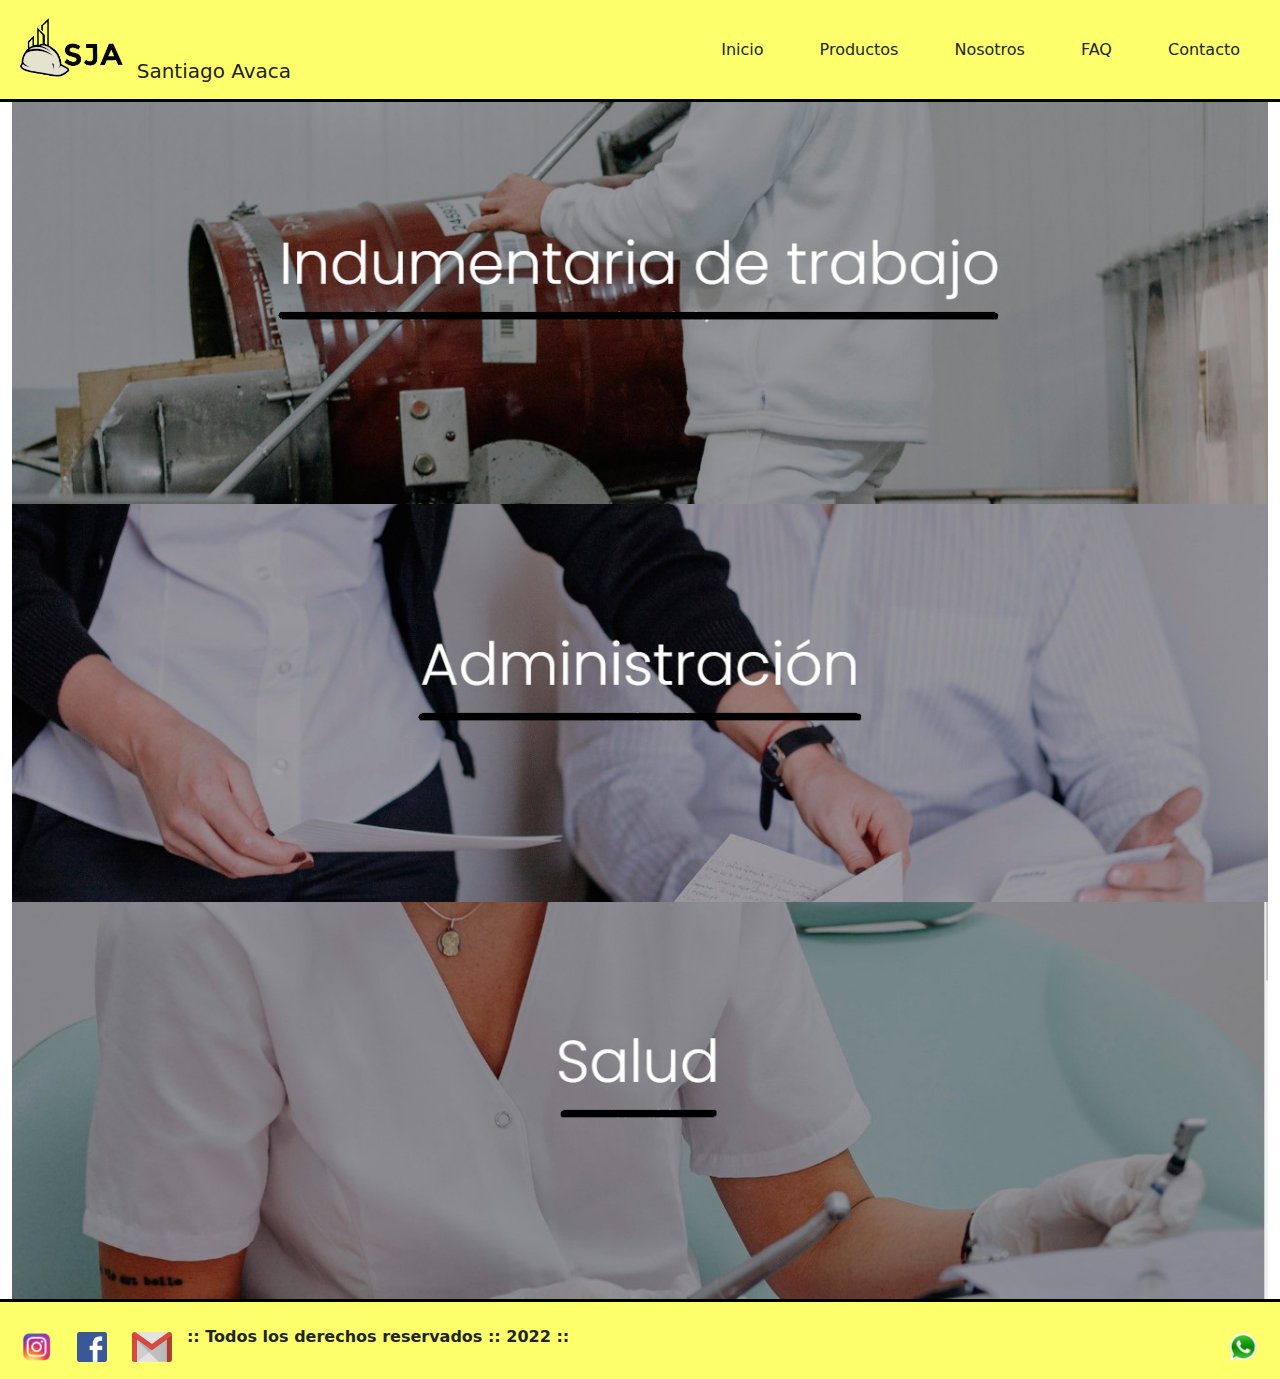
==== commit edf58669: "Add files via upload" ====
--- a/index.html
+++ b/index.html
@@ -43,65 +43,19 @@
   </header>
   <!-- Main -->
   <main>
-    <!-- Carrousel -->
-    <!-- <div class="containter carousell">
-      <div id="carouselExampleCaptions" class="carousel slide" data-bs-ride="false">
-        <div class="carousel-indicators">
-          <button type="button" data-bs-target="#carouselExampleCaptions" data-bs-slide-to="0" class="active"
-            aria-current="true" aria-label="Slide 1"></button>
-          <button type="button" data-bs-target="#carouselExampleCaptions" data-bs-slide-to="1"
-            aria-label="Slide 2"></button>
-          <button type="button" data-bs-target="#carouselExampleCaptions" data-bs-slide-to="2"
-            aria-label="Slide 3"></button>
-        </div>
-        <div class="carousel-inner">
-          <div class="carousel-item active">
-            <img src="images/materiales.jpg" class="d-block w-100" alt="...">
-            <div class="carousel-caption d-none d-md-block">
-              <h5>Calzado</h5>
-              <p>Ultra Resistentes</p>
-            </div>
-          </div>
-          <div class="carousel-item">
-            <img src="images/seguridad.jpg"" class=" d-block w-100" alt="...">
-            <div class="carousel-caption d-none d-md-block">
-              <h5>Uniformes</h5>
-              <p>Variados Rubros</p>
-            </div>
-          </div>
-          <div class="carousel-item">
-            <img src="images/uniformes.jpg" class="d-block w-100" alt="...">
-            <div class="carousel-caption d-none d-md-block">
-              <h5>Limpieza Industrial</h5>
-              <p>Aptos para todos los ámbitos</p>
-            </div>
-          </div>
-        </div>
-        <button class="carousel-control-prev" type="button" data-bs-target="#carouselExampleCaptions"
-          data-bs-slide="prev">
-          <span class="carousel-control-prev-icon" aria-hidden="true"></span>
-          <span class="visually-hidden">Previous</span>
-        </button>
-        <button class="carousel-control-next" type="button" data-bs-target="#carouselExampleCaptions"
-          data-bs-slide="next">
-          <span class="carousel-control-next-icon" aria-hidden="true"></span>
-          <span class="visually-hidden">Next</span>
-        </button>
-      </div>
-    </div> -->
     <section>
       <div class="container-fluid">
         <a href="pages/productos.html#indumentaria">
-        <img class="w-100" src="images/indumentaria.jpg" alt="indumentaria">
-      </a>
-      <a href="pages/productos.html#administracion">
-        <img class="w-100" src="images/administracion.jpg" alt="administracion">
-      </a>
-        
+          <img class="w-100" src="images/indumentaria.jpg" alt="indumentaria">
+        </a>
+        <a href="pages/productos.html#administracion">
+          <img class="w-100" src="images/administracion.jpg" alt="administracion">
+        </a>
+
         <a href="pages/productos.html#salud">
           <img class="w-100" src="images/salud.jpg" alt="salud">
         </a>
-        
+
       </div>
     </section>
   </main>
--- a/sass/custom.css
+++ b/sass/custom.css
@@ -27,8 +27,8 @@
 
 footer a img {
   margin: 10px;
-  margin-top: 10px;
-  height: 50px;
+  margin-top: 30px;
+  height: 30px;
 }
 
 footer a strong {
